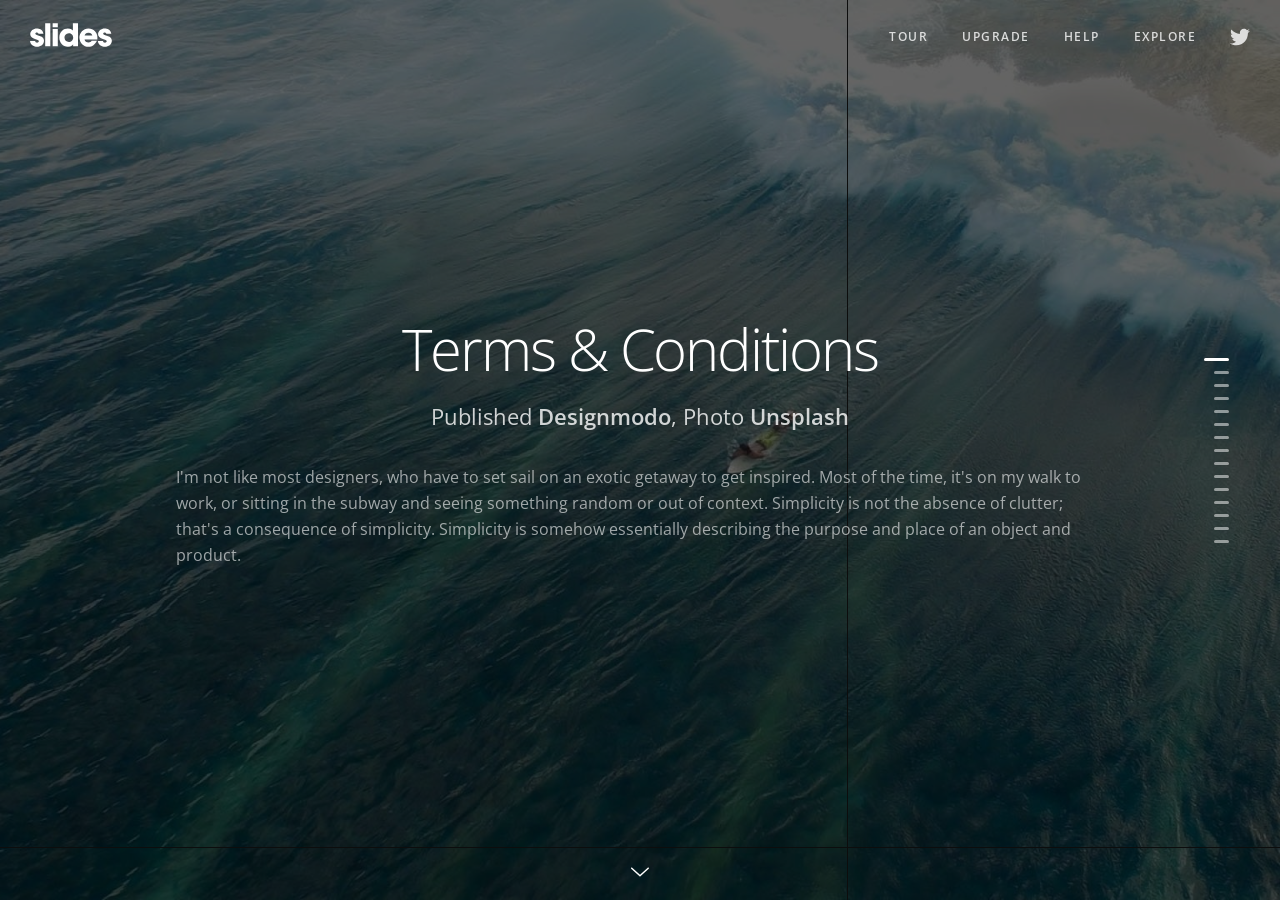
==== index.html @ 697859ee "inital commit" ====
<!doctype html>
<html>
<head>
	<meta charset="UTF-8">
	<meta name="viewport" content="width=device-width, height=device-height, initial-scale=1.0, viewport-fit=cover">
	<meta name="apple-mobile-web-app-capable" content="yes" />

	<!-- Page Title -->
	<title>New Template — Slides 4.1 Template Generator</title>

	<!-- Compressed Styles -->
	<link href="css/slides.min.css?41331" rel="stylesheet" type="text/css">

	<!-- Custom Styles -->
	<!-- <link href="css/custom.css" rel="stylesheet" type="text/css"> -->

	<!-- jQuery 3.3.1 -->
	<script src="https://ajax.googleapis.com/ajax/libs/jquery/3.3.1/jquery.min.js"></script>

	<!-- Compressed Scripts -->
	<script src="js/slides.min.js?41331" type="text/javascript"></script>

	<!-- Custom Scripts -->
	<!-- <script src="js/custom.js" type="text/javascript"></script> -->

	<!-- Fonts and Material Icons -->
	<link rel="stylesheet" as="font" href="https://fonts.googleapis.com/css?family=Open Sans:100,300,400,500,600,800|Material+Icons"/>
	<style type="text/css">
		.slides,
		.slides p {
			font-family: 'Open Sans', sans-serif;
			font-weight: 400;
		}
	</style>

    <!-- Swiper Scripts and Styles -->
    <link href="css/swiper.min.css" rel="stylesheet" type="text/css">
    <script src="js/swiper.min.js" type="text/javascript"></script>

    <!-- SounCloud Scripts -->
    <script src="js/soundcloud.min.js" type="text/javascript"></script>
 
</head>
<body class="slides animated">
		
<!-- SVG Library -->
<svg xmlns="http://www.w3.org/2000/svg" style="display:none">
  
  <symbol id="logo" viewBox="0 0 106 31"><title>Slides Framework</title><path d="M17.413 14.04c-.56-5.84-5.6-7-8.52-7-4.6 0-8.6 2.92-8.6 7.52 0 3 2.4 4.88 5.28 5.8 4.24 1.64 5.88 1.84 5.88 3.36 0 1.08-1.2 1.72-2.32 1.72-.28 0-2.24 0-2.52-2.04h-6.6c.6 5.84 5.68 7.36 9.04 7.36 4.92 0 9.04-2.88 9.04-7.76 0-4.8-4-5.92-7.76-6.96-1.76-.52-3.4-1.2-3.4-2.2 0-.6.48-1.48 1.88-1.48 1.96 0 2.04 1.2 2.08 1.68h6.52zm2.222 15.96h6.64v-29.6h-6.64v29.6zm9.662-24.56h6.64v-5.04h-6.64v5.04zm0 24.56h6.64v-22.2h-6.64v22.2zm32.782-29.6h-6.64v9.28c-.72-.72-2.6-2.64-6.52-2.64-5.64 0-11 4.28-11 11.8 0 6.68 4.4 11.88 11.12 11.88 4.48 0 6.08-2.2 6.72-3.12v2.4h6.32v-29.6zm-17.52 18.4c0-2.56 1.8-5.56 5.64-5.56 1.56 0 2.96.56 3.96 1.56 1 .96 1.64 2.32 1.64 3.92.08 1.64-.52 3.08-1.56 4.12s-2.52 1.68-4.12 1.68c-3.12 0-5.56-2.28-5.56-5.68v-.04zm42.502 2.4c.52-4.08-.32-7.64-3.12-10.64-2.08-2.2-5-3.52-8.4-3.52-6.76 0-11.64 5.72-11.64 11.92 0 6.6 5.4 11.76 11.76 11.76 2.28 0 4.48-.68 6.32-2 1.88-1.28 3.44-3.2 4.52-5.68h-6.8c-.8 1.16-1.92 2.08-4.04 2.08-2.6 0-4.84-1.56-5.12-3.92h16.52zm-16.44-5.04c.16-1.04 1.52-3.52 4.96-3.52s4.8 2.48 4.96 3.52h-9.92zm34.502-2.12c-.56-5.84-5.6-7-8.52-7-4.6 0-8.6 2.92-8.6 7.52 0 3 2.4 4.88 5.28 5.8 4.24 1.64 5.88 1.84 5.88 3.36 0 1.08-1.2 1.72-2.32 1.72-.28 0-2.24 0-2.52-2.04h-6.6c.6 5.84 5.68 7.36 9.04 7.36 4.92 0 9.04-2.88 9.04-7.76 0-4.8-4-5.92-7.76-6.96-1.76-.52-3.4-1.2-3.4-2.2 0-.6.48-1.48 1.88-1.48 1.96 0 2.04 1.2 2.08 1.68h6.52z"/></symbol>

  <symbol id="logo-icon" viewBox="0 0 50 41"><title>Slides Framework</title><path d="M4,12h42c2.2,0,4,1.8,4,4v21c0,2.2-1.8,4-4,4H4c-2.2,0-4-1.8-4-4V16C0,13.8,1.8,12,4,12z"/><path opacity="0.6" d="M45.5,9h-41C3.7,9,3,8.3,3,7.5v0C3,6.7,3.7,6,4.5,6h41C46.3,6,47,6.7,47,7.5v0C47,8.3,46.3,9,45.5,9z"/><path opacity="0.4" d="M7.5,0h35C43.3,0,44,0.7,44,1.5v0C44,2.3,43.3,3,42.5,3h-35C6.7,3,6,2.3,6,1.5v0C6,0.7,6.7,0,7.5,0z"/></symbol>
  
  <symbol id="close" viewBox="0 0 30 30"><path d="M15 0c-8.3 0-15 6.7-15 15s6.7 15 15 15 15-6.7 15-15-6.7-15-15-15zm5.7 19.3c.4.4.4 1 0 1.4-.2.2-.4.3-.7.3s-.5-.1-.7-.3l-4.3-4.3-4.3 4.3c-.2.2-.4.3-.7.3s-.5-.1-.7-.3c-.4-.4-.4-1 0-1.4l4.3-4.3-4.3-4.3c-.4-.4-.4-1 0-1.4s1-.4 1.4 0l4.3 4.3 4.3-4.3c.4-.4 1-.4 1.4 0s.4 1 0 1.4l-4.3 4.3 4.3 4.3z"/></symbol>
  
  <symbol id="close-small" viewBox="0 0 11 11"><path d="M6.914 5.5l3.793-3.793c.391-.391.391-1.023 0-1.414s-1.023-.391-1.414 0l-3.793 3.793-3.793-3.793c-.391-.391-1.023-.391-1.414 0s-.391 1.023 0 1.414l3.793 3.793-3.793 3.793c-.391.391-.391 1.023 0 1.414.195.195.451.293.707.293s.512-.098.707-.293l3.793-3.793 3.793 3.793c.195.195.451.293.707.293s.512-.098.707-.293c.391-.391.391-1.023 0-1.414l-3.793-3.793z"/></symbol>

  <symbol id="arrow-left" viewBox="0 0 29 56"><path d="M28.7.3c.4.4.4 1 0 1.4l-26.3 26.3 26.3 26.3c.4.4.4 1 0 1.4-.4.4-1 .4-1.4 0l-27-27c-.4-.4-.4-1 0-1.4l27-27c.3-.3 1-.4 1.4 0z"/></symbol>
  
  <symbol id="arrow-right" viewBox="0 0 29 56"><path d="M.3 55.7c-.4-.4-.4-1 0-1.4l26.3-26.3-26.3-26.3c-.4-.4-.4-1 0-1.4.4-.4 1-.4 1.4 0l27 27c.4.4.4 1 0 1.4l-27 27c-.3.3-1 .4-1.4 0z"/></symbol>

  <symbol id="back" viewBox="0 0 20 20"><path d="M2.3 10.7l5 5c.4.4 1 .4 1.4 0s.4-1 0-1.4l-3.3-3.3h11.6c.6 0 1-.4 1-1s-.4-1-1-1h-11.6l3.3-3.3c.4-.4.4-1 0-1.4-.2-.2-.4-.3-.7-.3s-.5.1-.7.3l-5 5c-.2.2-.3.5-.3.7 0 .2.1.5.3.7z"/></symbol>
  
  <symbol id="menu" viewBox="0 0 18 18"><path d="M16 5h-14c-.6 0-1-.4-1-1 0-.5.4-1 1-1h14c.5 0 1 .4 1 1s-.4 1-1 1zm-14 5h14c.5 0 1-.4 1-1 0-.5-.4-1-1-1h-14c-.6 0-1 .4-1 1s.4 1 1 1zm14 3h-14c-.5 0-1 .4-1 1 0 .5.4 1 1 1h14c.5 0 1-.4 1-1s-.4-1-1-1z"/></symbol>
  
  <symbol id="share" viewBox="0 0 18 18"><path d="M16 8c-.6 0-1 .4-1 1v6h-12v-6c0-.6-.4-1-1-1s-1 .4-1 1v6c0 1.1.9 2 2 2h12c1.1 0 2-.9 2-2v-6c0-.6-.4-1-1-1zm-2.3-2.3c.4-.4.4-1 0-1.4l-4-4c-.4-.4-1-.4-1.4 0l-4 4c-.4.4-.4 1 0 1.4s1 .4 1.4 0l2.3-2.3v7.6c0 .6.4 1 1 1s1-.4 1-1v-7.6l2.3 2.3c.4.4 1 .4 1.4 0z"/></symbol>

  <symbol id="arrow-down" viewBox="0 0 24 24"><path d="M12 18c-.2 0-.5-.1-.7-.3l-11-10c-.4-.4-.4-1-.1-1.4.4-.4 1-.4 1.4-.1l10.4 9.4 10.3-9.4c.4-.4 1-.3 1.4.1.4.4.3 1-.1 1.4l-11 10c-.1.2-.4.3-.6.3z"/></symbol>
  
  <symbol id="arrow-up" viewBox="0 0 24 24"><path d="M11.9 5.9c.2 0 .5.1.7.3l11 10c.4.4.4 1 .1 1.4-.4.4-1 .4-1.4.1l-10.4-9.4-10.3 9.4c-.4.4-1 .3-1.4-.1-.4-.4-.3-1 .1-1.4l11-10c.1-.2.4-.3.6-.3z"/></symbol>
  
  <symbol id="arrow-top" viewBox="0 0 18 18"><path d="M15.7 7.3l-6-6c-.4-.4-1-.4-1.4 0l-6 6c-.4.4-.4 1 0 1.4.4.4 1 .4 1.4 0l4.3-4.3v11.6c0 .6.4 1 1 1s1-.4 1-1v-11.6l4.3 4.3c.2.2.4.3.7.3s.5-.1.7-.3c.4-.4.4-1 0-1.4z"/></symbol>
  
  <symbol id="play" viewBox="0 0 30 30"><path d="M7 30v-30l22 15z"/></symbol>
  
  <symbol id="chat" viewBox="0 0 18 18"><path d="M5,17c-0.2,0-0.3,0-0.4-0.1C4.2,16.7,4,16.4,4,16v-2H2c-1.1,0-2-0.9-2-2V3c0-1.1,0.9-2,2-2h14c1.1,0,2,0.9,2,2v9 c0,1.1-0.9,2-2,2H9.3l-3.7,2.8C5.4,16.9,5.2,17,5,17z M2,12h3.5C5.8,12,6,12.2,6,12.5V14l2.4-1.8C8.6,12.1,8.8,12,9,12h7V3H2V12z M13,7H5C4.4,7,4,6.6,4,6s0.4-1,1-1h8c0.6,0,1,0.4,1,1S13.6,7,13,7z M13,10H5c-0.6,0-1-0.4-1-1s0.4-1,1-1h8c0.6,0,1,0.4,1,1 S13.6,10,13,10z"/></symbol>

  <symbol id="mail" viewBox="0 0 18 18"><path d="M16 2h-14c-1.1 0-2 .9-2 2v10c0 1.1.9 2 2 2h14c1.1 0 2-.9 2-2v-10c0-1.1-.9-2-2-2zm0 2v.5l-7 4.3-7-4.4v-.4h14zm-14 10v-7.2l6.5 4c.1.1.3.2.5.2s.4-.1.5-.2l6.5-4v7.2h-14z"/></symbol>

  <symbol id="sound-on" viewBox="0 0 18 18"><path d="M8.5,0.1C8.1-0.1,7.7,0,7.4,0.2L3.7,3H2C0.9,3,0,3.9,0,5v6c0,1.1,0.9,2,2,2h1.7l3.7,2.8C7.6,15.9,7.8,16,8,16 c0.2,0,0.3,0,0.4-0.1C8.8,15.7,9,15.4,9,15V1C9,0.6,8.8,0.3,8.5,0.1z M7,13l-2.4-1.8C4.4,11.1,4.2,11,4,11l-2,0l0-6h2 c0.2,0,0.4-0.1,0.6-0.2L7,3V13z M11.7,9.9l0.7,1.9C13.9,11.2,15,9.7,15,8c0-1.7-1.1-3.2-2.7-3.8l-0.7,1.9C12.5,6.4,13,7.2,13,8C13,8.9,12.5,9.6,11.7,9.9z M12.2,1.1l-0.3,2C14.3,3.5,16,5.6,16,8s-1.8,4.5-4.2,4.9l0.3,2C15.6,14.3,18,11.4,18,8C18,4.6,15.6,1.7,12.2,1.1z"/></symbol>
  
  <symbol id="sound-off" viewBox="0 0 18 18"><path d="M15.9,8l1.8-1.8c0.4-0.4,0.4-1,0-1.4s-1-0.4-1.4,0l-1.8,1.8l-1.8-1.8c-0.4-0.4-1-0.4-1.4,0s-0.4,1,0,1.4L13.1,8l-1.8,1.8 c-0.4,0.4-0.4,1,0,1.4c0.2,0.2,0.5,0.3,0.7,0.3s0.5-0.1,0.7-0.3l1.8-1.8l1.8,1.8c0.2,0.2,0.5,0.3,0.7,0.3s0.5-0.1,0.7-0.3 c0.4-0.4,0.4-1,0-1.4L15.9,8z M8.5,0.1C8.1-0.1,7.7,0,7.4,0.2L3.7,3H2C0.9,3,0,3.9,0,5v6c0,1.1,0.9,2,2,2h1.7l3.7,2.8C7.6,15.9,7.8,16,8,16 c0.2,0,0.3,0,0.4-0.1C8.8,15.7,9,15.4,9,15V1C9,0.6,8.8,0.3,8.5,0.1z M7,13l-2.4-1.8C4.4,11.1,4.2,11,4,11l-2,0l0-6h2 c0.2,0,0.4-0.1,0.6-0.2L7,3V13z"/></symbol>
  
  <!-- social -->
  <symbol id="apple" viewBox="-1 1 24 24"><path d="M17.6 13.8c0-3 2.5-4.5 2.6-4.6-1.4-2.1-3.6-2.3-4.4-2.4-1.9-.2-3.6 1.1-4.6 1.1-.9 0-2.4-1.1-4-1-2 0-3.9 1.2-5 3-2.1 3.7-.5 9.1 1.5 12.1 1 1.5 2.2 3.1 3.8 3 1.5-.1 2.1-1 3.9-1s2.4 1 4 1 2.7-1.5 3.7-2.9c1.2-1.7 1.6-3.3 1.7-3.4-.1-.1-3.2-1.3-3.2-4.9zm-3.1-9c.8-1 1.4-2.4 1.2-3.8-1.2 0-2.7.8-3.5 1.8-.8.9-1.5 2.3-1.3 3.7 1.4.1 2.8-.7 3.6-1.7z"/></symbol>

  <symbol id="dribbble" viewBox="0 0 24 24"><path d="M12 0c-6.7 0-12 5.3-12 12s5.3 12 12 12 12-5.3 12-12-5.3-12-12-12zm7.9 5.7c1.3 1.7 2.1 3.9 2.3 6.1-.4-.1-2.4-.4-4.7-.4-.8 0-1.5 0-2.3.1 0-.1-.1-.3-.3-.5l-.7-1.5c3.7-1.4 5.3-3.4 5.7-3.8zm-7.9-3.8c2.5 0 4.9.9 6.7 2.5-.3.4-1.9 2.3-5.2 3.6-1.6-2.9-3.3-5.3-3.7-5.9.6-.1 1.4-.2 2.2-.2zm-4.4 1c.4.6 2.1 3 3.7 5.8-4.4 1.2-8.2 1.2-9.2 1.2h-.1c.8-3.1 2.9-5.6 5.6-7zm-5.7 9.1v-.3h.3c1.2 0 5.6-.1 10.1-1.5l.8 1.6c-.1 0-.3 0-.4.1-5.1 1.6-7.9 6-8.3 6.7-1.6-1.7-2.5-4.1-2.5-6.6zm10.1 10.1c-2.3 0-4.4-.8-6.1-2.1.3-.5 2.4-4.4 7.9-6.3 1.3 3.6 2 6.7 2.1 7.6-1.2.6-2.6.8-3.9.8zm5.7-1.8c-.1-.8-.7-3.6-2-7.1.7-.1 1.3-.1 2-.1 2.1 0 3.7.4 4.1.5-.3 2.8-1.8 5.2-4.1 6.7z"/></symbol>

  <symbol id="facebook" viewBox="0 0 24 24"><path d="M24 1.3v21.3c0 .7-.6 1.3-1.3 1.3h-6.1v-9.3h3.1l.5-3.6h-3.6v-2.2c0-1.1.3-1.8 1.8-1.8h1.9v-3.2c-.3 0-1.5-.1-2.8-.1-2.8 0-4.7 1.7-4.7 4.8v2.7h-3.1v3.6h3.1v9.2h-11.5c-.7 0-1.3-.6-1.3-1.3v-21.4c0-.7.6-1.3 1.3-1.3h21.3c.8 0 1.4.6 1.4 1.3z"/></symbol>

  <symbol id="facebook2" viewBox="0 0 512 512"><path d="M288 176v-64c0-17.664 14.336-32 32-32h32v-80h-64c-53.024 0-96 42.976-96 96v80h-64v80h64v256h96v-256h64l32-80h-96z"/></symbol>
   
  <symbol id="fb-like" viewBox="0 0 20 20"><path d="M0 8v12h5v-12h-5zm2.5 10.8c-.4 0-.8-.3-.8-.8 0-.4.3-.8.8-.8s.8.3.8.8c0 .4-.4.8-.8.8zm3.5-.8h9.5c1.1 0 1.7-1 1.7-1.7 0-.3-.4-1-.4-1 1.4-.3 1.7-1.2 1.7-1.7-.1-.5-.3-.9-.5-1 1-.4 1.5-1.1 1.4-1.9-.1-.8-1-1.5-1-1.5 1-.6.9-1.5.9-1.5-.3-1.3-1.5-1.7-1.7-1.7h-5.6s.3-.5.3-2.4-1.3-3.6-2.6-3.6c0 0-.7.1-1 .3v3.5l-2.7 4.4v9.8z"/></symbol>
  
  <symbol id="googlePlus" viewBox="0 1 24 24"><path d="M7.8 13.5h4.6c-.6 2-2.5 3.4-4.6 3.4-2.7 0-4.9-2.2-4.9-4.9s2.2-4.9 4.9-4.9c1.1 0 2.1.3 3 1l1.8-2.4c-1.4-1.1-3-1.6-4.8-1.6-4.3 0-7.9 3.5-7.9 7.9s3.5 7.9 7.9 7.9 7.9-3.5 7.9-7.9v-1.5h-7.9v3zM21.7 11v-2.2h-2v2.2h-2.2v2h2.2v2.2h2v-2.2h2.2v-2z"/></symbol>
  
  <symbol id="instagram" viewBox="0 0 20 20"><circle cx="10" cy="10" r="3.3"/><path d="M13,0H7C2.2,0,0,2.2,0,7v6c0,4.8,2.1,7,7,7h6c4.8,0,7-2.2,7-7V7C20,2.2,17.9,0,13,0z M10,15.1c-2.8,0-5.1-2.3-5.1-5.1 S7.2,4.9,10,4.9s5.1,2.3,5.1,5.1S12.8,15.1,10,15.1z M15.3,5.9c-0.7,0-1.2-0.5-1.2-1.2c0-0.7,0.5-1.2,1.2-1.2s1.2,0.5,1.2,1.2 C16.5,5.3,16,5.9,15.3,5.9z"/></symbol>

  <symbol id="behance" viewBox="0 0 511.958 511.958"><path d="M210.624 240.619c10.624-5.344 18.656-11.296 24.16-17.728 9.792-11.584 14.624-26.944 14.624-45.984 0-18.528-4.832-34.368-14.496-47.648-16.128-21.632-43.424-32.704-82.016-33.28h-152.896v312.096h142.56c16.064 0 30.944-1.376 44.704-4.192 13.76-2.848 25.664-8.064 35.744-15.68 8.96-6.624 16.448-14.848 22.4-24.544 9.408-14.656 14.112-31.264 14.112-49.76 0-17.92-4.128-33.184-12.32-45.728-8.288-12.544-20.448-21.728-36.576-27.552zm-147.552-90.432h68.864c15.136 0 27.616 1.632 37.408 4.864 11.328 4.704 16.992 14.272 16.992 28.864 0 13.088-4.32 22.24-12.864 27.392-8.608 5.152-19.776 7.744-33.472 7.744h-76.928v-68.864zm108.896 198.24c-7.616 3.68-18.336 5.504-32.064 5.504h-76.832v-83.232h77.888c13.568.096 24.128 1.888 31.68 5.248 13.44 6.08 20.128 17.216 20.128 33.504 0 19.2-6.912 32.128-20.8 38.976zM327.168 110.539h135.584v38.848h-135.584zM509.856 263.851c-2.816-18.08-9.024-33.984-18.688-47.712-10.592-15.552-24.032-26.944-40.384-34.144-16.288-7.232-34.624-10.848-55.04-10.816-34.272 0-62.112 10.72-83.648 32-21.472 21.344-32.224 52.032-32.224 92.032 0 42.656 11.872 73.472 35.744 92.384 23.776 18.944 51.232 28.384 82.4 28.384 37.728 0 67.072-11.232 88.032-33.632 13.408-14.144 20.992-28.064 22.656-41.728h-62.464c-3.616 6.752-7.808 12.032-12.608 15.872-8.704 7.04-20.032 10.56-33.92 10.56-13.216 0-24.416-2.912-33.76-8.704-15.424-9.28-23.488-25.536-24.512-48.672h170.464c.256-19.936-.384-35.264-2.048-45.824zm-166.88 5.984c2.24-15.008 7.68-26.912 16.32-35.712 8.64-8.768 20.864-13.184 36.512-13.216 14.432 0 26.496 4.128 36.32 12.416 9.696 8.352 15.168 20.48 16.288 36.512h-105.44z"/></symbol>
  
  <symbol id="linkedin" viewBox="0 0 24 24"><path d="M5.9 21.9h-4.7v-14.2h4.7v14.2zm-2.3-16.1c-1.6 0-2.6-1.1-2.6-2.5s1-2.5 2.7-2.5c1.6 0 2.6 1 2.6 2.5-.1 1.4-1.2 2.5-2.7 2.5zm19.2 16.1h-4.7v-7.6c0-2-.7-3.3-2.3-3.3-1.3 0-2.1.9-2.5 1.7-.1.3-.1.8-.1 1.2v7.9h-4.7v-14.1h4.7v2c.7-.9 1.7-2.3 4.3-2.3 3.1 0 5.5 2.1 5.5 6.4v8.2h-.2z"/></symbol>

  <symbol id="medium" viewBox="0 0 130.8 104"><path d="M15.5 21.2c.2-1.6-.5-3.2-1.7-4.3l-12.1-14.7v-2.2h38l29.3 64.4 25.8-64.4h36.2v2.2l-10.5 10c-.9.7-1.3 1.8-1.2 2.9v73.7c0 1.1.3 2.2 1.2 2.9l10.2 10v2.2h-51.3v-2.2l10.6-10.2c1-1 1-1.3 1-2.9v-59.6l-29.4 74.7h-4l-34.2-74.7v50.3c0 2.2.4 4.2 1.9 5.7l13.7 16.8v2.2h-39v-2.2l13.8-16.7c1.5-1.5 1.8-3.3 1.8-5.7l-.1-58.2z"/></symbol>
  
  <symbol id="pinterest" viewBox="0 0 24 24"><path d="M5.9 13.9c1.2-2-.4-2.5-.6-4-1-6.1 7.1-10.2 11.4-6 2.9 2.9 1 12-3.7 11-4.6-.9 2.2-8.1-1.4-9.5-3-1.1-4.6 3.6-3.2 5.9-.8 4-2.5 7.7-1.8 12.7 2.3-1.7 3.1-4.8 3.7-8.1 1.2.7 1.8 1.4 3.3 1.5 5.5.4 8.6-5.4 7.8-10.7-.7-4.7-5.5-7.1-10.6-6.6-4.1.4-8.1 3.7-8.3 8.3-.1 2.8.7 4.9 3.4 5.5z"/></symbol>
  
  <symbol id="stumbleupon" viewBox="0 0 24 24"><path d="M13.3 9.6l1.6.8 2.5-.8v-1.4c0-3-2.4-5.4-5.4-5.4s-5.4 2.4-5.4 5.4v7.5c0 .7-.6 1.3-1.3 1.3s-1.3-.6-1.3-1.3v-3.2h-4v3.2c0 3 2.4 5.4 5.4 5.4s5.4-2.4 5.4-5.4v-7.5c0-.7.6-1.3 1.3-1.3s1.3.6 1.3 1.3l-.1 1.4zm6.6 2.9v3.2c0 .7-.6 1.3-1.3 1.3s-1.3-.6-1.3-1.3v-3.2l-2.5.8-1.6-.8v3.2c0 3 2.4 5.4 5.4 5.4s5.4-2.4 5.4-5.4v-3.2h-4.1z"/></symbol>
  
  <symbol id="twitter" viewBox="0 1 24 23"><path d="M21.5 7.6v.6c0 6.6-5 14.1-14 14.1-2.8 0-5.4-.8-7.6-2.2l1.2.1c2.3 0 4.4-.8 6.1-2.1-2.2 0-4-1.5-4.6-3.4.3.1.6.1.9.1.5 0 .9-.1 1.3-.2-2.1-.6-3.8-2.6-3.8-5 .7.4 1.4.6 2.2.6-1.3-.9-2.2-2.4-2.2-4.1 0-.9.2-1.8.7-2.5 2.4 3 6.1 5 10.2 5.2-.1-.4-.1-.7-.1-1.1 0-2.7 2.2-5 4.9-5 1.4 0 2.7.6 3.6 1.6 1-.3 2.1-.7 3-1.3-.4 1.2-1.1 2.1-2.2 2.7 1-.1 1.9-.4 2.8-.8-.6 1.1-1.4 2-2.4 2.7z"/></symbol>
  
  <symbol id="tumblr" viewBox="0 0 23 23"><path d="M12.573 4.94v-4.94h-3.188c-.072.183-.11.4-.11.622-.034.107-.072.184-.072.293-.328 1.829-1.28 3.11-2.892 3.807-.476.218-.914.253-1.39.218v3.987h2.342c.039 5.603.039 8.493.039 8.64v.332c.294 2.449 1.573 3.914 3.843 4.463.914.257 1.901.366 2.892.366 1.279-.036 2.525-.256 3.771-.659v-4.685c-.731.22-1.395.402-1.977.583-1.135.333-2.087.113-2.857-.619-.073-.11-.183-.257-.221-.403-.106-.586-.178-1.206-.178-1.795v-6.222h5.083v-3.988h-5.085z"/></symbol>

  <symbol id="xing" viewBox="0 0 24 24"><path d="M3.647 4.74c-.208 0-.384.073-.472.216-.091.148-.077.338.02.531l2.34 4.051v.02l-3.678 6.49c-.096.191-.091.383 0 .531.088.142.244.236.452.236h3.461c.518 0 .767-.349.944-.669l3.737-6.608-2.38-4.15c-.172-.307-.433-.649-.964-.649h-3.46zm14.542-4.74c-.517 0-.741.326-.927.659l-7.702 13.658 4.918 9.023c.172.307.437.659.967.659h3.457c.208 0 .371-.079.459-.221.092-.148.09-.343-.007-.535l-4.88-8.915v-.023l7.664-13.551c.096-.191.098-.386.007-.534-.088-.142-.252-.221-.46-.221h-3.496z"/></symbol>

  <symbol id="whatsapp" viewBox="0 0 512 512"><path d="M256.064 0h-.128c-141.152 0-255.936 114.816-255.936 256 0 56 18.048 107.904 48.736 150.048l-31.904 95.104 98.4-31.456c40.48 26.816 88.768 42.304 140.832 42.304 141.152 0 255.936-114.848 255.936-256s-114.784-256-255.936-256zm148.96 361.504c-6.176 17.44-30.688 31.904-50.24 36.128-13.376 2.848-30.848 5.12-89.664-19.264-75.232-31.168-123.68-107.616-127.456-112.576-3.616-4.96-30.4-40.48-30.4-77.216s18.656-54.624 26.176-62.304c6.176-6.304 16.384-9.184 26.176-9.184 3.168 0 6.016.16 8.576.288 7.52.32 11.296.768 16.256 12.64 6.176 14.88 21.216 51.616 23.008 55.392 1.824 3.776 3.648 8.896 1.088 13.856-2.4 5.12-4.512 7.392-8.288 11.744-3.776 4.352-7.36 7.68-11.136 12.352-3.456 4.064-7.36 8.416-3.008 15.936 4.352 7.36 19.392 31.904 41.536 51.616 28.576 25.44 51.744 33.568 60.032 37.024 6.176 2.56 13.536 1.952 18.048-2.848 5.728-6.176 12.8-16.416 20-26.496 5.12-7.232 11.584-8.128 18.368-5.568 6.912 2.4 43.488 20.48 51.008 24.224 7.52 3.776 12.48 5.568 14.304 8.736 1.792 3.168 1.792 18.048-4.384 35.52z"/></symbol>
  
  <symbol id="youtube" viewBox="0 0 24 24"><path d="M23.6 6.3c-.3-1.2-1.4-2.2-2.6-2.3-3-.3-6-.3-9-.3s-6 0-9 .3c-1.2.1-2.3 1.1-2.6 2.3-.4 1.8-.4 3.8-.4 5.7 0 1.9 0 3.9.4 5.7.3 1.2 1.4 2.2 2.6 2.3 3 .3 6 .3 9 .3s6 0 9-.3c1.3-.1 2.3-1.1 2.6-2.4.4-1.7.4-3.7.4-5.6 0-1.9 0-3.9-.4-5.7zm-14.1 9v-6.6l6.5 3.3-6.5 3.3z"/></symbol>

</svg>

<!-- Navigation -->
<nav class="side line">
  <div class="navigation">
    <ul></ul>
  </div>
</nav>

<!-- Panel Top #09 -->
<nav class="panel top">
  <div class="sections desktop">
    <div class="left"><a href="#" title="Slides Framework"><svg style="width:82px;height:24px"><use xmlns:xlink="http://www.w3.org/1999/xlink" xlink:href="#logo"></use></svg></a></div>
    <div class="right">
      <ul class="menu uppercase trim">
        <li><a href="#">Tour</a></li>
        <li><a href="#">Upgrade</a></li>
        <li><a href="#">Help</a></li>
        <li><a href="#">Explore</a></li>
        <li class="cropRight"><a href="http://twitter.com/designmodo" class="trimRight" target="_blank"><svg><use xmlns:xlink="http://www.w3.org/1999/xlink" xlink:href="#twitter"></use></svg></a></li>
      </ul>
    </div>
  </div>
  <div class="sections compact hidden">
    <div class="left"><a href="#" title="Slides Framework"><svg style="width:82px;height:24px"><use xmlns:xlink="http://www.w3.org/1999/xlink" xlink:href="#logo"></use></svg></a></div>
    <div class="right"><span class="button actionButton sidebarTrigger" data-sidebar-id="1"><svg><use xmlns:xlink="http://www.w3.org/1999/xlink" xlink:href="#menu"></use></svg></span></div>
  </div>
</nav>

<!-- Sidebar -->
<nav class="sidebar" data-sidebar-id="1">
  <div class="close"><svg><use xmlns:xlink="http://www.w3.org/1999/xlink" xlink:href="#close"></use></svg></div>
  <div class="content">
    <a href="#" class="logo"><svg width="37" height="30"><use xmlns:xlink="http://www.w3.org/1999/xlink" xlink:href="#logo-icon"></use></svg></a>
    <ul class="mainMenu margin-top-3">
      <li><a href="#">All Goods</a></li>
      <li><a href="#">UI Kits</a></li>
      <li><a href="#">Icons</a></li>
      <li><a href="#">Mockups</a></li>
      <li><a href="#">Toolkit</a></li>
    </ul>
    <ul class="subMenu small opacity-8">
      <li><a href="#">Submit Product</a></li>
      <li><a href="#">FAQ</a></li>
      <li><a href="#">License</a></li>
      <li><a href="#">Terms & Conditions</a></li>
      <li><a href="#">Privacy Policy</a></li>
      <li><a href="#">Contact Us</a></li>
    </ul>
    <ul class="social opacity-8">
      <li><a href="#"><svg><use xmlns:xlink="http://www.w3.org/1999/xlink" xlink:href="#facebook"></use></svg></a></li>
      <li><a href="#"><svg><use xmlns:xlink="http://www.w3.org/1999/xlink" xlink:href="#twitter"></use></svg></a></li>
      <li><a href="#"><svg><use xmlns:xlink="http://www.w3.org/1999/xlink" xlink:href="#instagram"></use></svg></a></li>
    </ul>
  </div>
</nav>

<!-- Slide 1 (#24) -->
<section data-name="slide-1" data-title="Slide #1" class="slide fade-6 kenBurns">
  <div class="content">
    <div class="container">
      <div class="wrap">
        
        <div class="fix-10-12">
          <h1 class="big ae-1 fromCenter">Terms &amp; Conditions</h1>
          <div class="ae-3"><p class="margin-bottom-3 opacity-8">Published <strong>Designmodo</strong>, Photo <strong>Unsplash</strong></p></div>
          <div class="left ae-5 cropBottom">
            <p class="tiny opacity-6">I'm not like most designers, who have to set sail on an exotic getaway to get inspired. Most of the time, it's on my walk to work, or sitting in the subway and seeing something random or out of context. Simplicity is not the absence of clutter; that's a consequence of simplicity. Simplicity is somehow essentially describing the purpose and place of an object and product.</p>
          </div>
        </div>
        
      </div>
    </div>
  </div>
  <div class="background" style="background-image:url(assets/img/background/img-24.jpg)"></div>
</section>


<!--START VIDEO TEST-->


<!-- video 1 -->
<section data-name="slide-101" data-title="Slide #1" class="slide fade-6 kenBurns">
  <div class="content">
    <div class="container">
      <div class="wrap">
        
        <div class="fix-10-12">
          <h1 class="big ae-1 fromCenter">Terms &amp; Conditions</h1>
          <div class="ae-3"><p class="margin-bottom-3 opacity-8">Published <strong>Designmodo</strong>, Photo <strong>Unsplash</strong></p></div>
          <div class="left ae-5 cropBottom">
            <p class="tiny opacity-6">I'm not like most designers, who have to set sail on an exotic getaway to get inspired. Most of the time, it's on my walk to work, or sitting in the subway and seeing something random or out of context. Simplicity is not the absence of clutter; that's a consequence of simplicity. Simplicity is somehow essentially describing the purpose and place of an object and product.</p>
          </div>
        </div>
        
      </div>
    </div>
  </div>
  <div class="background">
    <video id="videobg1" autoplay loop class="fadeIn animated">
      <source src="media/video1.mp4" type="video/mp4"/>
      <!--<source src="https://s3.amazonaws.com/designmodo-downloads/On-The-Ganges.mp4" type="video/webm"/>-->
    </video>
    <script>
      //adjust speed - 1.00 is 100%
      var vid = document.getElementById("videobg1");
      vid.playbackRate = 1.00;
    </script>
  </div>
</section>

<!-- video 2 -->
<section data-name="slide-103" data-title="Slide #1" class="slide fade-6 kenBurns">
  <div class="content">
    <div class="container">
      <div class="wrap">
        
        <div class="fix-10-12">
          <h1 class="big ae-1 fromCenter">Terms &amp; Conditions</h1>
          <div class="ae-3"><p class="margin-bottom-3 opacity-8">Published <strong>Designmodo</strong>, Photo <strong>Unsplash</strong></p></div>
          <div class="left ae-5 cropBottom">
            <p class="tiny opacity-6">I'm not like most designers, who have to set sail on an exotic getaway to get inspired. Most of the time, it's on my walk to work, or sitting in the subway and seeing something random or out of context. Simplicity is not the absence of clutter; that's a consequence of simplicity. Simplicity is somehow essentially describing the purpose and place of an object and product.</p>
          </div>
        </div>
        
      </div>
    </div>
  </div>
  <div class="background">
    <video id="videobg2" autoplay loop class="fadeIn animated">
      <source src="media/video2.mp4" type="video/mp4"/>
      <!--<source src="https://s3.amazonaws.com/designmodo-downloads/On-The-Ganges.mp4" type="video/webm"/>-->
    </video>
  </div>
</section>

<!-- video 3 -->
<section data-name="slide-104" data-title="Slide #1" class="slide fade-6 kenBurns">
  <div class="content">
    <div class="container">
      <div class="wrap">
        
        <div class="fix-10-12">
          <h1 class="big ae-1 fromCenter">Terms &amp; Conditions</h1>
          <div class="ae-3"><p class="margin-bottom-3 opacity-8">Published <strong>Designmodo</strong>, Photo <strong>Unsplash</strong></p></div>
          <div class="left ae-5 cropBottom">
            <p class="tiny opacity-6">I'm not like most designers, who have to set sail on an exotic getaway to get inspired. Most of the time, it's on my walk to work, or sitting in the subway and seeing something random or out of context. Simplicity is not the absence of clutter; that's a consequence of simplicity. Simplicity is somehow essentially describing the purpose and place of an object and product.</p>
          </div>
        </div>
        
      </div>
    </div>
  </div>
  <div class="background">
    <video id="videobg3" autoplay loop class="fadeIn animated" poster="assets/img/templates/img-15-coverr.jpg">
      <source src="media/video3.mp4" type="video/mp4"/>
      <!--<source src="https://s3.amazonaws.com/designmodo-downloads/On-The-Ganges.mp4" type="video/webm"/>-->
    </video>
  </div>
</section>

<!-- video 3 colored -->
<section data-name="slide-105" data-title="Slide #1" class="slide fade-6 kenBurns">
  <div class="content">
    <div class="container">
      <div class="wrap">
        
        <div class="fix-10-12">
          <h1 class="big ae-1 fromCenter">Terms &amp; Conditions</h1>
          <div class="ae-3"><p class="margin-bottom-3 opacity-8">Published <strong>Designmodo</strong>, Photo <strong>Unsplash</strong></p></div>
          <div class="left ae-5 cropBottom">
            <p class="tiny opacity-6">I'm not like most designers, who have to set sail on an exotic getaway to get inspired. Most of the time, it's on my walk to work, or sitting in the subway and seeing something random or out of context. Simplicity is not the absence of clutter; that's a consequence of simplicity. Simplicity is somehow essentially describing the purpose and place of an object and product.</p>
          </div>
        </div>
        
      </div>
    </div>
  </div>
  <div class="background">
    <video id="videobg3c" autoplay loop class="fadeIn animated" >
      <source src="media/video3colored.mp4" type="video/mp4"/>
      <!--<source src="https://s3.amazonaws.com/designmodo-downloads/On-The-Ganges.mp4" type="video/webm"/>-->
    </video>
  </div>
</section>

<!-- video 4 -->
<section data-name="slide-106" data-title="Slide #1" class="slide fade-6 kenBurns">
  <div class="content">
    <div class="container">
      <div class="wrap">
        
        <div class="fix-10-12">
          <h1 class="big ae-1 fromCenter">Terms &amp; Conditions</h1>
          <div class="ae-3"><p class="margin-bottom-3 opacity-8">Published <strong>Designmodo</strong>, Photo <strong>Unsplash</strong></p></div>
          <div class="left ae-5 cropBottom">
            <p class="tiny opacity-6">I'm not like most designers, who have to set sail on an exotic getaway to get inspired. Most of the time, it's on my walk to work, or sitting in the subway and seeing something random or out of context. Simplicity is not the absence of clutter; that's a consequence of simplicity. Simplicity is somehow essentially describing the purpose and place of an object and product.</p>
          </div>
        </div>
        
      </div>
    </div>
  </div>
  <div class="background">
    <video id="videobg4" autoplay loop class="fadeIn animated" poster="assets/img/templates/img-15-coverr.jpg">
      <source src="media/video4.mp4" type="video/mp4"/>
      <!--<source src="https://s3.amazonaws.com/designmodo-downloads/On-The-Ganges.mp4" type="video/webm"/>-->
    </video>
  </div>
</section>



<!--EMD VIDEO TEST-->

<!-- Slide 2 (#46) -->
<section data-name="slide-2" data-title="Slide #2" class="slide whiteSlide">
  <div class="content">
    <div class="container">
      <div class="wrap">

        <div class="fix-8-12 toCenter margin-bottom-5">
          <h1 class="ae-1">Simple story</h1>
          <p class="ae-2"><span class="opacity-8">Any attempt to separate design, to make it a thing-by-itself, works counter to the inherent value of design as the primary, underlying matrix of life.</span></p>
        </div>
        <div class="fix-12-12">
          <ul class="grid later equal left">
            <li class="col-4-12 box-46">
              <a href="#" class="button empty shadow crop ae-3"><img class="rounded" src="assets/img/grid-img-1.jpg" alt="Image Thumbnail"/></a>
              <h3 class="equalElement margin-top-3 ae-4">Inspiration</h3>
              <div class="ae-5"><p class="tiny opacity-6">Art is making something out of nothing and selling it.</p></div>
            </li>
            <li class="col-4-12 box-46">
              <div class="videoThumbnail shadow video-46 popupTrigger toLeft ae-4" data-popup-id="46-1"><img class="rounded" src="assets/img/grid-img-2.jpg" alt="Video Thumbnail"/></div>
              <h3 class="equalElement margin-top-3 ae-5">Information</h3>
              <div class="ae-6"><p class="tiny opacity-6">Designers are very fickle. I never wanted to be a victim of that.</p></div>
            </li>
            <li class="col-4-12 box-46">
              <a href="#" class="button empty shadow crop ae-5"><img class="rounded" src="assets/img/grid-img-3.jpg" alt="Image Thumbnail"/></a>
              <h3 class="equalElement margin-top-3 ae-6">Best Kept Secret</h3>
              <div class="ae-7"><p class="tiny opacity-6">Sometimes you have to keep ideas for decades before they have any use.</p></div>
            </li>
          </ul>
        </div>

      </div>
    </div>
  </div>
</section>

<!-- Popup Video -->
<div class="popup autoplay" data-popup-id="46-1">
  <div class="close"><svg><use xmlns:xlink="http://www.w3.org/1999/xlink" xlink:href="#close"></use></svg></div>
  <div class="content">
    <div class="container">
      <div class="wrap">
        <div class="fix-10-12">
          <div class="embedVideo popupContent">
            <iframe src="https://www.youtube.com/embed/g8yBqxTiHSs" frameborder="0" allow="accelerometer; autoplay; encrypted-media; gyroscope; picture-in-picture" allowfullscreen></iframe>
          </div>
        </div>
      </div>
    </div>
  </div>
</div>


<!-- Slide 3 (#33) -->
<section data-name="slide-3" data-title="Slide #3" class="slide whiteSlide">
  <div class="content">
    <div class="container">
      <div class="wrap">
          
        <div class="fix-12-12">
          <ul class="grid">
            <li class="col-6-12 left cell-33">
              <h1 class="ae-2 fromLeft">Reinvent yourself</h1>
              <p class="ae-2 fromLeft"><span class="opacity-8">The artist is a collector of things imaginary or real. He accumulates things with the same enthusiasm that a little boy stuffs his&nbsp;pockets.</span></p>
              <ul class="tabs controller uppercase bold ae-3 fromCenter" data-slider-id="31">
                <li class="selected">Projects</li>
                <li>Community</li>
                <li>Learn</li>
              </ul>
            </li>
            <li class="col-6-12 left ae-4 fromRight">
              <ul class="slider animated" data-slider-id="31">
                <li class="selected fromRight">
                  <img class="ipad-33"  data-action="zoom" width="1200" src="assets/img/ipad-33.png"/>
                </li>
                <li class="fromRight" data-action="zoom">
                  <img class="ipad-33" data-action="zoom" width="1200" src="assets/img/ipad-32.png"/>
                </li>
                <li class="fromRight" data-action="zoom">
                  <img class="ipad-33" data-action="zoom" width="1200" src="assets/img/ipad-31.png"/>
                </li>
              </ul>
            </li>
          </ul>
        </div>
        
      </div>
    </div>
  </div>
</section>

<!-- Slide 4 (#90) -->
<section data-name="slide-4" data-title="Slide #4" class="slide whiteSlide">
  <div class="content">
    <div class="container">
      <div class="wrap">

        <div class="fix-10-12 toCenter">
          <p class="margin-bottom-2 ae-1"><span class="opacity-6">Case study</span></p>
          <h1 class="ae-1">Create your own visual style</h1>
          <p class="ae-2"><span class="opacity-8">However, I’ve always been more concerned with users. Programmers do their work but once, while users are saddled with it ever thereafter.</span></p>
        </div>
        <div class="fix-12-12 margin-top-3">
          <ul class="flex fixedSpaces later left">
            <li class="col-3-12 col-tablet-1-2 col-phone-1-1">
              <div class="button rounded empty margin-bottom-2 videoThumbnail noShadow popupTrigger ae-3" data-popup-id="90-3"><img class="wide" src="assets/img/gallery-90-1.jpg" alt="Video Thumbnail"/></div>
              <h3 class="ae-4">Inspiration</h3>
              <div class="ae-5"><p class="tiny opacity-6">We live in a society where everybody feels guilty.</p></div>
            </li>
            <li class="col-3-12 col-tablet-1-2 col-phone-1-1">
              <a href="#" class="button rounded empty margin-bottom-2 ae-4"><img class="wide" src="assets/img/gallery-90-2.jpg" alt="Image Thumbnail"/></a>
              <h3 class="ae-5">Creativity</h3>
              <div class="ae-6"><p class="tiny opacity-6">You don’t have to be “a creative” to be creative.</p></div>
            </li>
            <li class="col-3-12 col-tablet-1-2 col-phone-1-1">
              <a href="#" class="button rounded empty margin-bottom-2 ae-5"><img class="wide" src="assets/img/gallery-90-3.jpg" alt="Image Thumbnail"/></a>
              <h3 class="ae-6">Fashion</h3>
              <div class="ae-7"><p class="tiny opacity-6">There is no such thing as simple. Simple is hard.</p></div>
            </li>
            <li class="col-3-12 col-tablet-1-2 col-phone-1-1">
              <a href="#" class="button rounded empty margin-bottom-2 ae-6"><img class="wide" src="assets/img/gallery-90-4.jpg" alt="Image Thumbnail"/></a>
              <h3 class="ae-7">Photography</h3>
              <div class="ae-8"><p class="tiny opacity-6">Design makes what was once impossible possible.</p></div>
            </li>
          </ul>
        </div>

      </div>
    </div>
  </div>
</section>

<!-- Popup Video -->
<div class="popup autoplay" data-popup-id="90-3">
  <div class="close"><svg><use xmlns:xlink="http://www.w3.org/1999/xlink" xlink:href="#close"></use></svg></div>
  <div class="content">
    <div class="container">
      <div class="wrap">
        <div class="fix-10-12">
          <div class="embedVideo popupContent">
            <iframe src="https://www.youtube.com/embed/g8yBqxTiHSs" frameborder="0" allow="accelerometer; autoplay; encrypted-media; gyroscope; picture-in-picture" allowfullscreen></iframe>
          </div>
        </div>
      </div>
    </div>
  </div>
</div>


<!-- Slide 5 (#68) -->
<section data-name="slide-5" data-title="Slide #5" class="slide fade-6 kenBurns">
  <div class="content">
    <div class="container">
      <div class="wrap">
      
        <div class="fix-9-12 toCenter">
          <h1 class="ae-1">Our clients</h1>
          <p class="ae-2"><span class="opacity-8">Design is all around us, in our homes, in buildings, architecture, landscaping, products, movies, television, and much more.</span></p>

          <!-- remove class tintLogos class to disable color change of the logo images -->
          <ul class="flex grid-68 tintLogos equal equalMobile">
            <li class="col-2-12 col-tablet-1-4 col-phablet-1-3 col-phone-1-2">
              <div class="table wide equalElement ae-3">
                <div class="cell"><a href="#"><img width="67" src="assets/img/brand-68-bbc.png" alt="BBC"/></a>
                </div>
              </div>
            </li>
            <li class="col-2-12 col-tablet-1-4 col-phablet-1-3 col-phone-1-2">
              <div class="table wide equalElement ae-4">
                <div class="cell"><a href="#"><img width="86" src="assets/img/brand-68-google.png" alt="Google"/></a>
                </div>
              </div>
            </li>
            <li class="col-2-12 col-tablet-1-4 col-phablet-1-3 col-phone-1-2">
              <div class="table wide equalElement ae-5">
                <div class="cell"><a href="#"><img width="32" src="assets/img/brand-68-apple.png" alt="Apple"/></a>
                </div>
              </div>
            </li>
            <li class="col-2-12 col-tablet-1-4 col-phablet-1-3 col-phone-1-2">
              <div class="table wide equalElement ae-6">
                <div class="cell"><a href="#"><img width="93" src="assets/img/brand-68-canon.png" alt="Canon"/></a>
                </div>
              </div>
            </li>
            <li class="col-2-12 col-tablet-1-4 col-phablet-1-3 col-phone-1-2">
              <div class="table wide equalElement ae-7">
                <div class="cell"><a href="#"><img width="62" src="assets/img/brand-68-nike.png" alt="Nike"/></a>
                </div>
              </div>
            </li>
            <li class="col-2-12 col-tablet-1-4 col-phablet-1-3 col-phone-1-2">
              <div class="table wide equalElement ae-8">
                <div class="cell"><a href="#"><img width="115" src="assets/img/brand-68-greenpeace.png" alt="Green Peace"/></a>
                </div>
              </div>
            </li>
            <li class="col-2-12 col-tablet-1-4 col-phablet-1-3 col-phone-1-2">
              <div class="table wide equalElement ae-3">
                <div class="cell"><a href="#"><img width="94" src="assets/img/brand-68-facebook.png" alt="Facebook"/></a>
                </div>
              </div>
            </li>
            <li class="col-2-12 col-tablet-1-4 col-phablet-1-3 col-phone-1-2">
              <div class="table wide equalElement ae-4">
                <div class="cell"><a href="#"><img width="64" src="assets/img/brand-68-audi.png" alt="Audi"/></a>
                </div>
              </div>
            </li>
            <li class="col-2-12 col-tablet-1-4 col-phablet-1-3 col-phone-1-2">
              <div class="table wide equalElement ae-5">
                <div class="cell"><a href="#"><img width="39" src="assets/img/brand-68-warner-bros.png" alt="Warner Bros"/></a>
                </div>
              </div>
            </li>
            <li class="col-2-12 col-tablet-1-4 col-phablet-1-3 col-phone-1-2">
              <div class="table wide equalElement ae-6">
                <div class="cell"><a href="#"><img width="116" src="assets/img/brand-68-microsoft.png" alt="Microsoft"/></a>
                </div>
              </div>
            </li>
            <li class="col-2-12 col-tablet-1-4 col-phablet-1-3 col-phone-1-2">
              <div class="table wide equalElement ae-7">
                <div class="cell"><a href="#"><img width="87" src="assets/img/brand-68-coca-cola.png" alt="Coca Cola"/></a>
                </div>
              </div>
            </li>
            <li class="col-2-12 col-tablet-1-4 col-phablet-1-3 col-phone-1-2">
              <div class="table wide equalElement ae-8">
                <div class="cell"><a href="#"><img width="100" src="assets/img/brand-68-reebok.png" alt="Reebok"/></a>
                </div>
              </div>
            </li>
            <li class="col-2-12 col-tablet-1-4 col-phablet-1-3 col-phone-1-2">
              <div class="table wide equalElement ae-3">
                <div class="cell"><a href="#"><img width="50" src="assets/img/brand-68-adidas.png" alt="Adidas"/></a>
                </div>
              </div>
            </li>
            <li class="col-2-12 col-tablet-1-4 col-phablet-1-3 col-phone-1-2">
              <div class="table wide equalElement ae-4">
                <div class="cell"><a href="#"><img width="87" src="assets/img/brand-68-vimeo.png" alt="Vimeo"/></a>
                </div>
              </div>
            </li>
            <li class="col-2-12 col-tablet-1-4 col-phablet-1-3 col-phone-1-2">
              <div class="table wide equalElement ae-5">
                <div class="cell"><a href="#"><img width="56" src="assets/img/brand-68-nbc.png" alt="NBC"/></a>
                </div>
              </div>
            </li>
            <li class="col-2-12 col-tablet-1-4 col-phablet-1-3 col-phone-1-2">
              <div class="table wide equalElement ae-6">
                <div class="cell"><a href="#"><img width="95" src="assets/img/brand-68-sony.png" alt="Sony"/></a>
                </div>
              </div>
            </li>
            <li class="col-2-12 col-tablet-1-4 col-phablet-1-3 col-phone-1-2">
              <div class="table wide equalElement ae-7">
                <div class="cell"><a href="#"><img width="49" src="assets/img/brand-68-playstation.png" alt="PlayStation"/></a>
                </div>
              </div>
            </li>
            <li class="col-2-12 col-tablet-1-4 col-phablet-1-3 col-phone-1-2">
              <div class="table wide equalElement ae-8">
                <div class="cell"><a href="#"><img width="94" src="assets/img/brand-68-national-geographic.png" alt="National Geographic"/></a>
                </div>
              </div>
            </li>
          </ul>
        </div>
                
      </div>
    </div>
  </div>
  <div class="background" style="background-image:url(assets/img/background/img-68.jpg)"></div>
</section>

<!-- Slide 6 (#99) -->
<section data-name="slide-6" data-title="Slide #6" class="slide fade-6 kenBurns">
  <div class="content">
    <div class="container">
      <div class="wrap padding-top-phablet-5">

        <div class="fix-12-12 ae-1">
          <div class="swiper-container-4">
            <div class="swiper-wrapper">
              <a href="#" class="box-99 swiper-slide cursorGrab">
                <div class="thumbnail-99 disableSelect">
                  <img src="assets/img/img1-99.png" alt="Picture" class="wide"/>
                  <p class="title-slide-99">Vacation locations of the year 2018 not to be missed</p>
                  <p class="date-slide-99"><img src="assets/img/time.png"><span>13 Sep 2018</span></p>
                  <div class="blackout-sl-4"></div>
                </div>
              </a>
              <a href="#" class="box-99 swiper-slide cursorGrab">
                <div class="thumbnail-99 disableSelect">
                  <img src="assets/img/img2-99.png" alt="Picture" class="wide"/>
                  <p class="title-slide-99">A yellow dreamscape totally hidden from reality</p>
                  <p class="date-slide-99"><img src="assets/img/time.png"><span>20 Dec 2018</span></p>
                  <div class="blackout-sl-4"></div>
                </div>
              </a>
              <a href="#" class="box-99 swiper-slide cursorGrab">
                <div class="thumbnail-99 disableSelect">
                  <img src="assets/img/img3-99.png" alt="Picture" class="wide"/>
                  <p class="title-slide-99">Loving the nature aesthetic of our favorite movies</p>
                  <p class="date-slide-99"><img src="assets/img/time.png"><span>08 Mar 2018</span></p>
                  <div class="blackout-sl-4"></div>
                </div>
              </a>
              <a href="#" class="box-99 swiper-slide cursorGrab">
                <div class="thumbnail-99 disableSelect">
                  <img src="assets/img/img4-99.png" alt="Picture" class="wide"/>
                  <p class="title-slide-99">Plan to visit 12 amazing national parks in 12 months</p>
                  <p class="date-slide-99"><img src="assets/img/time.png"><span>27 Jun 2018</span></p>
                  <div class="blackout-sl-4"></div>
                </div>
              </a>
              <a href="#" class="box-99 swiper-slide cursorGrab">
                <div class="thumbnail-99 disableSelect">
                  <img src="assets/img/img1-99.png" alt="Picture" class="wide"/>
                  <p class="title-slide-99">Vacation locations of the year 2018 not to be missed</p>
                  <p class="date-slide-99"><img src="assets/img/time.png"><span>13 Sep 2018</span></p>
                  <div class="blackout-sl-4"></div>
                </div>
              </a>
              <a href="#" class="box-99 swiper-slide cursorGrab">
                <div class="thumbnail-99 disableSelect">
                  <img src="assets/img/img2-99.png" alt="Picture" class="wide"/>
                  <p class="title-slide-99">A yellow dreamscape totally hidden from reality</p>
                  <p class="date-slide-99"><img src="assets/img/time.png"><span>20 Dec 2018</span></p>
                  <div class="blackout-sl-4"></div>
                </div>
              </a>
              <a href="#" class="box-99 swiper-slide cursorGrab">
                <div class="thumbnail-99 disableSelect">
                  <img src="assets/img/img3-99.png" alt="Picture" class="wide"/>
                  <p class="title-slide-99">Loving the nature aesthetic of our favorite movies</p>
                  <p class="date-slide-99"><img src="assets/img/time.png"><span>08 Mar 2018</span></p>
                  <div class="blackout-sl-4"></div>
                </div>
              </a>
              <a href="#" class="box-99 swiper-slide cursorGrab">
                <div class="thumbnail-99 disableSelect">
                  <img src="assets/img/img4-99.png" alt="Picture" class="wide"/>
                  <p class="title-slide-99">Plan to visit 12 amazing national parks in 12 months</p>
                  <p class="date-slide-99"><img src="assets/img/time.png"><span>27 Jun 2018</span></p>
                  <div class="blackout-sl-4"></div>
                </div>
              </a>
            </div>
            <!-- Add Pagination -->
            <div class="swiper-pagination ae-3"></div>
          </div>
        </div>

      </div>
    </div>
  </div>
  <div class="background" style="background-image:url(assets/img/background/img-99.jpg)"></div>
</section>


<!-- Slide 7 (#100) -->
<section data-name="slide-7" data-title="Slide #7" class="slide whiteSlide">
  <div class="content">
    <div class="container">
      <div class="wrap padding-top-phablet-5">

        <div class="fix-12-12">
          <ul class="flex later">
            <li class="col-7-12 left ae-1  flex-slide-100">

              <div class="wrap-img-100">
                <div class="blackout"></div>
                <div class="wrap-text-100">
                  <h1 class="ae-2">The secret of success</h1>
                  <h3 class="ae-3 margin-bottom-3">No matter how many times your amazing, absolutely brilliant work is rejected by the client, for whatever dopey</h3>
                  <a href="#" class="button white ae-4 margin-left-0">Read More</a>
                </div>
              </div>
            </li>
            <li class="col-5-12 left padding-left-3 padding-left-phablet-0 margin-top-phablet-3">
              <h2 class="ae-2 small light margin-bottom-3 opacity-8">Recent Posts</h2>
              <ul class="flex later flex-slide-100">
                <li class="col-12-12 ae-3 cell-100 rounded margin-bottom-2">
                  <a href="#" class="item-100">
                    <h3>40 Lessons About Web You Need To Learn Before You Hit</h3>
                    <p class="tiny opacity-6"><i class="material-icons small-watch">access_time</i><span class="date-small">&nbsp;&nbsp;08 Mar 2018</span></p>
                  </a>
                </li>
                <li class="col-12-12 ae-4 cell-100 rounded margin-bottom-2">
                  <a href="#" class="item-100">
                    <h3>40 Lessons About Web You Need To Learn Before You Hit</h3>
                    <p class="tiny opacity-6"><i class="material-icons small-watch">access_time</i><span class="date-small">&nbsp;&nbsp;08 Mar 2018</span></p>
                  </a>
                </li>
                <li class="col-12-12 ae-5 cell-100 rounded">
                  <a href="#" class="item-100">
                    <h3>40 Lessons About Web You Need To Learn Before You Hit</h3>
                    <p class="tiny opacity-6"><i class="material-icons small-watch">access_time</i><span class="date-small">&nbsp;&nbsp;08 Mar 2018</span></p>
                  </a>
                </li>
              </ul>
            </li>
          </ul>
        </div>

      </div>
    </div>
  </div>
</section>


<!-- Slide 8 (#96) -->
<section data-name="slide-8" data-title="Slide #8" class="slide whiteSlide">
  <div class="content">
    <div class="container">
      <div class="wrap padding-top-phablet-5">

        <div class="fix-8-12 toCenter margin-bottom-5">
          <h1 class="ae-1 title-h1-96">New Releases</h1>
        </div>
        <div class="fix-12-12">
          <ul class="grid later equal left">
            <li class="image-96 col-4-12 padding-bottom-phablet-3">
              <img class="rounded ae-3" src="assets/img/album-96.jpg" alt="Image Thumbnail" data-action="zoom"/>
            </li>
            <li class="col-8-12 padding-left-5 padding-phablet-0 music-96">
              <h2 class="small equalElement ae-2">Top 50 Worldwide</h2>
              <div class="ae-3 margin-bottom-3"><p class="tiny opacity-6 text-justify">The most played tracks on SoundCloud this week</p></div>
              <div class="sc-player-container fromRight">
                <a href="https://soundcloud.com/tecmusicnorway/ariana-grande-touch-it-slipenberg-remix" class="sc-player ae-3"></a>
                <a href="https://soundcloud.com/bitbirdofficial/analogue-dear-small-gestures" class="sc-player ae-4"></a>
                <a href="https://soundcloud.com/aritusmusic/aritus-keep-1" class="sc-player ae-5"></a>
                <a href="https://soundcloud.com/butch_le_butch/dua-lipa-blow-your-mind-mwah-butch-le-butch-lost-disco-version" class="sc-player ae-6"></a>
                <a href="https://soundcloud.com/travelermusic/tuxedo-do-it-traveler-remix" class="sc-player ae-7"></a>
                <a href="https://soundcloud.com/aaron-krause-music/jade-mason-self-remix" class="sc-player ae-8"></a>
                <a href="https://soundcloud.com/fruitybeats/moi-je-fais-rien-petit-biscuit-remix" class="sc-player ae-9"></a>
              </div>
            </li>
          </ul>
        </div>

      </div>
    </div>
  </div>
</section>


<!-- Slide 9 (#55) -->
<section data-name="slide-9" data-title="Slide #9" class="slide whiteSlide">
  <div class="content">
    <div class="container">
      <div class="wrap">

        <h1 class="ae-1">Say Hello</h1>
        <p class="ae-2"><span class="opacity-8">Feel free to ask anything about our products.</span></p>
        <div class="form-55">
          <div class="pad shadow left selected ae-3">
            <form action="ajax-email.php" id="contact-form" method="post" class="slides-form wide" data-ajax-form="true">
              <ul class="grid noSpaces">
                <li class="col-6-12 form-55-input-1">
                  <div class="label ae-5"><label class="left opacity-5" for="name55">Your name</label></div>
                  <input class="ae-6" id="name55" type="name" name="name" placeholder="Name" required/>
                </li>
                <li class="col-6-12 form-55-input-2">
                  <div class="label ae-5"><label class="left opacity-5" for="email55">Email address</label></div>
                  <input class="ae-6" id="email55" type="email" name="email" placeholder="Email" required/>
                </li>
              </ul>
              <div class="label ae-8"><label class="opacity-5" for="message55">Message</label></div>
              <textarea class="left wide ae-9" id="message55" type="text" name="message" placeholder="Message" required></textarea>
              <button type="submit" class="button wide blue gradient ae-10 margin-top-2 cropBottom" data-success-text="Done!" data-success-class="message-sent" name="button">Send message</button>
            </form>
          </div>
        </div>
        
      </div>
    </div>
  </div>  
</section>

<!-- Slide 10 (#57) -->
<section data-name="slide-10" data-title="Slide #10" class="slide whiteSlide">
  <div class="content">
    <div class="container">
      <div class="wrap">
      
        <div class="fix-10-12">
          <h1 class="fix-9-12 huge ae-1">The details are not the details. They can make the design.</h1>

          <ul class="grid equal fixedSpaces margin-top-3">
            <li class="col-4-12 ae-3">
              <div class="fix-3-12 equalElement">
                <h6 class="uppercase opacity-4 margin-top-3 margin-bottom-2">HQ Studio</h6>
                <p class="tiny"><a class="opacity-8" href="#">72 Allen Street, New York, ste. 706, 11249</a></p>
              </div>
              <div class="fix-3-12 equalElement">
                <h6 class="uppercase opacity-4 margin-top-3 margin-bottom-2">California Studio</h6>
                <p class="tiny"><a class="opacity-8" href="#">312 Richhy Street, Los Angeles, 90026</a></p>
              </div>
            </li>
            <li class="col-4-12 ae-4">
              <div class="fix-3-12 equalElement">
                <h6 class="uppercase opacity-4 margin-top-3 margin-bottom-2">Generatal Engquires</h6>
                <p class="tiny"><a class="opacity-8" href="mailto:#">general@gmail.com</a></p>
              </div>
              <div class="fix-3-12 equalElement">
                <h6 class="uppercase opacity-4 margin-top-3 margin-bottom-2">Questions</h6>
                <p class="tiny"><a class="opacity-8" href="mailto:#">questions@gmail.com</a></p>
              </div>
              <div class="fix-3-12 equalElement">
                <h6 class="uppercase opacity-4 margin-top-3 margin-bottom-2">Partnership</h6>
                <p class="tiny"><a class="opacity-8" href="mailto:#">partners@gmail.com</a></p>
              </div>
            </li>
            <li class="col-4-12 ae-5">
              <div class="fix-3-12 equalElement">
                <h6 class="uppercase opacity-4 margin-top-3 margin-bottom-2">Our blog</h6>
                <p class="tiny"><a class="opacity-8" href="#">Trend Breakdown: New Ways to Use the Hamburger Icon</a></p>
              </div>
              <div class="fix-3-12 equalElement">
                <h6 class="uppercase opacity-4 margin-top-3 margin-bottom-2">Stay in touch</h6>
                <ul class="social-circles">
                  <li><a class="social-googlePlus" href="#"><svg><use xmlns:xlink="http://www.w3.org/1999/xlink" xlink:href="#googlePlus"></use></svg></a></li>
                  <li><a class="social-behance" href="#"><svg><use xmlns:xlink="http://www.w3.org/1999/xlink" xlink:href="#behance"></use></svg></a></li>
                  <li><a class="social-dribbble" href="#"><svg><use xmlns:xlink="http://www.w3.org/1999/xlink" xlink:href="#dribbble"></use></svg></a></li>
                  <li><a class="social-instagram" href="#"><svg><use xmlns:xlink="http://www.w3.org/1999/xlink" xlink:href="#instagram"></use></svg></a></li>
                  <li><a class="social-medium" href="#"><svg><use xmlns:xlink="http://www.w3.org/1999/xlink" xlink:href="#medium"></use></svg></a></li>
                </ul>
              </div>
            </li>
          </ul>
        </div>
        
      </div>
    </div>
  </div>
</section>

<!-- Panel Bottom #09 -->
<nav class="panel bottom">
  <div class="sections">
    <div class="center"><span class="nextSlide"><svg><use xmlns:xlink="http://www.w3.org/1999/xlink" xlink:href="#arrow-down"></use></svg></span></div>
  </div>
</nav>

<!-- Loading Progress Bar -->
<div class="progress-bar blue"></div>
		
</body>
</html>
---- css/slides.min.css ----
@charset "UTF-8";.dialog,body,html{-webkit-tap-highlight-color:transparent}body,html,img{max-width:100%}.button.actionButton svg,.button.play svg,.button:not(.stroke) svg,.slide.whiteSlide .button.actionButton svg,.slides{fill:#fff}.button svg,.button svg *{pointer-events:none!important}.material-icons,.slides{-webkit-font-smoothing:antialiased}.button,.container .wrap,.slides-form.center input,.slides-form.center textarea{text-align:center}.button,.material-icons,.music-96 .sc-trackslist a,.navigation li[data-title]:before,.nobr,.nowrap,.panel .sections .menu,.panel .sections>div{white-space:nowrap}a,abbr,acronym,address,applet,article,aside,audio,b,big,blockquote,body,canvas,caption,center,cite,code,dd,del,details,dfn,div,dl,dt,em,embed,fieldset,figcaption,figure,footer,form,h1,h2,h3,h4,h5,h6,header,hgroup,hr,html,i,iframe,img,ins,kbd,label,legend,li,mark,menu,nav,object,ol,output,p,pre,q,ruby,s,samp,section,small,span,strike,strong,sub,summary,sup,table,tbody,td,tfoot,th,thead,time,tr,tt,u,ul,var,video{border:0;vertical-align:baseline;margin:0;padding:0}article,aside,details,figcaption,figure,footer,header,hgroup,menu,nav,section{display:block}.button,.button.actionButton,.dot,.dot:after,.material-icons,img{display:inline-block}li,ol,ul{list-style:none}blockquote,q{quotes:none}blockquote:after,blockquote:before,q:after,q:before{content:none}table{border-collapse:collapse;border-spacing:0}b,strong{font-weight:600}html{position:static!important;top:0!important;box-sizing:border-box;margin:0;padding:0;overflow:hidden;-webkit-backface-visibility:hidden;backface-visibility:hidden}*,:after,:before{box-sizing:inherit}body{position:absolute;width:100%;height:100%}body,html{overflow-x:hidden}html.scrollable,html.scrollable body{overflow-y:auto;-webkit-overflow-scrolling:touch}.button,.content,.slide{overflow:hidden}img.round{border-radius:999px}img.rounded{border-radius:6px}.slides{color:#fff;font-family:Roboto,sans-serif;-webkit-hyphens:none;-ms-hyphens:none;hyphens:none;background:#111}.slides.bodyWhite{background:#fff}.slides.desktopSwipe{cursor:-webkit-grab}.slides.desktopSwipe:active{cursor:-webkit-grabbing}.slides.desktopSwipe .slide .container .wrap{cursor:inherit}.button,.dropdownTrigger,.helpBubble,.popupTrigger,.sidebarTrigger,.videoThumbnail,a{cursor:pointer}a{color:inherit;text-decoration:none;transition:.35s}a.underline{text-decoration:underline}.button,.dialog li{text-decoration:none}a:hover{transition:.15s;opacity:.8}.h1,h1{font-size:42px;line-height:1.285;font-weight:300;margin-bottom:20px;letter-spacing:-.036em}.h1.big,h1.big{font-size:58px;line-height:1;font-weight:100}.h1.huge,h1.huge{font-size:64px;line-height:1.218751;letter-spacing:-.04em;margin-bottom:40px;font-weight:100}.h2,.h3,h2,h3{font-weight:400}.h1.small,h1.small{font-size:46px}.h1.micro,h1.micro{font-size:34px}.h2,h2{font-size:35px;line-height:1.17;margin-bottom:15px}.h2.small,h2.small{font-size:28px}.h2.micro,h2.micro{font-size:19px}.h2.huge,h2.huge{font-size:42px}.h3,h3{font-size:20px;margin-bottom:12px}.h3.large,h3.large{font-size:32px}.h3.big,h3.big{font-size:24px}.h3.small,h3.small{font-size:20px}.h3.micro,h3.micro{font-size:16px}.h3+.h1,.h3+h1,h3+.h1,h3+h1{margin-top:30px}.h4,h4{font-size:18px;margin-bottom:10px}.h5,h5{font-size:16px}.h6,h6{font-size:14px}.p,blockquote,p{font-size:22px;line-height:1.6363636364;margin-bottom:30px;font-weight:300}.p.hero,blockquote.hero,p.hero{font-size:28px;line-height:1.5;margin-bottom:25px}.p.large,blockquote.large,p.large{font-size:32px;line-height:1.4}.p.small,blockquote.small,p.small{font-size:18px;line-height:1.36;margin-bottom:20px}.p.tiny,blockquote.tiny,p.tiny{font-size:16px;line-height:1.625;margin-bottom:12px;font-weight:400}.p.micro,blockquote.micro,p.micro{font-size:14px;line-height:1.5714;margin-bottom:20px;margin-top:2px}blockquote{padding-left:2em;border-left:2px solid}small{font-size:17px;line-height:1.3}small .small{font-size:14px;line-height:1.28}.list.circle li{list-style-type:circle}.list.disc li{list-style-type:disc}.list.square li{list-style-type:square}@media (max-width:1023px){.h1,.h1.big,.h1.huge,h1,h1.big,h1.huge{font-size:40px;margin-bottom:20px}p.hero{font-size:22px}.h1.small,h1.small{font-size:32px}.mobileCrop{margin:0!important}.mobileCropBottom{margin-bottom:0!important}.mobileCropTop{margin-top:0!important}.mobileCropLeft{margin-left:0!important}.mobileCropRight{margin-right:0!important}}@media (max-width:319px){.h1.big,.h1.huge,h1.big,h1.huge{font-size:32px}}.button{border-radius:4px;padding:16px 24px 17px;color:#fff;border:none;outline:0;background:#202020;font-size:16px;font-weight:500;vertical-align:top;-webkit-backface-visibility:hidden;backface-visibility:hidden;letter-spacing:normal!important;position:relative;-webkit-transform:translate3d(0,0,0);transform:translate3d(0,0,0);box-shadow:0 1px 4px rgba(0,0,0,.1),0 2px 4px rgba(0,0,0,.1);-webkit-appearance:none;margin-bottom:10px;transition:.3s;-webkit-user-select:none!important;-moz-user-select:none!important;-ms-user-select:none!important;user-select:none!important}.content,.slide.active{-webkit-backface-visibility:hidden}.popup .button,.slide .button{margin-left:5px;margin-right:5px}.popup .button.small,.slide .button.small{margin-left:4px;margin-right:4px}.button.wide{margin-left:0!important;margin-right:0!important}.button .material-icons{vertical-align:bottom;margin-top:-5px;margin-bottom:-2px;margin-right:8px;-webkit-user-select:none!important;-moz-user-select:none!important;-ms-user-select:none!important;user-select:none!important}.button .material-icons.small{font-size:18px;margin:0 6px 0 0}.button .material-icons.right{margin-left:11px;margin-right:0}.button svg{width:22px;height:22px;margin-top:-3px;top:2px;vertical-align:bottom;margin-right:14px;position:relative}.button svg.right{margin-right:0;margin-left:14px}.button.actionButton{height:42px;width:42px;padding:12px;border-radius:25px;z-index:999;background:rgba(0,0,0,.3);line-height:1;box-shadow:0 0 0 1px rgba(255,255,255,.05);cursor:pointer;-ms-touch-action:manipulation;touch-action:manipulation;vertical-align:top}.button.actionButton svg{width:18px;height:18px}.button.actionButton .material-icons{margin:0;position:relative;left:-3px;top:-3px;font-size:24px}.button.actionButton.big{width:50px;height:50px;padding:16px}.button.actionButton.big .material-icons{font-size:24px}.button.actionButton.big svg{width:22px;height:22px;left:-2px;top:0}.button.actionButton.stroke{box-shadow:none;padding:10px}.button.actionButton:hover:not(:active){-webkit-transform:translateY(0)!important;transform:translateY(0)!important}.button.actionButton.rounded{border-radius:6px}.button.actionButton.sound [class*=sound-]{position:absolute;opacity:0;transition:.5s;left:13px;top:16px}.button.actionButton.sound.stroke [class*=sound-]{left:11px;top:14px}.button.actionButton.sound.playing .sound-on,.button.actionButton.sound:not(.playing) .sound-off{opacity:1}.button.actionButton.transparent{background-color:transparent}.button:hover{box-shadow:0 6px 7px 0 rgba(0,0,0,.15),0 0 5px 0 rgba(0,0,0,.1);opacity:1;-webkit-transform:translateY(-2px)!important;transform:translateY(-2px)!important;transition:.35s!important}.button:hover:after{opacity:.5}.button:active{box-shadow:0 3px 6px 0 rgba(0,0,0,.1),0 0 10px 0 rgba(0,0,0,.1),0 1px 4px -1px rgba(0,0,0,.1);-webkit-transform:translateY(0)!important;transform:translateY(0)!important;transition:.35s!important}.button.shade:after,.dot:after{transition:.25s;content:""}.button:active:after{opacity:1}.button.uppercase{font-size:15px;padding-top:17px;padding-bottom:17px}.button.lowercase{text-transform:lowercase;letter-spacing:0;font-weight:300}.button.round{border-radius:99px;padding-left:28px;padding-right:28px}.button.stroke,.button.thin-stroke{background-color:transparent!important;padding:14px 22px 15px;color:#202020}.button.rounded{border-radius:6px}.button.rectangular{border-radius:1px}.button.square{border-radius:0}.button.thin-stroke{font-weight:300;border:1px solid}.slide.whiteSlide .button.thin-stroke{color:#202020}.button.stroke{border:2px solid}.slide.whiteSlide .button.stroke{color:#202020}.button.stroke.round{padding-left:26px;padding-right:26px}.button.stroke.uppercase{padding-top:15px;padding-bottom:15px}.button.stroke.uppercase svg{margin-bottom:-2px}.button.stroke.uppercase.small{padding:11px 15px}.button.stroke.small{border:1px solid;padding-top:9px;padding-bottom:9px}@media (min-width:768px){.button.stroke.big{padding:19px 30px}.button.stroke.big.uppercase{padding-top:21px;padding-bottom:21px}}.button.stroke:not(.flat):hover{box-shadow:inset 0 -100px 0 rgba(41,41,41,.05),0 4px 6px 0 rgba(0,0,0,.1),0 1px 10px 0 rgba(0,0,0,.1),0 2px 4px -1px rgba(0,0,0,.1)}.button.empty,.button.flat:not(:hover){box-shadow:none}.button.small{font-size:15px;font-weight:500;padding:10px 16px}.button.small .material-icons{vertical-align:bottom;position:relative;font-size:20px;margin-right:8px;bottom:1px}.button.small .material-icons.right{margin-left:8px;margin-right:0}.button.small svg{width:18px;height:18px;margin-right:10px;top:0}.button.small svg.right{margin-right:0;margin-left:10px}.button.small.round{padding-left:18px;padding-right:18px}.button.small.rounded{border-radius:6px}.button.small.uppercase{font-size:12px;padding:12px 16px;letter-spacing:.125em}.button.small.uppercase.round{padding-left:19px;padding-right:19px}@media (min-width:768px){.button.big{font-size:20px;padding:21px 32px}.button.big.round{padding-left:36px;padding-right:36px}.button.big.rounded{border-radius:7px}.button.big.uppercase{font-size:17px;padding:23px 32px}.button.big.uppercase.round{padding-left:36px;padding-right:36px}.button.big .material-icons{vertical-align:bottom;margin-right:16px;font-size:30px}.button.big .material-icons.right{margin-left:16px;margin-right:0}.button.big svg{width:27px;height:27px;margin-right:16px;top:1px}.button.big svg.right{margin-right:0;margin-left:16px}}.button.empty,.button.hollow{padding:0!important;background-color:transparent!important;font-size:0!important}.button.play,.panel .sections>div.right ul.crop li:last-child{margin-right:0}.button.empty{margin:0}.button.hollow{box-shadow:none!important}.button.hollow svg{margin:0}.button.shade{position:relative}.button.shade:after{position:absolute;top:0;left:0;width:100%;height:100%;background:#292929;opacity:0}.button.shade:hover:after{opacity:.15}.button.shade:active:after{opacity:.2}.button.play{width:90px;height:90px;border-radius:50%;padding:27px;margin-left:0}.button.play svg{width:35px;height:36px;margin:0}.button.play.small{width:60px;height:60px;border-radius:50%;padding:20px 19px}.button.play.small svg{fill:#fff;width:23px;height:23px}.button.play:hover{-webkit-transform:scale(1.05);transform:scale(1.05)}.button.gradient{position:relative}.button.gradient:before{content:"";position:absolute;top:0;left:0;width:100%;height:100%;background:linear-gradient(to bottom,#fff 0,#000 100%);z-index:-1;opacity:.1}.slide.whiteSlide .button.white:hover{box-shadow:0 4px 6px 0 rgba(0,0,0,.1),0 1px 10px 0 rgba(0,0,0,.1)}.slide.whiteSlide .button.white:hover:after{opacity:.3}.roundButton{border-radius:50px;height:50px;width:50px;padding:14px;margin:5px}.roundButton svg{bottom:2px}@media (max-width:319px){.button.uppercase,.uppercase{letter-spacing:.07em}}.button.uppercase,.h1.uppercase,.h2.uppercase,.h3.uppercase,.h4.uppercase,.p.uppercase,h1.uppercase,h2.uppercase,h3.uppercase,h4.uppercase,h5.uppercase,p.uppercase{letter-spacing:.125em!important;text-indent:-.1em!important;font-weight:700!important}.material-icons{font-family:'Material Icons';font-weight:400;font-style:normal;font-size:24px;line-height:1;text-transform:none;letter-spacing:normal;word-wrap:normal;direction:ltr;text-rendering:optimizeLegibility;-moz-osx-font-smoothing:grayscale;-webkit-font-feature-settings:'liga';font-feature-settings:'liga'}.slides-form,.slides-form button{font-family:inherit}.material-icons.md-18{font-size:18px}.material-icons.md-24{font-size:24px}.material-icons.md-36{font-size:36px}.material-icons.md-48{font-size:48px}.slide.whiteSlide svg{fill:#202020}.embedContainer,.svgContainer{position:relative;width:100%;height:0;padding:0}.embedContainer .scale,.svgContainer svg.scale{position:absolute;height:100%;width:100%;left:0;top:0}.dots{font-size:0}.dot{padding:7px}.dot:after{width:6px;height:6px;background:#fff;border-radius:50%;opacity:.5}.dot.big .dot:after{width:14px;height:14px}.slide.whiteSlide .dot:after{background:#202020}.dot:hover:after{-webkit-transform:scale(1.33333);transform:scale(1.33333);opacity:1}.dot.selected:after,.dot:active:after{opacity:1;-webkit-transform:scale(1.675);transform:scale(1.675)}.tabs{color:#fff;max-width:260px;border-radius:5px}.tabs li{padding:16px 20px;letter-spacing:2.5px;font-size:12px;transition:.15s;margin-top:-1px;border:1px solid rgba(255,255,255,.3)}.tabs li:not(:last-child){border-bottom:0}.tabs li:first-child{border-radius:4px 4px 0 0}.tabs li:last-child{border-radius:0 0 4px 4px}.tabs li.selected{background:#fff;color:#202020}.slide.whiteSlide .tabs li{border-color:#e5e5e5;color:#202020}.slide.whiteSlide .tabs li.selected{background:#202020;border-color:#202020;color:#fff}.links li{font-size:17px;letter-spacing:0;padding:4px 0}.slides-form{font-size:0;margin-top:-5px}.slides-form textarea{max-height:200px;max-width:100%;min-height:130px;font-weight:400}.slides-form textarea.d{border-radius:15px!important}.slides-form .label,.slides-form label{display:block;font-size:14px;margin-top:12px;margin-bottom:2px}.slides-form .label.uppercase,.slides-form label.uppercase{font-size:14px}.slides-form input[type=tel],.slides-form input[type=number],.slides-form input[type=text],.slides-form input[type=name],.slides-form input[type=email],.slides-form input[type=password],.slides-form select,.slides-form textarea{font-family:inherit;position:relative;background:#fff;padding:15px 16px 16px;border:none;font-size:16px;color:#242424;outline:0;border-radius:4px;width:100%;-webkit-appearance:none;-moz-appearance:none;appearance:none;border:1px solid rgba(0,0,0,.1);transition:.15s}.slides-form input[type=tel].flat,.slides-form input[type=tel]:focus,.slides-form input[type=tel]:hover,.slides-form input[type=number].flat,.slides-form input[type=number]:focus,.slides-form input[type=number]:hover,.slides-form input[type=text].flat,.slides-form input[type=text]:focus,.slides-form input[type=text]:hover,.slides-form input[type=name].flat,.slides-form input[type=name]:focus,.slides-form input[type=name]:hover,.slides-form input[type=email].flat,.slides-form input[type=email]:focus,.slides-form input[type=email]:hover,.slides-form input[type=password].flat,.slides-form input[type=password]:focus,.slides-form input[type=password]:hover,.slides-form select.flat,.slides-form select:focus,.slides-form select:hover,.slides-form textarea.flat,.slides-form textarea:focus,.slides-form textarea:hover{border-color:rgba(0,0,0,.2)}.slides-form input[type=tel]:focus,.slides-form input[type=number]:focus,.slides-form input[type=text]:focus,.slides-form input[type=name]:focus,.slides-form input[type=email]:focus,.slides-form input[type=password]:focus,.slides-form select:focus,.slides-form textarea:focus{border-color:#2196F3;z-index:10}.slides-form input[type=tel]:focus::-webkit-input-placeholder,.slides-form input[type=number]:focus::-webkit-input-placeholder,.slides-form input[type=text]:focus::-webkit-input-placeholder,.slides-form input[type=name]:focus::-webkit-input-placeholder,.slides-form input[type=email]:focus::-webkit-input-placeholder,.slides-form input[type=password]:focus::-webkit-input-placeholder,.slides-form select:focus::-webkit-input-placeholder,.slides-form textarea:focus::-webkit-input-placeholder{color:#242424;font-weight:400;opacity:0}.slides-form input[type=tel]:focus:-moz-placeholder,.slides-form input[type=number]:focus:-moz-placeholder,.slides-form input[type=text]:focus:-moz-placeholder,.slides-form input[type=name]:focus:-moz-placeholder,.slides-form input[type=email]:focus:-moz-placeholder,.slides-form input[type=password]:focus:-moz-placeholder,.slides-form select:focus:-moz-placeholder,.slides-form textarea:focus:-moz-placeholder{color:#242424;font-weight:400;opacity:0}.slides-form input[type=tel]:focus::-moz-placeholder,.slides-form input[type=number]:focus::-moz-placeholder,.slides-form input[type=text]:focus::-moz-placeholder,.slides-form input[type=name]:focus::-moz-placeholder,.slides-form input[type=email]:focus::-moz-placeholder,.slides-form input[type=password]:focus::-moz-placeholder,.slides-form select:focus::-moz-placeholder,.slides-form textarea:focus::-moz-placeholder{color:#242424;font-weight:400;opacity:0}.slides-form input[type=tel]:focus:-ms-input-placeholder,.slides-form input[type=number]:focus:-ms-input-placeholder,.slides-form input[type=text]:focus:-ms-input-placeholder,.slides-form input[type=name]:focus:-ms-input-placeholder,.slides-form input[type=email]:focus:-ms-input-placeholder,.slides-form input[type=password]:focus:-ms-input-placeholder,.slides-form select:focus:-ms-input-placeholder,.slides-form textarea:focus:-ms-input-placeholder{color:#242424;font-weight:400;opacity:0}.slides-form input[type=tel].round,.slides-form input[type=number].round,.slides-form input[type=text].round,.slides-form input[type=name].round,.slides-form input[type=email].round,.slides-form input[type=password].round,.slides-form select.round,.slides-form textarea.round{border-radius:50px;padding-left:22px;padding-right:22px}.slides-form input[type=tel].rounded,.slides-form input[type=number].rounded,.slides-form input[type=text].rounded,.slides-form input[type=name].rounded,.slides-form input[type=email].rounded,.slides-form input[type=password].rounded,.slides-form select.rounded,.slides-form textarea.rounded{border-radius:6px}.slides-form input[type=tel]:after,.slides-form input[type=number]:after,.slides-form input[type=text]:after,.slides-form input[type=name]:after,.slides-form input[type=email]:after,.slides-form input[type=password]:after,.slides-form select:after,.slides-form textarea:after{content:"";position:absolute;top:0;left:0;right:0;bottom:0;background:#fff}@media (min-width:768px){.slides-form input[type=tel],.slides-form input[type=number],.slides-form input[type=text],.slides-form input[type=name],.slides-form input[type=email],.slides-form input[type=password],.slides-form select,.slides-form textarea{max-width:300px}}.slides-form input[type=tel]::-webkit-input-placeholder,.slides-form input[type=number]::-webkit-input-placeholder,.slides-form input[type=text]::-webkit-input-placeholder,.slides-form input[type=name]::-webkit-input-placeholder,.slides-form input[type=email]::-webkit-input-placeholder,.slides-form input[type=password]::-webkit-input-placeholder,.slides-form select::-webkit-input-placeholder,.slides-form textarea::-webkit-input-placeholder{color:#242424;font-weight:400;opacity:.5}.slides-form input[type=tel]:-moz-placeholder,.slides-form input[type=number]:-moz-placeholder,.slides-form input[type=text]:-moz-placeholder,.slides-form input[type=name]:-moz-placeholder,.slides-form input[type=email]:-moz-placeholder,.slides-form input[type=password]:-moz-placeholder,.slides-form select:-moz-placeholder,.slides-form textarea:-moz-placeholder{color:#242424;font-weight:400;opacity:.5}.slides-form input[type=tel]::-moz-placeholder,.slides-form input[type=number]::-moz-placeholder,.slides-form input[type=text]::-moz-placeholder,.slides-form input[type=name]::-moz-placeholder,.slides-form input[type=email]::-moz-placeholder,.slides-form input[type=password]::-moz-placeholder,.slides-form select::-moz-placeholder,.slides-form textarea::-moz-placeholder{color:#242424;font-weight:400;opacity:.5}.slides-form input[type=tel]:-ms-input-placeholder,.slides-form input[type=number]:-ms-input-placeholder,.slides-form input[type=text]:-ms-input-placeholder,.slides-form input[type=name]:-ms-input-placeholder,.slides-form input[type=email]:-ms-input-placeholder,.slides-form input[type=password]:-ms-input-placeholder,.slides-form select:-ms-input-placeholder,.slides-form textarea:-ms-input-placeholder{color:#242424;font-weight:400;opacity:.5}.slides-form textarea.round{border-radius:25px}.slides-form select{background-image:url('data:image/svg+xml;charset=UTF-8,<svg xmlns="http://www.w3.org/2000/svg" width="37" height="7"><path fill="#303030" d="M14.022 0l5.978 6 6-6z" /></svg>');background-repeat:no-repeat;background-position:right;-webkit-appearance:none;-moz-appearance:none;appearance:none}.slides-form button[type=submit],.slides-form input[type=tel],.slides-form input[type=number],.slides-form input[type=submit],.slides-form input[type=text],.slides-form input[type=name],.slides-form input[type=email],.slides-form input[type=password],.slides-form select,.slides-form textarea{margin:5px}@media (max-width:768px){.slides-form button[type=submit],.slides-form input[type=tel],.slides-form input[type=number],.slides-form input[type=submit],.slides-form input[type=text],.slides-form input[type=name],.slides-form input[type=email],.slides-form input[type=password],.slides-form select,.slides-form textarea{margin-left:auto!important;margin-right:auto!important;width:100%;display:block!important}}.slides-form button[type=submit].wide,.slides-form input[type=tel].wide,.slides-form input[type=number].wide,.slides-form input[type=submit].wide,.slides-form input[type=text].wide,.slides-form input[type=name].wide,.slides-form input[type=email].wide,.slides-form input[type=password].wide,.slides-form label.wide,.slides-form select.wide,.slides-form textarea.wide{max-width:100%;width:100%;margin-left:0!important;margin-right:0!important}@media (min-width:769px){.slides-form input.pair{width:50%!important;max-width:50%!important;border-top-right-radius:0!important;border-bottom-right-radius:0!important;margin-left:0;margin-right:0}.slides-form input.pair+.pair{width:calc(50% + 1px)!important;max-width:calc(50% + 1px)!important;margin-left:-1px;border-radius:0 4px 4px 0!important}}.container,.content,.popup:not(.youtube) .background iframe,.slide,.slide:not(.youtube) .background iframe{width:100%;height:100%}.slide{position:fixed;background:#202020;color:#fff;z-index:10}.slide.active{-webkit-transform-style:preserve-3d;transform-style:preserve-3d;backface-visibility:hidden}.mobile .slide{visibility:hidden}.mobile .slide.active{visibility:visible}.slide.whiteSlide{color:#202020;background:#fff}.content{position:absolute;backface-visibility:hidden;top:0;left:0;z-index:100;-webkit-overflow-scrolling:touch}.content.scrollBar{overflow-y:auto}.windows .defaultScroll .content{overflow:auto;overflow-x:hidden}.mobile .content{overflow:auto;overflow-x:hidden;-webkit-overflow-scrolling:touch}.container .wrap .overflowHidden,.pad,.slide.video .background,.videoThumbnail{overflow:hidden}.fade .content{background:rgba(0,0,0,.6)}.dropdown.share li:after,.fade-1 .content{background:rgba(0,0,0,.1)}.fade-2 .content{background:rgba(0,0,0,.2)}.fade-3 .content{background:rgba(0,0,0,.3)}.fade-4 .content{background:rgba(0,0,0,.4)}.fade-5 .content{background:rgba(0,0,0,.5)}.fade-6 .content{background:rgba(0,0,0,.6)}.fade-7 .content{background:rgba(0,0,0,.7)}.fade-8 .content{background:rgba(0,0,0,.8)}.fade-9 .content{background:rgba(0,0,0,.9)}.whiteSlide[class*=fade] .content{background:rgba(255,255,255,.85)}.container{display:table;table-layout:fixed;position:relative}.container .wrap{display:table-cell;vertical-align:middle;overflow:hidden}.container .wrap .spaceWrap,.container .wrap.spaceWrap,.container .wrap:not(.noSpaces){padding:120px calc(8% + 15px)}.container .wrap *{-webkit-user-select:text;-moz-user-select:text;-ms-user-select:text;user-select:text}.popup .background,.slide .background{position:absolute;top:0;left:0;width:100%;height:100%;background-position:center;background-size:cover;-webkit-backface-visibility:hidden;backface-visibility:hidden}.popup .background iframe,.slide .background iframe{border:0;position:absolute;top:0;left:0}.pad,.videoThumbnail.rounded{border-radius:6px}.fix-1-12{max-width:93px!important}.fix-2-12{max-width:186px!important}.fix-3-12{max-width:279px!important}.fix-4-12{max-width:371px!important}.fix-5-12{max-width:464px!important}.fix-6-12{max-width:557px!important}.fix-7-12{max-width:650px!important}.fix-8-12{max-width:743px!important}.fix-9-12{max-width:836px!important}.fix-10-12{max-width:928px!important}.fix-11-12{max-width:1021px!important}.fix-12-12{max-width:1114px!important}[class*=fix-]{width:100%!important;margin-left:auto!important;margin-right:auto!important;float:none}.toLeft,.toLeft[class*=fix-]{margin-left:0!important;margin-right:auto!important}.toRight,.toRight[class*=fix-]{margin-right:0!important;margin-left:auto!important;float:right}.toCenter{margin-left:auto!important;margin-right:auto!important}.shiftImage{margin-top:-15%;margin-bottom:-100%}.shiftImageVertical{margin-right:-100%;max-width:none}.slide.video .background video{position:absolute;top:50%;left:50%;min-width:100%;min-height:100%;width:auto;height:auto;z-index:-100;-webkit-transform:translateX(-50%) translateY(-50%);transform:translateX(-50%) translateY(-50%);background-size:cover}.slide.video .background video::-webkit-media-controls{display:none!important}.slide.video .background video::-webkit-media-controls-panel{display:none!important;-webkit-appearance:none}.slide.video .background video::-webkit-media-controls-start-playback-button{display:none!important;-webkit-appearance:none}html:not(.mobile) .slide.video .background[style]{background:0 0!important}.mobile .slide.video .background[style] video{display:none}.videoThumbnail{position:relative;font-size:0;line-height:0}.videoThumbnail:before{content:"";position:absolute;top:0;left:0;height:100%;width:100%;background:url(../assets/svg/video-icon.svg) center center no-repeat;transition:.5s}.videoThumbnail:not(.noTint):hover:after{background-color:rgba(0,0,0,.15)}.videoThumbnail:hover:before{-webkit-transform:scale(1.1);transform:scale(1.1);transition:.25s}.videoThumbnail:active:before{opacity:.8}.videoThumbnail.small{max-width:200px;display:block}.videoThumbnail.small:before{background-size:44px}.button.empty.shadow:hover,.shadow{box-shadow:0 10px 40px rgba(0,0,0,.2)}.pad{padding:10%;color:#202020;background:#fff;box-shadow:0 1px 4px rgba(0,0,0,.1),0 2px 4px rgba(0,0,0,.1)}.pad.shadow,.pad.shadowHover:hover{box-shadow:0 10px 40px rgba(0,0,0,.2)}.pad.shadow.stroke{background:0 0;transition:.15s;color:#fff}.pad.shadow.stroke:hover{background:#fff;color:#202020;transition:.15s}.pad.shadowHover{transition:.5s}.pad small{font-size:15px;line-height:1.45;margin:15px 0}.resizing .equalElement{transition:0s!important}.hr{position:relative;height:1px;width:100%}@media (max-width:1023px){.shiftImage{margin-top:0!important;margin-bottom:0!important}.shiftImageVertical{margin-right:0!important;max-width:100%!important}}@media (min-width:1024px){.hideForDesktop{display:none!important}.showForDesktop{display:block!important}}@media (max-width:1024px){.hideForTablet{display:none!important}.showForTablet{display:block!important}.showForTabletInline{display:inline!important}}@media (max-width:767px){.pad.collapse,.pad.shadow{box-shadow:none}.pad.collapse{background:inherit;color:inherit;border:none;padding:0!important;overflow:inherit;border-radius:0;transition:0s!important}.hideForPhablet{display:none!important}}@media (max-width:768px){.showForPhablet{display:block!important}.showForPhabletInline{display:inline!important}}@media (max-width:435px){.hideForPhone{display:none!important}.showForPhone{display:block!important}.showForPhoneInline{display:inline!important}}html.mobile .hideForMobile{display:none!important}html.mobile .showForMobile{display:block!important}html.mobile .showForMobileInline{display:inline!important}.helpBubble:after{content:"?";font-size:14px;width:17px;height:17px;line-height:1.2;background:#202020;opacity:.3;color:#fff;border-radius:50%;display:inline-block;margin-left:4px;font-weight:700;transition:.25s}.helpBubble .helpMessage{background:rgba(255,255,255,.98);color:#202020;font-size:16px;line-height:1.625;position:absolute;z-index:10;box-shadow:0 1px 8px rgba(0,0,0,.07),0 6px 8px rgba(0,0,0,.05);padding:17px;text-align:left;bottom:50%;margin-bottom:5px;-webkit-transform:translateY(10px) scale(.95);transform:translateY(10px) scale(.95);transition:.25s;opacity:0;pointer-events:none;color:rgba(48,48,48,.7)}.mobile .simplifiedMobile .panel.hideOnScroll,.panel,.scroll .panel.hideOnScroll{position:fixed}.panel.black,.panel.white{box-shadow:0 1px 1px rgba(0,0,0,.07)}.panel.bottom,.side{bottom:0}.helpBubble .helpMessage strong{color:#303030}.helpBubble:hover .helpMessage{pointer-events:all;-webkit-transform:translateY(0) scale(1);transform:translateY(0) scale(1);opacity:1}.helpBubble:hover:after{opacity:1}.panel{left:0;width:100%;padding:10px 30px;z-index:200;text-align:center;font-size:16px;pointer-events:none;-webkit-backface-visibility:hidden;backface-visibility:hidden;-webkit-user-select:none;-moz-user-select:none;-ms-user-select:none;user-select:none;-webkit-transform:translate3d(0,0,0);transform:translate3d(0,0,0)}.panel.top{top:0}.panel.white{background:rgba(255,255,255,.975)!important}.panel.black{background-color:rgba(0,0,0,.8)!important}.animateOnEvent .panel.top,.animated .panel.top,.hidePanel-top .panel.top.hideOnScroll,.slides.firstSlide .panel.top.exceptFirstSlide,.slides.lastSlide .panel.top.exceptLastSlide,.slides:not(.firstSlide) .panel.top.firstSlideOnly,.slides:not(.firstSlide):not(.lastSlide) .panel.top.firstAndLastSlidesOnly,.slides:not(.lastSlide) .panel.top.lastSlideOnly{-webkit-transform:translate3d(0,-100%,0);transform:translate3d(0,-100%,0);opacity:0}.animateOnEvent .panel.bottom,.animated .panel.bottom,.hidePanel-bottom .panel.bottom.hideOnScroll,.slides.firstSlide .panel.bottom.exceptFirstSlide,.slides.lastSlide .panel.bottom.exceptLastSlide,.slides:not(.firstSlide) .panel.bottom.firstSlideOnly,.slides:not(.firstSlide):not(.lastSlide) .panel.bottom.firstAndLastSlidesOnly,.slides:not(.lastSlide) .panel.bottom.lastSlideOnly{-webkit-transform:translate3d(0,100%,0);transform:translate3d(0,100%,0);opacity:0}.page-loaded .animateOnEvent .panel,.page-loaded .animated .panel{transition:opacity .5s,padding .5s,-webkit-transform .5s;transition:transform .5s,opacity .5s,padding .5s;transition:transform .5s,opacity .5s,padding .5s,-webkit-transform .5s;-webkit-transform:translate3d(0,0,0);transform:translate3d(0,0,0);opacity:1}.slides.whiteSlide .panel{color:#202020}.mobile .simplifiedMobile .panel.hideOnScroll.top.hide,.scroll .panel.hideOnScroll.top.hide{-webkit-transform:translateY(-100%)!important;transform:translateY(-100%)!important;opacity:0}.mobile .simplifiedMobile .panel.hideOnScroll.bottom.hide,.scroll .panel.hideOnScroll.bottom.hide{-webkit-transform:translateY(100%)!important;transform:translateY(100%)!important;opacity:0}.panel .sections{display:table;width:100%;font-size:0}.panel .sections>div{display:table-cell;vertical-align:middle;text-align:center;width:33.33333%;font-size:16px;height:50px}.panel .sections>div.auto{width:.1%}.panel .sections>div *{pointer-events:all}.panel .sections>div.left{text-align:left}.panel .sections>div.left ul.crop{padding-left:0}.panel .sections>div.left ul.crop li:first-child{margin-left:0}.panel .sections>div.left.space{padding-right:20px}.panel .sections>div.right{text-align:right}.panel .sections>div.right ul.crop{padding-right:0}.panel .sections>div.right.space{padding-left:20px}.panel .sections>div.center.space{padding:0 20px}.panel .sections.hidden{display:none}.panel .sections .menu{display:inline-block;padding:0 12px;font-size:0}.panel .sections .menu svg{width:20px;height:20px;vertical-align:bottom}.panel .sections .menu li{font-size:16px;font-weight:400;display:inline-block;margin:0 10px}.panel .hidden,.panel .hidden *,.side.compact .navigation li:after{display:none}.panel .sections .menu li a{padding:0 7px;opacity:.8}.panel .sections .menu li a:hover{opacity:1}.panel .sections .menu.uppercase li{font-size:12px;margin:0 10px;letter-spacing:.125em;font-weight:600!important}.panel .sections .menu.uppercase li svg{position:relative;top:2px}.panel svg{fill:#fff;width:18px;height:18px;vertical-align:bottom}.slides.whiteSlide .panel svg{fill:#202020}.panel a:not(.button):hover{opacity:.75;transition:.15s}.panel .button{margin:0}.panel .button+.button{margin-left:10px}.panel .button:not(.actionButton){font-size:15px;vertical-align:middle;padding:12px 17px}.panel .button:not(.actionButton):hover:not(:active){-webkit-transform:translateY(0)!important;transform:translateY(0)!important;box-shadow:0 0 0 1px rgba(255,255,255,.05),0 4px 6px 0 rgba(0,0,0,.1),0 1px 10px 0 rgba(0,0,0,.1)}.panel .nextSlide,.panel .prevSlide{width:24px;height:24px;position:relative;top:5px;transition:.25s}.slides.whiteSlide .panel .actionButton svg{fill:#fff}.firstSlide .panel .prevSlide,.lastSlide .panel .nextSlide{opacity:0;pointer-events:none;cursor:default}.navigation li,.nextSlide,.prevSlide{cursor:pointer}.firstSlide .panel.bottom .nextSlide svg{-webkit-animation:animateArrow 4s infinite;animation:animateArrow 4s infinite}.panel .panelIcon{position:relative;top:5px}.progress-bar,.side{position:fixed;top:0}@-webkit-keyframes animateArrow{100%,80%{-webkit-transform:translateY(0);transform:translateY(0)}90%{-webkit-transform:translateY(10px);transform:translateY(10px)}}@keyframes animateArrow{100%,80%{-webkit-transform:translateY(0);transform:translateY(0)}90%{-webkit-transform:translateY(10px);transform:translateY(10px)}}.popup,.side{-webkit-transform:translate3d(0,0,0)}.nextSlide:hover,.prevSlide:hover{transition:.15s}.nextSlide:active,.prevSlide:active{opacity:.75}.firstSlide.lastSlide .nextSlide,.firstSlide.lastSlide .prevSlide{opacity:0}.progress-bar{left:0;height:4px;width:0%;transition:width 1s,opacity 1s;z-index:1000;opacity:1}.progress-bar.loaded{width:100%;opacity:0;transition:width 0s,opacity .25s 1s}.side{right:0;height:100%;z-index:100;padding:70px 4%;pointer-events:none;opacity:0;transition:opacity .5s;transform:translate3d(0,0,0)}@media (min-width:1380px){.side{padding-left:55px;padding-right:55px}}.page-loaded .side{opacity:1}.side.large{padding:calc(5.56% + 50px) 5%}.side.left{left:0;right:inherit}.side.right{right:0;left:inherit}.side.compact{padding:30px 4%}.side.compact .navigation li{width:15px;height:7px;margin:0;box-shadow:none;border-radius:0;background:#fff;opacity:.2;padding:1px;cursor:pointer}.side.compact .navigation li.selected,.side.compact .navigation li:hover{opacity:1}.side.compact .navigation li:before{margin:0 8px!important;top:-10px}.whiteSlide .side.compact .navigation li{background:#202020}.side.compact:not(.square) .navigation li:first-child{border-radius:10px 10px 0 0}.side.compact:not(.square) .navigation li:last-child{border-radius:0 0 10px 10px}.panel .side{position:relative;display:inline;height:auto;padding:0}.slides.whiteSlide .side svg:not([fill]){fill:#202020}.navigation{display:table;height:100%}.navigation ul{display:table-cell;vertical-align:middle}.navigation *{pointer-events:all}.navigation li{fill:#fff;display:block;background:0 0;padding:9px;margin:0 -9px;position:relative}.navigation li:after{content:"";display:block;width:15px;height:15px;border-radius:7px;opacity:.5;background:#fff;box-shadow:0 0 1px #303030;transition:.25s}.navigation li.selected:after,.navigation li:hover:after{opacity:1}.medium .navigation li:after{width:10px;height:10px;border-radius:5px}.small .navigation li:after{width:6px;height:6px;border-radius:4px}.navigation li[data-title]:before{content:attr(data-title);position:absolute;right:100%;top:1px;background:rgba(0,0,0,.7);color:#fff;font-size:14px;min-width:50px;border-radius:6px;padding:7px 12px;font-weight:500;display:inline-block;text-align:center;box-shadow:0 0 0 1px rgba(255,255,255,.1);pointer-events:none;visibility:hidden}.dropdown.show,.navigation li:hover:before{visibility:visible}.left .navigation li:before{left:100%;right:auto}.panel.bottom .navigation li:before{-webkit-transform:translateY(-100%) translateX(-50%);transform:translateY(-100%) translateX(-50%);left:14px;top:-2px}.stroke .navigation li:after{border-color:#fff;border-style:solid;border-width:2px;background-color:transparent}.stroke.small .navigation li:after{border-width:1px}.stroke .navigation li.selected:after,.stroke .navigation li:hover:after{background:#fff}.square .navigation li:after,.square.small .navigation li:after{border-radius:0}.diamond .navigation li:after{border-radius:0;-webkit-transform:rotate(45deg) scale(.72);transform:rotate(45deg) scale(.72)}.diamond.medium .navigation li:after{-webkit-transform:rotate(45deg) scale(.88);transform:rotate(45deg) scale(.88)}.diamond.small .navigation li:after{-webkit-transform:rotate(45deg) scale(1);transform:rotate(45deg) scale(1)}.line .navigation li{margin:0 -9px;padding:5px 9px;text-align:right;font-size:0}.line .navigation li:after{height:3px;display:inline-block;text-align:right;background:#fff;border:none}.line .navigation li:before{margin-top:-10px}.line .navigation li.selected:after{width:25px}.line.left .navigation li{text-align:left}.line.medium .navigation li{margin:0 -5px;padding:4px 8px}.line.medium .navigation li.selected:after{width:19px}.line.small .navigation li{margin:0;padding:4px 6px}.line.small .navigation li.selected:after{width:13px}.pole .navigation li{margin:0 1px 0 2px;padding:2px 9px;text-align:right;font-size:0}.pole .navigation li:after{height:20px;width:4px;display:inline-block;transition:.5s;text-align:right;background:#fff;border-radius:1px;border:none}.pole .navigation li:before{margin-top:-3px}.pole .navigation li.selected:after{height:60px}.pole .navigation li.selected:before{margin-top:19px}.pole.medium .navigation li{margin:0 2px}.pole.medium .navigation li:after{height:15px;width:3px}.pole.medium .navigation li:before{margin-top:-5px}.pole.medium .navigation li.selected:after{height:45px}.pole.medium .navigation li.selected:before{margin-top:10px}.pole.small .navigation li{margin:0 2px}.pole.small .navigation li:after{height:10px;width:3px}.pole.small .navigation li:before{margin-top:-7px}.pole.small .navigation li.selected:after{height:30px}.pole.small .navigation li.selected:before{margin-top:2px}.slides.whiteSlide .navigation li:after{background:#202020;box-shadow:0 0 1px #fff}.slides.whiteSlide .stroke .navigation li:after{border-color:#202020;background:0 0}.slides.whiteSlide .stroke .navigation li:hover:after{background:#303030}.slides.whiteSlide .stroke .navigation li.selected:after{border-color:#303030;background:#202020}.panel .navigation,.panel .navigation ul{display:inline}.panel .navigation li{display:inline-block;margin:-9px 0}.panel .side.small .navigation li{margin:0}.navigation .sideArrow{width:31px;height:72px;margin:0 -9px}@media (max-width:766px){.navigation .sideArrow{width:17px;height:40px}}.dropdown{position:fixed;z-index:300;color:#202020;width:160px;background:#fff;box-shadow:0 6px 11px 0 rgba(0,0,0,.15),0 14px 28px rgba(0,0,0,.1),0 0 0 1px rgba(0,0,0,.05);margin-bottom:50px;border-radius:6px;text-align:center;cursor:default;-webkit-transform:translateY(0) scale(.9);transform:translateY(0) scale(.9);-webkit-transform-origin:top;transform-origin:top;transition:opacity .35s,box-shadow .35s,-webkit-transform .35s;transition:transform .35s,opacity .35s,box-shadow .35s;transition:transform .35s,opacity .35s,box-shadow .35s,-webkit-transform .35s}.dropdown:not(.show){pointer-events:none;opacity:0}.dropdown.rectangular{border-radius:0}.dropdown .title{font-size:17px;font-weight:500;margin:0;text-align:center;opacity:.8}.dropdown a{font-size:15px;opacity:.6}.dropdown a:hover{opacity:.8}.dropdown:not(.noArrow):after,.dropdown:not(.noArrow):before{content:"";bottom:100%;left:22px;border:solid transparent;height:0;width:0;position:absolute;pointer-events:none;border-color:rgba(255,255,255,0);border-bottom-color:#fff;border-width:7px;margin-left:-7px}.dropdown:not(.noArrow):before{border-bottom-color:rgba(0,0,0,.1);border-width:8px;margin-left:-8px}.dropdown.show{opacity:1;-webkit-transform:translateY(20px);transform:translateY(20px)}.dropdown .hideDropdown,.dropdown.show.hide{opacity:0;pointer-events:none}.dropdown.show.hide{-webkit-transform:translateY(40px);transform:translateY(40px);box-shadow:0 0 0 0 rgba(0,0,0,.15),0 0 0 rgba(0,0,0,.1),0 0 0 1px rgba(0,0,0,.05)}.dropdown.bottom{-webkit-transform-origin:bottom;transform-origin:bottom}.dropdown.bottom.show{-webkit-transform:translateY(-20px);transform:translateY(-20px)}.dropdown.bottom.show.hide{-webkit-transform:translateY(-40px);transform:translateY(-40px)}.dropdown.bottom:after,.dropdown.bottom:before{top:100%;bottom:initial;border-bottom-color:rgba(255,255,255,0);border-top-color:#fff}.dropdown.bottom:before{border-top-color:rgba(0,0,0,.06)}.dropdown.right:after,.dropdown.right:before{right:18px;left:auto}.dropdown.right:before{right:17px}.dropdown.center:after,.dropdown.center:before{left:50%}.dropdown.share li{float:left;text-align:center;display:block;width:80px;height:50px;padding:14px 0;color:#fff;position:relative;cursor:pointer;opacity:.9;transition:.15s}.dropdown.share li:hover{opacity:1}.dropdown.share li:after{content:" ";position:absolute;top:0;left:0;right:0;bottom:0;opacity:0;transition:.25s}.dropdown.share li:active:after{opacity:1;transition:.1s}.dropdown.share li svg{width:20px;height:20px;fill:#fff}.dropdown.share li.mail{width:100%;height:auto;color:#202020;opacity:.6;font-size:15px;padding:20px 0;border-bottom-left-radius:6px;border-bottom-right-radius:6px}.dropdown.share li.mail:hover{opacity:.8}.scroll .dropdown{position:absolute;top:0}.sidebar{position:fixed;top:0;right:0;width:320px;max-width:90%;height:100%;color:#fff;z-index:500;background:#0E0E0E;-webkit-transform:translateX(100%);transform:translateX(100%);overflow-y:auto;-webkit-overflow-scrolling:touch}.sidebar.bottom,.sidebar.top{width:100%;height:auto;max-width:100%}.sidebarShown .sidebar.visible{-webkit-transform:translateX(0);transform:translateX(0);opacity:1}.sidebar .content{padding:40px;overflow-y:auto;position:relative}.sidebar.small .content{padding:30px}.sidebar .wrap{padding:0}.sidebar.left{right:inherit;left:0;-webkit-transform:translateX(-100%);transform:translateX(-100%)}.sidebar.top{top:0;-webkit-transform:translateY(-100%);transform:translateY(-100%)}.sidebar.bottom{bottom:0;top:inherit;-webkit-transform:translateY(100%);transform:translateY(100%)}.sidebar .logo{padding:0;font-size:0;margin-bottom:35px}.sidebar .close{position:absolute;top:0;right:0;cursor:pointer;padding:14px;font-size:0;opacity:.5;z-index:101;transition:.25s}.sidebar .close:hover{opacity:1}.sidebar .close svg{width:24px;height:24px;fill:#fff}.sidebar .close:active svg{-webkit-transform:scale(.92);transform:scale(.92)}.sidebar ul.mainMenu,.sidebar ul.social,.sidebar ul.subMenu{line-height:1.9;margin-bottom:30px;display:block}.sidebar .mainMenu li{font-size:20px;line-height:48px}.sidebar .mainMenu.small li{font-size:18px;line-height:46px}.sidebar .subMenu li{font-weight:400;text-transform:none;letter-spacing:0;font-size:18px;line-height:36px}.sidebar .subMenu.small li{font-size:16px;line-height:34px}.sidebar .social{margin-top:40px}.sidebar .social li{display:inline-block;margin-right:20px}.sidebar .social li:last-child{margin-right:0}.sidebar .social.big li,.sidebar .social.small li{margin-right:12px}.sidebar .social li a{font-size:0;padding:0}.sidebar .social li a svg{width:20px;height:20px}.sidebar .social.small li a svg{width:15px;height:15px}.sidebar .social.big li a svg{width:22px;height:22px}.sidebar.small .social{margin-top:30px}.sidebar .big li{font-size:32px;line-height:64px}.sidebar .social.medium li a svg{width:18px;height:18px}.sidebar .social.medium li{margin-right:14px}.sidebarShown .slide.selected .content{overflow:hidden}.popup,.popup .content{overflow-y:auto}.page-loaded.sidebarShown .slide.selected{-webkit-transform:scale(.95)!important;transform:scale(.95)!important;pointer-events:none;opacity:.5!important}.sidebarShown .panel.top{opacity:0}.sidebarShown .panel.bottom{opacity:.5;-webkit-transform:scale(.95) translateY(-10%);transform:scale(.95) translateY(-10%)}.page-loaded.sidebarShown .panel,.page-loaded.sidebarShown .slide.selected,.page-loaded.sidebarShown .slide.selected:after,.sidebar{transition:opacity .5s,-webkit-transform .5s!important;transition:transform .5s,opacity .5s!important;transition:transform .5s,opacity .5s,-webkit-transform .5s!important}.popup{position:fixed;top:0;right:0;width:100%;height:100%;color:#fff;z-index:1000;transition:opacity .5s,-webkit-transform .5s;transition:transform .5s,opacity .5s;transition:transform .5s,opacity .5s,-webkit-transform .5s;display:none;transform:translate3d(0,0,0)}.popup:not([class*=fade]){background:rgba(17,17,17,.9)}.popupShown .popup.visible{display:block;-webkit-animation:popupFadeIn .75s;animation:popupFadeIn .75s}.popup.hidePopup{opacity:0;pointer-events:none}.popup .close:not(.button){position:fixed;top:0;right:0;cursor:pointer;padding:14px;font-size:0;opacity:.5;z-index:200;transition:.25s;margin:0;-webkit-transform:translate3d(0,0,0);transform:translate3d(0,0,0)}.popup .close:not(.button).left{right:inherit;left:0}.popup .close:not(.button):hover{opacity:1}.popup .close:not(.button) svg{width:30px;height:30px;fill:#fff}.popup .close.button{position:fixed;z-index:200;margin:15px}.popup.white .close svg{fill:#202020}.popup .wrap{padding:18px 58px}.popup .wrap.spaces{padding:58px}.popup.fullscreen .wrap{padding:0}.popup.fullscreen .embedVideo{height:100vh;padding-bottom:0}@-webkit-keyframes popupFadeIn{from{opacity:0}}@keyframes popupFadeIn{from{opacity:0}}.popupShown,.popupShown body,.sidebarShown,.sidebarShown body{overflow-y:hidden!important}.embedVideo{position:relative;padding-bottom:56.25%;height:0;overflow:hidden;max-width:100%}.embedVideo embed,.embedVideo iframe,.embedVideo object,.embedVideo video{position:absolute;top:0;left:0;width:100%;height:100%}.embedVideo.size-16x10{padding-bottom:62.5%}.embedVideo.size-4x3{padding-bottom:75%}.embedVideo.size-1x1,.embedVideo.size-square{padding-bottom:100%}.zoom-img,.zoom-img-wrap{position:relative;transition:all .5s;transition-timing-function:cubic-bezier(.2,0,.3,1)!important;z-index:100}.zoom-img img.zoom-img,.zoom-img-wrap img.zoom-img{margin:0!important}.zoom-overlay{background:#111;position:fixed;top:-9999px;left:-9999px;right:-9999px;bottom:-9999px;pointer-events:none;opacity:0;transition:opacity .5s;z-index:99}.slider,.zoom-img-parent{position:relative}.zoom-overlay-open .zoom-overlay{opacity:.9}.zoom-overlay-open .panel,.zoom-overlay-open .side{opacity:0;transition:.25s}.zoom-overlay-open,.zoom-overlay-transitioning{cursor:default}.controller li,.slider.clickable{cursor:pointer}.zoom-img-parent{z-index:1000}.slider>li{display:none;top:0;left:0;opacity:0;transition:opacity .5s;pointer-events:none}.slider>li.selected{display:block;opacity:1;transition:opacity .5s;pointer-events:all}.slider.rounded>li>img{border-radius:6px;overflow:hidden}.slider.autoHeight{transition:.5s}.slider.autoHeight>li{display:block;position:absolute}.controller li.selected{cursor:default;pointer-events:none}.tooltip[data-tooltip-title]{position:relative}.tooltip[data-tooltip-title]:before{content:attr(data-tooltip-title);position:absolute;background:rgba(40,40,40,.6);color:#fff;font-size:12px;border-radius:50px;padding:6px 15px;visibility:hidden;white-space:nowrap;letter-spacing:.04em;box-shadow:0 0 0 1px rgba(255,255,255,.07);-webkit-transform:translateY(100%) translateX(-50%);transform:translateY(100%) translateX(-50%);left:50%;top:0}.tooltip[data-tooltip-title]:hover:before{visibility:visible;-webkit-animation:fadeIn .35s backwards;animation:fadeIn .35s backwards}.tooltip[data-tooltip-title].top:before{bottom:0;top:auto;-webkit-transform:translateY(-100%) translateX(-50%);transform:translateY(-100%) translateX(-50%)}.slide.before{-webkit-transform:translate3d(0,-50%,0);transform:translate3d(0,-50%,0)}.slide.after,.slide:first-child{-webkit-transform:translate3d(0,50%,0);transform:translate3d(0,50%,0);will-change:transform}.slide.after,.slide.before{opacity:0}.slide.selected{-webkit-transform:translate3d(0,0,0)!important;transform:translate3d(0,0,0)!important;z-index:11}.scroll .slide.selected{z-index:10}.page-loaded .slide.selected{opacity:1!important}.horizontal .slide,.horizontal .slide.before{-webkit-transform:translate3D(-50%,0,0);transform:translate3D(-50%,0,0)}.horizontal .slide.after{-webkit-transform:translate3D(50%,0,0);transform:translate3D(50%,0,0)}.film .slide.before{-webkit-transform:translate3D(0,-100%,0);transform:translate3D(0,-100%,0)}.film .slide.after{-webkit-transform:translate3D(0,100%,0);transform:translate3D(0,100%,0)}.film.horizontal .slide.before{-webkit-transform:translate3D(-100%,0,0);transform:translate3D(-100%,0,0)}.film.horizontal .slide,.film.horizontal .slide.after{-webkit-transform:translate3D(100%,0,0);transform:translate3D(100%,0,0)}.chain .slide.before{-webkit-transform:translate3D(0,-100%,0);transform:translate3D(0,-100%,0);opacity:1}.chain .slide.after{-webkit-transform:translate3D(0,100%,0);transform:translate3D(0,100%,0);opacity:1}.chain.horizontal .slide.before{-webkit-transform:translate3D(-100%,0,0);transform:translate3D(-100%,0,0);opacity:1}.chain.horizontal .slide,.chain.horizontal .slide.after{-webkit-transform:translate3D(100%,0,0);transform:translate3D(100%,0,0);opacity:1}.zen .slide.before{-webkit-transform:translateY(-100%) scale(.8);transform:translateY(-100%) scale(.8)}.zen .slide,.zen .slide.after{-webkit-transform:translateY(100%) scale(.8);transform:translateY(100%) scale(.8)}.zen.horizontal .slide.before{-webkit-transform:translateX(-100%) scale(.8);transform:translateX(-100%) scale(.8)}.zen.horizontal .slide,.zen.horizontal .slide.after{-webkit-transform:translateX(100%) scale(.8);transform:translateX(100%) scale(.8)}.stack .slide,.stack .slide.after{-webkit-transform:translateY(100%);transform:translateY(100%)}.stack .slide.after{opacity:initial}.stack .slide.after.active,.stack .slide.selected{z-index:11!important}.stack .slide.before{-webkit-transform:scale(.9);transform:scale(.9)}.stack.horizontal .slide,.stack.horizontal .slide.after{-webkit-transform:translateX(100%);transform:translateX(100%)}.stack.horizontal .slide.before{-webkit-transform:scale(.9);transform:scale(.9)}.cards .slide,.cards .slide.after{-webkit-transform:translateY(10%);transform:translateY(10%);opacity:initial}.cards .slide.after{z-index:8!important;opacity:0}.cards .slide.selected{z-index:9!important}.cards .slide.before{-webkit-transform:translateY(-100%);transform:translateY(-100%);z-index:7}.cards .slide.active.before{z-index:10!important}.cards.horizontal .slide,.cards.horizontal .slide.after{-webkit-transform:translateX(10%);transform:translateX(10%)}.cards.horizontal .slide.before{-webkit-transform:translateX(-100%);transform:translateX(-100%)}.zoom .slide.before{-webkit-transform:scale(1.4);transform:scale(1.4)}.zoom .slide,.zoom .slide.after{-webkit-transform:scale(.8);transform:scale(.8);opacity:0}.vertigo .slide.before{-webkit-transform:scale(1.4) rotate(-2deg);transform:scale(1.4) rotate(-2deg)}.vertigo .slide,.vertigo .slide.after{-webkit-transform:scale(.8) rotate(2deg);transform:scale(.8) rotate(2deg);opacity:0}.plain .slide,.plain .slide.after,.plain .slide.before{-webkit-transform:scale(1);transform:scale(1)}.plain .slide.after:after,.plain .slide.before:after{opacity:1;background:#111}.page-loaded .fast .slide.active,.page-loaded .fast .slide.selected{transition:opacity .7s,-webkit-transform .7s;transition:transform .7s,opacity .7s;transition:transform .7s,opacity .7s,-webkit-transform .7s}.page-loaded .slide.active,.page-loaded .slide.selected{transition:opacity 1s,-webkit-transform 1s;transition:transform 1s,opacity 1s;transition:transform 1s,opacity 1s,-webkit-transform 1s}.page-loaded .slow .slide.active,.page-loaded .slow .slide.selected{transition:opacity 1.4s,-webkit-transform 1.4s;transition:transform 1.4s,opacity 1.4s;transition:transform 1.4s,opacity 1.4s,-webkit-transform 1.4s}.page-loaded .slide.active.entry,.page-loaded .slide.selected.entry{transition:opacity 1s,-webkit-transform 0s;transition:transform 0s,opacity 1s;transition:transform 0s,opacity 1s,-webkit-transform 0s}.slides.animateOnEvent .panel,.slides.animated .panel{transition:opacity,-webkit-transform;transition:transform,opacity;transition:transform,opacity,-webkit-transform;transition-duration:.8s}.slides.animateOnEvent.fast .panel,.slides.animated.fast .panel{transition-duration:.6s}.slides.animateOnEvent .panel,.slides.animated.slow .panel{transition-duration:1s}.smooth .active,.smooth .panel,.smooth .rolling-element,.smooth .selected,.smooth .sidebar{transition-timing-function:cubic-bezier(.55,.05,.35,.95)!important}.bounce .active,.bounce .panel,.bounce .rolling-element,.bounce .selected,.bounce .sidebar{transition-timing-function:cubic-bezier(.45,1.15,.5,1)!important}.animated [class*=ae-]{-webkit-backface-visibility:hidden;backface-visibility:hidden;-webkit-transform:translate3d(0,0,0);transform:translate3d(0,0,0);transition-timing-function:cubic-bezier(.25,.1,.2,1)}.animated.animate .fast [class*=ae-]:not(.done),.animated.animate [class*=ae-].fast:not(.done),.animated.fast .animate [class*=ae-]:not(.done),.animated.fast.animate [class*=ae-]:not(.done){transition-duration:.7s}.animated .animate [class*=ae-]:not(.done),.animated.animate [class*=ae-]:not(.done){transition-duration:.8s}.animated.animate .slow [class*=ae-]:not(.done),.animated.animate [class*=ae-].slow:not(.done),.animated.slow .animate [class*=ae-]:not(.done),.animated.slow.animate [class*=ae-]:not(.done){transition-duration:1s}.animated .animate .ae-1:not(.done),.animated.animate .ae-1:not(.done){transition-delay:10ms}.animated .animate .ae-2:not(.done),.animated.animate .ae-2:not(.done){transition-delay:160ms}.animated .animate .ae-3:not(.done),.animated.animate .ae-3:not(.done){transition-delay:310ms}.animated .animate .ae-4:not(.done),.animated.animate .ae-4:not(.done){transition-delay:460ms}.animated .animate .ae-5:not(.done),.animated.animate .ae-5:not(.done){transition-delay:610ms}.animated .animate .ae-6:not(.done),.animated.animate .ae-6:not(.done){transition-delay:760ms}.animated .animate .ae-7:not(.done),.animated.animate .ae-7:not(.done){transition-delay:910ms}.animated .animate .ae-8:not(.done),.animated.animate .ae-8:not(.done){transition-delay:1.06s}.animated .animate .ae-9:not(.done),.animated.animate .ae-9:not(.done){transition-delay:1.21s}.animated .animate .ae-10:not(.done),.animated.animate .ae-10:not(.done){transition-delay:1.36s}.animated.animate .ae-1.fast:not(.done),.animated.animate .fast .ae-1:not(.done),.animated.fast .animate .ae-1:not(.done),.animated.fast.animate .ae-1:not(.done){transition-delay:10ms}.animated.animate .ae-2.fast:not(.done),.animated.animate .fast .ae-2:not(.done),.animated.fast .animate .ae-2:not(.done),.animated.fast.animate .ae-2:not(.done){transition-delay:110ms}.animated.animate .ae-3.fast:not(.done),.animated.animate .fast .ae-3:not(.done),.animated.fast .animate .ae-3:not(.done),.animated.fast.animate .ae-3:not(.done){transition-delay:210ms}.animated.animate .ae-4.fast:not(.done),.animated.animate .fast .ae-4:not(.done),.animated.fast .animate .ae-4:not(.done),.animated.fast.animate .ae-4:not(.done){transition-delay:310ms}.animated.animate .ae-5.fast:not(.done),.animated.animate .fast .ae-5:not(.done),.animated.fast .animate .ae-5:not(.done),.animated.fast.animate .ae-5:not(.done){transition-delay:410ms}.animated.animate .ae-6.fast:not(.done),.animated.animate .fast .ae-6:not(.done),.animated.fast .animate .ae-6:not(.done),.animated.fast.animate .ae-6:not(.done){transition-delay:510ms}.animated.animate .ae-7.fast:not(.done),.animated.animate .fast .ae-7:not(.done),.animated.fast .animate .ae-7:not(.done),.animated.fast.animate .ae-7:not(.done){transition-delay:610ms}.animated.animate .ae-8.fast:not(.done),.animated.animate .fast .ae-8:not(.done),.animated.fast .animate .ae-8:not(.done),.animated.fast.animate .ae-8:not(.done){transition-delay:710ms}.animated.animate .ae-9.fast:not(.done),.animated.animate .fast .ae-9:not(.done),.animated.fast .animate .ae-9:not(.done),.animated.fast.animate .ae-9:not(.done){transition-delay:810ms}.animated.animate .ae-10.fast:not(.done),.animated.animate .fast .ae-10:not(.done),.animated.fast .animate .ae-10:not(.done),.animated.fast.animate .ae-10:not(.done){transition-delay:910ms}.animated.animate .ae-1.slow:not(.done),.animated.animate .slow .ae-1:not(.done),.animated.slow .animate .ae-1:not(.done),.animated.slow.animate .ae-1:not(.done){transition-delay:10ms}.animated.animate .ae-2.slow:not(.done),.animated.animate .slow .ae-2:not(.done),.animated.slow .animate .ae-2:not(.done),.animated.slow.animate .ae-2:not(.done){transition-delay:210ms}.animated.animate .ae-3.slow:not(.done),.animated.animate .slow .ae-3:not(.done),.animated.slow .animate .ae-3:not(.done),.animated.slow.animate .ae-3:not(.done){transition-delay:410ms}.animated.animate .ae-4.slow:not(.done),.animated.animate .slow .ae-4:not(.done),.animated.slow .animate .ae-4:not(.done),.animated.slow.animate .ae-4:not(.done){transition-delay:610ms}.animated.animate .ae-5.slow:not(.done),.animated.animate .slow .ae-5:not(.done),.animated.slow .animate .ae-5:not(.done),.animated.slow.animate .ae-5:not(.done){transition-delay:810ms}.animated.animate .ae-6.slow:not(.done),.animated.animate .slow .ae-6:not(.done),.animated.slow .animate .ae-6:not(.done),.animated.slow.animate .ae-6:not(.done){transition-delay:1.01s}.animated.animate .ae-7.slow:not(.done),.animated.animate .slow .ae-7:not(.done),.animated.slow .animate .ae-7:not(.done),.animated.slow.animate .ae-7:not(.done){transition-delay:1.21s}.animated.animate .ae-8.slow:not(.done),.animated.animate .slow .ae-8:not(.done),.animated.slow .animate .ae-8:not(.done),.animated.slow.animate .ae-8:not(.done){transition-delay:1.41s}.animated.animate .ae-9.slow:not(.done),.animated.animate .slow .ae-9:not(.done),.animated.slow .animate .ae-9:not(.done),.animated.slow.animate .ae-9:not(.done){transition-delay:1.61s}.animated.animate .ae-10.slow:not(.done),.animated.animate .slow .ae-10:not(.done),.animated.slow .animate .ae-10:not(.done),.animated.slow.animate .ae-10:not(.done){transition-delay:1.81s}.animated .fromBottom [class*=ae-]:not(.done),.animated [class*=ae-]:not(.done),.animated.fromBottom [class*=ae-]:not(.done),.slides.animated [class*=ae-].fromBottom:not(.done){visibility:hidden;-webkit-transform:translate3d(0,50px,0);transform:translate3d(0,50px,0);opacity:0}.animated .fromTop [class*=ae-]:not(.done),.animated.fromTop [class*=ae-]:not(.done),.slides.animated [class*=ae-].fromTop:not(.done){-webkit-transform:translate3d(0,-50px,0);transform:translate3d(0,-50px,0)}.animated .fromLeft [class*=ae-]:not(.done),.animated.fromLeft [class*=ae-]:not(.done),.slides.animated [class*=ae-].fromLeft:not(.done){-webkit-transform:translate3d(-50px,0,0);transform:translate3d(-50px,0,0)}.animated .fromRight [class*=ae-]:not(.done),.animated.fromRight [class*=ae-]:not(.done),.slides.animated [class*=ae-].fromRight:not(.done){-webkit-transform:translate3d(50px,0,0);transform:translate3d(50px,0,0)}.animated .fromCenter [class*=ae-]:not(.done),.animated.fromCenter [class*=ae-]:not(.done),.slides.animated [class*=ae-].fromCenter:not(.done){-webkit-transform:scale(.9) translate3d(0,0,0);transform:scale(.9) translate3d(0,0,0)}.animated .fromAbove [class*=ae-]:not(.done),.animated.fromAbove [class*=ae-]:not(.done),.slides.animated [class*=ae-].fromAbove:not(.done){-webkit-transform:scale(1.1) translate3d(0,0,0);transform:scale(1.1) translate3d(0,0,0)}.animated .fromBottomLeft [class*=ae-]:not(.done),.animated.fromBottomLeft [class*=ae-]:not(.done),.slides.animated [class*=ae-].fromBottomLeft:not(.done){-webkit-transform:translate3d(-50px,50px,0);transform:translate3d(-50px,50px,0)}.animated .fromTopLeft [class*=ae-]:not(.done),.animated.fromTopLeft [class*=ae-]:not(.done),.slides.animated [class*=ae-].fromTopLeft:not(.done){-webkit-transform:translate3d(-50px,-50px,0);transform:translate3d(-50px,-50px,0)}.animated .fromBottomRight [class*=ae-]:not(.done),.animated.fromBottomRight [class*=ae-]:not(.done),.slides.animated [class*=ae-].fromBottomRight:not(.done){-webkit-transform:translate3d(50px,50px,0);transform:translate3d(50px,50px,0)}.animated .fromTopRight [class*=ae-]:not(.done),.animated.fromTopRight [class*=ae-]:not(.done),.slides.animated [class*=ae-].fromTopRight:not(.done){-webkit-transform:translate3d(50px,-50px,0);transform:translate3d(50px,-50px,0)}.animated .fadeIn [class*=ae-]:not(.done),.animated.fadeIn [class*=ae-]:not(.done),.slides.animated [class*=ae-].fadeIn:not(.done){-webkit-transform:scale(1) translate3d(0,0,0);transform:scale(1) translate3d(0,0,0)}.animated .fromBlur [class*=ae-]:not(.done),.animated.fromBlur [class*=ae-]:not(.done),.slides.animated [class*=ae-].fromBlur:not(.done){-webkit-transform:scale(1) translate3d(0,0,0);transform:scale(1) translate3d(0,0,0);-webkit-filter:blur(10px);filter:blur(10px)}.slides .animated.animate.active [class*=ae-]:not(.done),.slides.animated .animate.active [class*=ae-]:not(.done){opacity:1;-webkit-backface-visibility:hidden;backface-visibility:hidden;visibility:visible;-webkit-transform:translate3d(0,0,0);transform:translate3d(0,0,0);-webkit-filter:none;filter:none}.animateOnEvent,.box-67,.box-67 .thumbnail-67 img{-webkit-backface-visibility:hidden}.animateOnEvent{backface-visibility:hidden}.animateOnEvent [class*=ae-]:not(.done):not(.do){opacity:0;visibility:hidden}.animateOnEvent [class*=ae-].do{-webkit-animation-fill-mode:backwards;animation-fill-mode:backwards;-webkit-animation-duration:.8s;animation-duration:.8s;visibility:visible}.animateOnEvent .fast [class*=ae-].do,.animateOnEvent [class*=ae-].do.fast,.animateOnEvent.fast [class*=ae-].do{-webkit-animation-duration:.7s;animation-duration:.7s}.animateOnEvent .slow [class*=ae-].do,.animateOnEvent [class*=ae-].do.slow,.animateOnEvent.slow [class*=ae-].do{-webkit-animation-duration:1s;animation-duration:1s}.animateOnEvent .fromBottom [class*=ae-].do,.animateOnEvent [class*=ae-].do,.animateOnEvent [class*=ae-].do.fromBottom,.animateOnEvent.fromBottom [class*=ae-].do{-webkit-animation-name:fromBottom;animation-name:fromBottom}.animateOnEvent .fromTop [class*=ae-].do,.animateOnEvent [class*=ae-].do.fromTop,.animateOnEvent.fromTop [class*=ae-].do{-webkit-animation-name:fromTop;animation-name:fromTop}.animateOnEvent .fromLeft [class*=ae-].do,.animateOnEvent [class*=ae-].do.fromLeft,.animateOnEvent.fromLeft [class*=ae-].do{-webkit-animation-name:fromLeft;animation-name:fromLeft}.animateOnEvent .fromRight [class*=ae-].do,.animateOnEvent [class*=ae-].do.fromRight,.animateOnEvent.fromRight [class*=ae-].do{-webkit-animation-name:fromRight;animation-name:fromRight}.animateOnEvent .fromCenter [class*=ae-].do,.animateOnEvent [class*=ae-].do.fromCenter,.animateOnEvent.fromCenter [class*=ae-].do{-webkit-animation-name:fromCenter;animation-name:fromCenter}.animateOnEvent .fromAbove [class*=ae-].do,.animateOnEvent [class*=ae-].do.fromAbove,.animateOnEvent.fromAbove [class*=ae-].do{-webkit-animation-name:fromAbove;animation-name:fromAbove}.animateOnEvent .fromBottomLeft [class*=ae-].do,.animateOnEvent [class*=ae-].do.fromBottomLeft,.animateOnEvent.fromBottomLeft [class*=ae-].do{-webkit-animation-name:fromBottomLeft;animation-name:fromBottomLeft}.animateOnEvent .fromTopLeft [class*=ae-].do,.animateOnEvent [class*=ae-].do.fromTopLeft,.animateOnEvent.fromTopLeft [class*=ae-].do{-webkit-animation-name:fromTopLeft;animation-name:fromTopLeft}.animateOnEvent .fromBottomRight [class*=ae-].do,.animateOnEvent [class*=ae-].do.fromBottomRight,.animateOnEvent.fromBottomRight [class*=ae-].do{-webkit-animation-name:fromBottomRight;animation-name:fromBottomRight}.animateOnEvent .fromTopRight [class*=ae-].do,.animateOnEvent [class*=ae-].do.fromTopRight,.animateOnEvent.fromTopRight [class*=ae-].do{-webkit-animation-name:fromTopRight;animation-name:fromTopRight}.animateOnEvent .fadeIn [class*=ae-].do,.animateOnEvent [class*=ae-].do.fadeIn,.animateOnEvent.fadeIn [class*=ae-].do{-webkit-animation-name:fadeIn;animation-name:fadeIn}.animateOnEvent .fromBlur [class*=ae-].do,.animateOnEvent [class*=ae-].do.fromBlur,.animateOnEvent.fromBlur [class*=ae-].do{-webkit-animation-name:fromBlur;animation-name:fromBlur}@-webkit-keyframes fromBottom{from{-webkit-transform:translate3d(0,50px,0);transform:translate3d(0,50px,0);opacity:0}}@keyframes fromBottom{from{-webkit-transform:translate3d(0,50px,0);transform:translate3d(0,50px,0);opacity:0}}@-webkit-keyframes fromTop{from{-webkit-transform:translate3d(0,-50px,0);transform:translate3d(0,-50px,0);opacity:0}}@keyframes fromTop{from{-webkit-transform:translate3d(0,-50px,0);transform:translate3d(0,-50px,0);opacity:0}}@-webkit-keyframes fromLeft{from{-webkit-transform:translate3d(-25px,0,0);transform:translate3d(-25px,0,0);opacity:0}}@keyframes fromLeft{from{-webkit-transform:translate3d(-25px,0,0);transform:translate3d(-25px,0,0);opacity:0}}@-webkit-keyframes fromRight{from{-webkit-transform:translate3d(25px,0,0);transform:translate3d(25px,0,0);opacity:0}}@keyframes fromRight{from{-webkit-transform:translate3d(25px,0,0);transform:translate3d(25px,0,0);opacity:0}}@-webkit-keyframes fromCenter{from{-webkit-transform:scale(.9) translate3d(0,0,0);transform:scale(.9) translate3d(0,0,0);opacity:0}}@keyframes fromCenter{from{-webkit-transform:scale(.9) translate3d(0,0,0);transform:scale(.9) translate3d(0,0,0);opacity:0}}@-webkit-keyframes fromAbove{from{-webkit-transform:scale(1.1) translate3d(0,0,0);transform:scale(1.1) translate3d(0,0,0);opacity:0}}@keyframes fromAbove{from{-webkit-transform:scale(1.1) translate3d(0,0,0);transform:scale(1.1) translate3d(0,0,0);opacity:0}}@-webkit-keyframes fromBottomLeft{from{-webkit-transform:translate3d(-50px,50px,0);transform:translate3d(-50px,50px,0);opacity:0}}@keyframes fromBottomLeft{from{-webkit-transform:translate3d(-50px,50px,0);transform:translate3d(-50px,50px,0);opacity:0}}@-webkit-keyframes fromTopLeft{from{-webkit-transform:translate3d(-50px,-50px,0);transform:translate3d(-50px,-50px,0);opacity:0}}@keyframes fromTopLeft{from{-webkit-transform:translate3d(-50px,-50px,0);transform:translate3d(-50px,-50px,0);opacity:0}}@-webkit-keyframes fromBottomRight{from{-webkit-transform:translate3d(50px,50px,0);transform:translate3d(50px,50px,0);opacity:0}}@keyframes fromBottomRight{from{-webkit-transform:translate3d(50px,50px,0);transform:translate3d(50px,50px,0);opacity:0}}@-webkit-keyframes fromTopRight{from{-webkit-transform:translate3d(50px,-50px,0);transform:translate3d(50px,-50px,0);opacity:0}}@keyframes fromTopRight{from{-webkit-transform:translate3d(50px,-50px,0);transform:translate3d(50px,-50px,0);opacity:0}}@-webkit-keyframes fadeIn{from{-webkit-transform:scale(1) translate3d(0,0,0);transform:scale(1) translate3d(0,0,0);opacity:0}}@keyframes fadeIn{from{-webkit-transform:scale(1) translate3d(0,0,0);transform:scale(1) translate3d(0,0,0);opacity:0}}@-webkit-keyframes fromBlur{from{-webkit-transform:scale(1) translate3d(0,0,0);transform:scale(1) translate3d(0,0,0);-webkit-filter:blur(10px);filter:blur(10px);opacity:0}}@keyframes fromBlur{from{-webkit-transform:scale(1) translate3d(0,0,0);transform:scale(1) translate3d(0,0,0);-webkit-filter:blur(10px);filter:blur(10px);opacity:0}}.animateOnEvent .ae-1,.animateOnEvent .ae-1.fast,.animateOnEvent .fast .ae-1.fast,.animateOnEvent.fast .ae-1{-webkit-animation-delay:10ms;animation-delay:10ms}.animateOnEvent .ae-2,.animateOnEvent .ae-2.fast,.animateOnEvent .fast .ae-2.fast,.animateOnEvent.fast .ae-2{-webkit-animation-delay:110ms;animation-delay:110ms}.animateOnEvent .ae-3,.animateOnEvent .ae-3.fast,.animateOnEvent .fast .ae-3.fast,.animateOnEvent.fast .ae-3{-webkit-animation-delay:210ms;animation-delay:210ms}.animateOnEvent .ae-4,.animateOnEvent .ae-4.fast,.animateOnEvent .fast .ae-4.fast,.animateOnEvent.fast .ae-4{-webkit-animation-delay:310ms;animation-delay:310ms}.animateOnEvent .ae-5,.animateOnEvent .ae-5.fast,.animateOnEvent .fast .ae-5.fast,.animateOnEvent.fast .ae-5{-webkit-animation-delay:410ms;animation-delay:410ms}.animateOnEvent .ae-6,.animateOnEvent .ae-6.fast,.animateOnEvent .fast .ae-6.fast,.animateOnEvent.fast .ae-6{-webkit-animation-delay:510ms;animation-delay:510ms}.animateOnEvent .ae-7,.animateOnEvent .ae-7.fast,.animateOnEvent .fast .ae-7.fast,.animateOnEvent.fast .ae-7{-webkit-animation-delay:610ms;animation-delay:610ms}.animateOnEvent .ae-8,.animateOnEvent .ae-8.fast,.animateOnEvent .fast .ae-8.fast,.animateOnEvent.fast .ae-8{-webkit-animation-delay:710ms;animation-delay:710ms}.animateOnEvent .ae-9,.animateOnEvent .ae-9.fast,.animateOnEvent .fast .ae-9.fast,.animateOnEvent.fast .ae-9{-webkit-animation-delay:810ms;animation-delay:810ms}.animateOnEvent .ae-10,.animateOnEvent .ae-10.fast,.animateOnEvent .fast .ae-10.fast,.animateOnEvent.fast .ae-10{-webkit-animation-delay:910ms;animation-delay:910ms}.animateOnEvent .ae-1.slow,.animateOnEvent .slow .ae-1,.animateOnEvent.slow .ae-1{-webkit-animation-delay:10ms;animation-delay:10ms}.animateOnEvent .ae-2.slow,.animateOnEvent .slow .ae-2,.animateOnEvent.slow .ae-2{-webkit-animation-delay:210ms;animation-delay:210ms}.animateOnEvent .ae-3.slow,.animateOnEvent .slow .ae-3,.animateOnEvent.slow .ae-3{-webkit-animation-delay:410ms;animation-delay:410ms}.animateOnEvent .ae-4.slow,.animateOnEvent .slow .ae-4,.animateOnEvent.slow .ae-4{-webkit-animation-delay:610ms;animation-delay:610ms}.animateOnEvent .ae-5.slow,.animateOnEvent .slow .ae-5,.animateOnEvent.slow .ae-5{-webkit-animation-delay:810ms;animation-delay:810ms}.animateOnEvent .ae-6.slow,.animateOnEvent .slow .ae-6,.animateOnEvent.slow .ae-6{-webkit-animation-delay:1.01s;animation-delay:1.01s}.animateOnEvent .ae-7.slow,.animateOnEvent .slow .ae-7,.animateOnEvent.slow .ae-7{-webkit-animation-delay:1.21s;animation-delay:1.21s}.animateOnEvent .ae-8.slow,.animateOnEvent .slow .ae-8,.animateOnEvent.slow .ae-8{-webkit-animation-delay:1.41s;animation-delay:1.41s}.animateOnEvent .ae-9.slow,.animateOnEvent .slow .ae-9,.animateOnEvent.slow .ae-9{-webkit-animation-delay:1.61s;animation-delay:1.61s}.animateOnEvent .ae-10.slow,.animateOnEvent .slow .ae-10,.animateOnEvent.slow .ae-10{-webkit-animation-delay:1.81s;animation-delay:1.81s}.slides:not(.scroll) .rolling-element{transition:1s;-webkit-transform:translate3d(0,0,0);transform:translate3d(0,0,0);will-change:transform}.slides:not(.scroll).fast .rolling-element{transition-duration:.7s}.slides:not(.scroll).slow .rolling-element{transition-duration:1.4s}.slides:not(.scroll) .slide.before .rolling-element{-webkit-transform:translateY(100%);transform:translateY(100%)}.slides:not(.scroll) .slide.before .rolling-element.pct-10{-webkit-transform:translateY(10%);transform:translateY(10%)}.slides:not(.scroll) .slide.before .rolling-element.pct-20{-webkit-transform:translateY(20%);transform:translateY(20%)}.slides:not(.scroll) .slide.before .rolling-element.pct-30{-webkit-transform:translateY(30%);transform:translateY(30%)}.slides:not(.scroll) .slide.before .rolling-element.pct-40{-webkit-transform:translateY(40%);transform:translateY(40%)}.slides:not(.scroll) .slide.before .rolling-element.pct-50{-webkit-transform:translateY(50%);transform:translateY(50%)}.slides:not(.scroll) .slide.before .rolling-element.pct-60{-webkit-transform:translateY(60%);transform:translateY(60%)}.slides:not(.scroll) .slide.before .rolling-element.pct-70{-webkit-transform:translateY(70%);transform:translateY(70%)}.slides:not(.scroll) .slide.before .rolling-element.pct-80{-webkit-transform:translateY(80%);transform:translateY(80%)}.slides:not(.scroll) .slide.before .rolling-element.pct-90{-webkit-transform:translateY(90%);transform:translateY(90%)}.slides:not(.scroll) .slide.before .rolling-element.inverse{-webkit-transform:translateY(-100%);transform:translateY(-100%)}.slides:not(.scroll) .slide.before .rolling-element.inverse.pct-10{-webkit-transform:translateY(-10%);transform:translateY(-10%)}.slides:not(.scroll) .slide.before .rolling-element.inverse.pct-20{-webkit-transform:translateY(-20%);transform:translateY(-20%)}.slides:not(.scroll) .slide.before .rolling-element.inverse.pct-30{-webkit-transform:translateY(-30%);transform:translateY(-30%)}.slides:not(.scroll) .slide.before .rolling-element.inverse.pct-40{-webkit-transform:translateY(-40%);transform:translateY(-40%)}.slides:not(.scroll) .slide.before .rolling-element.inverse.pct-50{-webkit-transform:translateY(-50%);transform:translateY(-50%)}.slides:not(.scroll) .slide.before .rolling-element.inverse.pct-60{-webkit-transform:translateY(-60%);transform:translateY(-60%)}.slides:not(.scroll) .slide.before .rolling-element.inverse.pct-70{-webkit-transform:translateY(-70%);transform:translateY(-70%)}.slides:not(.scroll) .slide.before .rolling-element.inverse.pct-80{-webkit-transform:translateY(-80%);transform:translateY(-80%)}.slides:not(.scroll) .slide.before .rolling-element.inverse.pct-90{-webkit-transform:translateY(-90%);transform:translateY(-90%)}.slides:not(.scroll) .slide.after .rolling-element{-webkit-transform:translateY(-100%);transform:translateY(-100%)}.slides:not(.scroll) .slide.after .rolling-element.pct-10{-webkit-transform:translateY(-10%);transform:translateY(-10%)}.slides:not(.scroll) .slide.after .rolling-element.pct-20{-webkit-transform:translateY(-20%);transform:translateY(-20%)}.slides:not(.scroll) .slide.after .rolling-element.pct-30{-webkit-transform:translateY(-30%);transform:translateY(-30%)}.slides:not(.scroll) .slide.after .rolling-element.pct-40{-webkit-transform:translateY(-40%);transform:translateY(-40%)}.slides:not(.scroll) .slide.after .rolling-element.pct-50{-webkit-transform:translateY(-50%);transform:translateY(-50%)}.slides:not(.scroll) .slide.after .rolling-element.pct-60{-webkit-transform:translateY(-60%);transform:translateY(-60%)}.slides:not(.scroll) .slide.after .rolling-element.pct-70{-webkit-transform:translateY(-70%);transform:translateY(-70%)}.slides:not(.scroll) .slide.after .rolling-element.pct-80{-webkit-transform:translateY(-80%);transform:translateY(-80%)}.slides:not(.scroll) .slide.after .rolling-element.pct-90{-webkit-transform:translateY(-90%);transform:translateY(-90%)}.slides:not(.scroll) .slide.after .rolling-element.inverse{-webkit-transform:translateY(100%);transform:translateY(100%)}.slides:not(.scroll) .slide.after .rolling-element.inverse.pct-10{-webkit-transform:translateY(10%);transform:translateY(10%)}.slides:not(.scroll) .slide.after .rolling-element.inverse.pct-20{-webkit-transform:translateY(20%);transform:translateY(20%)}.slides:not(.scroll) .slide.after .rolling-element.inverse.pct-30{-webkit-transform:translateY(30%);transform:translateY(30%)}.slides:not(.scroll) .slide.after .rolling-element.inverse.pct-40{-webkit-transform:translateY(40%);transform:translateY(40%)}.slides:not(.scroll) .slide.after .rolling-element.inverse.pct-50{-webkit-transform:translateY(50%);transform:translateY(50%)}.slides:not(.scroll) .slide.after .rolling-element.inverse.pct-60{-webkit-transform:translateY(60%);transform:translateY(60%)}.slides:not(.scroll) .slide.after .rolling-element.inverse.pct-70{-webkit-transform:translateY(70%);transform:translateY(70%)}.slides:not(.scroll) .slide.after .rolling-element.inverse.pct-80{-webkit-transform:translateY(80%);transform:translateY(80%)}.slides:not(.scroll) .slide.after .rolling-element.inverse.pct-90{-webkit-transform:translateY(90%);transform:translateY(90%)}.slides.animateOnEvent .kenBurns .background,.slides.animateOnEvent .kenBurns.zoomin .background,.slides.animated .kenBurns .background,.slides.animated .kenBurns.zoomin .background{-webkit-transform:scale(1.08) rotate(-.02deg);transform:scale(1.08) rotate(-.02deg);opacity:.2;z-index:1}.slides.animateOnEvent .kenBurns.zoomin:not(.video) .background,.slides.animateOnEvent .kenBurns:not(.video) .background,.slides.animated .kenBurns.zoomin:not(.video) .background,.slides.animated .kenBurns:not(.video) .background{transition:opacity 1s ease,-webkit-transform 5s cubic-bezier(.3,0,.7,1);transition:transform 5s cubic-bezier(.3,0,.7,1),opacity 1s ease;transition:transform 5s cubic-bezier(.3,0,.7,1),opacity 1s ease,-webkit-transform 5s cubic-bezier(.3,0,.7,1)}.animateOnEvent .active .kenBurns.zoomin:not(.video) .background,.animateOnEvent .active.kenBurns.zoomin:not(.video) .background,.animateOnEvent .active.kenBurns:not(.video) .background,.animated .active .kenBurns.zoomin:not(.video) .background,.animated .active.kenBurns.zoomin:not(.video) .background,.animated .active.kenBurns:not(.video) .background{opacity:1;-webkit-transform:translate3d(0,0,0);transform:translate3d(0,0,0)}.slides.animateOnEvent .kenBurns.zoomin:not(.video) .background,.slides.animated .kenBurns.zoomin:not(.video) .background{-webkit-transform:translate3d(0,0,0);transform:translate3d(0,0,0)}.animateOnEvent .active.kenBurns.zoomin:not(.video) .background,.animated .active.kenBurns.zoomin:not(.video) .background,.windows .slides.animateOnEvent .active.kenBurns.zoomin:not(.video) .background,.windows .slides.animated .active.kenBurns.zoomin:not(.video) .background{-webkit-transform:scale(1.08) rotate(-.02deg);transform:scale(1.08) rotate(-.02deg)}.mobile .kenBurns .background,.mobile .kenBurns.zoomin .background{transition:0s;-webkit-transform:none;transform:none}.slides.animateOnEvent .parallax:not(.video) .background,.slides.animated .parallax:not(.video) .background{-webkit-transform:translate3d(0,0,0) scale(1.25);transform:translate3d(0,0,0) scale(1.25);transition:-webkit-transform-origin 1s,-webkit-transform 1s;transition:transform-origin 1s,transform 1s;transition:transform-origin 1s,transform 1s,-webkit-transform-origin 1s,-webkit-transform 1s}.slides.animateOnEvent.fast .parallax:not(.video) .background,.slides.animated.fast .parallax:not(.video) .background{transition:-webkit-transform-origin .6s,-webkit-transform .6s;transition:transform-origin .6s,transform .6s;transition:transform-origin .6s,transform .6s,-webkit-transform-origin .6s,-webkit-transform .6s}.slides.animateOnEvent.slow .parallax:not(.video) .background,.slides.animated.slow .parallax:not(.video) .background{transition:-webkit-transform-origin 1.4s,-webkit-transform 1.4s;transition:transform-origin 1.4s,transform 1.4s;transition:transform-origin 1.4s,transform 1.4s,-webkit-transform-origin 1.4s,-webkit-transform 1.4s}.slides.animateOnEvent .parallax.animate:not(.video) .background,.slides.animated .parallax.animate:not(.video) .background{-webkit-transform-origin:center;transform-origin:center}.slides.animateOnEvent .slide.after.parallax:not(.video) .background,.slides.animated .slide.after.parallax:not(.video) .background{-webkit-transform-origin:top center;transform-origin:top center}.slides.animateOnEvent .slide.before.parallax:not(.video) .background,.slides.animated .slide.before.parallax:not(.video) .background{-webkit-transform-origin:bottom center;transform-origin:bottom center}.slides.animateOnEvent.horizontal .slide.after.parallax:not(.video) .background,.slides.animated.horizontal .slide.after.parallax:not(.video) .background{-webkit-transform-origin:left center;transform-origin:left center}.slides.animateOnEvent.horizontal .slide.before.parallax:not(.video) .background,.slides.animated.horizontal .slide.before.parallax:not(.video) .background{-webkit-transform-origin:right center;transform-origin:right center}.slides.animateOnEvent.zoom .slide.after.parallax:not(.video) .background,.slides.animated.zoom .slide.after.parallax:not(.video) .background{-webkit-transform-origin:center;transform-origin:center;-webkit-transform:translate3d(0,0,0) scale(1);transform:translate3d(0,0,0) scale(1)}.slides.animateOnEvent.zoom .slide.animate.parallax:not(.video) .background,.slides.animated.zoom .slide.animate.parallax:not(.video) .background{-webkit-transform-origin:center;transform-origin:center;-webkit-transform:translate3d(0,0,0) scale(1.1);transform:translate3d(0,0,0) scale(1.1)}.slides.animateOnEvent.plain .slide.after.parallax:not(.video) .background,.slides.animateOnEvent.plain .slide.animate.parallax:not(.video) .background,.slides.animateOnEvent.plain .slide.before.parallax:not(.video) .background,.slides.animateOnEvent.zoom .slide.before.parallax:not(.video) .background,.slides.animated.plain .slide.after.parallax:not(.video) .background,.slides.animated.plain .slide.animate.parallax:not(.video) .background,.slides.animated.plain .slide.before.parallax:not(.video) .background,.slides.animated.zoom .slide.before.parallax:not(.video) .background{-webkit-transform-origin:center;transform-origin:center;-webkit-transform:translate3d(0,0,0) scale(1);transform:translate3d(0,0,0) scale(1)}.slides.animateOnEvent .scenic:not(.video) .background,.slides.animated .scenic:not(.video) .background{-webkit-animation:scenic 140s cubic-bezier(.2,0,.8,1) infinite;animation:scenic 140s cubic-bezier(.2,0,.8,1) infinite}@-webkit-keyframes scenic{50%{-webkit-transform:scale(1.5) rotate(-.02deg);transform:scale(1.5) rotate(-.02deg)}}@keyframes scenic{50%{-webkit-transform:scale(1.5) rotate(-.02deg);transform:scale(1.5) rotate(-.02deg)}}.mobile .simplifiedMobile,.scroll{position:relative;-webkit-overflow-scrolling:touch}.scroll .content .mobile .simplifiedMobile .content{-webkit-overflow-scrolling:initial;overflow:hidden}.scroll .wrap{overflow:hidden}.mobile .simplifiedMobile .container,.mobile .simplifiedMobile .content,.mobile .simplifiedMobile .slide,.scroll .container,.scroll .slide,.scroll .slide .content{position:relative!important;height:auto;opacity:1}.mobile .simplifiedMobile .popup .container,.mobile .simplifiedMobile .popup .content{position:absolute!important;height:100%}.mobile .simplifiedMobile .container,.scroll .container{height:100vh}.mobile .slide.autoHeight .simplifiedMobile .container,.scroll .slide.autoHeight .container{height:auto}.mobile .simplifiedMobile .slide .background,.scroll .slide .background{position:absolute!important}.mobile .simplifiedMobile .slide:not(.autoHeight) .background,.scroll .slide:not(.autoHeight) .background{min-height:100vh}.mobile .simplifiedMobile .slide,.mobile .simplifiedMobile .slide.after,.mobile .simplifiedMobile .slide.before,.scroll .slide,.scroll .slide.after,.scroll .slide.before{visibility:visible;-webkit-transform:none!important;transform:none!important}.mobile .simplifiedMobile .slide,.mobile .simplifiedMobile .slide.after,.mobile .simplifiedMobile .slide.before{opacity:1!important}.page-loaded.mobile.sidebarShown .simplifiedMobile .slide,.page-loaded.sidebarShown .scroll .slide{-webkit-transform:translate3d(0,0,0)!important;transform:translate3d(0,0,0)!important;pointer-events:none;opacity:.5!important}.page-loaded .scroll .slide{transition:opacity .5s,-webkit-transform .5s!important;transition:transform .5s,opacity .5s!important;transition:transform .5s,opacity .5s,-webkit-transform .5s!important}.mobile .simplifiedMobile .navigation{display:none}.mobile .simplifiedMobile [class*=ae-]{visibility:visible!important;opacity:1!important;-webkit-transform:none!important;transform:none!important}.scroll .parallax:not(.video) .background{-webkit-transform:translate3d(0,0,0) scale(1.25);transform:translate3d(0,0,0) scale(1.25);transition:none!important}@keyframes fadeIn{from{opacity:0}}@-webkit-keyframes zoomOut{from{opacity:0;-webkit-transform:scale(.86);transform:scale(.86)}}@keyframes zoomOut{from{opacity:0;-webkit-transform:scale(.86);transform:scale(.86)}}@-webkit-keyframes riseUp{from{opacity:0;-webkit-transform:scale(.86) translateY(50px);transform:scale(.86) translateY(50px)}}@keyframes riseUp{from{opacity:0;-webkit-transform:scale(.86) translateY(50px);transform:scale(.86) translateY(50px)}}html{font-size:6px;font-weight:400;color:#202020}@media (max-width:550px){html{font-size:5px}}@media (min-width:767px){html{font-size:7px}}@media (min-width:1024px){html{font-size:6px}}body{font-size:15px}.typography .h1,.typography .h2,.typography .h3,.typography .h4,.typography .h5,.typography .h6,.typography h1,.typography h2,.typography h3,.typography h4,.typography h5,.typography h6{font-style:normal;letter-spacing:normal}.typography .h1.ultraLight,.typography .h2.ultraLight,.typography .h3.ultraLight,.typography .h4.ultraLight,.typography .h5.ultraLight,.typography .h6.ultraLight,.typography h1.ultraLight,.typography h2.ultraLight,.typography h3.ultraLight,.typography h4.ultraLight,.typography h5.ultraLight,.typography h6.ultraLight{font-weight:100}.typography .h1.light,.typography .h2.light,.typography .h3.light,.typography .h4.light,.typography .h5.light,.typography .h6.light,.typography h1.light,.typography h2.light,.typography h3.light,.typography h4.light,.typography h5.light,.typography h6.light{font-weight:300}.typography .h1.normal,.typography .h2.normal,.typography .h3.normal,.typography .h4.normal,.typography .h5.normal,.typography .h6.normal,.typography h1.normal,.typography h2.normal,.typography h3.normal,.typography h4.normal,.typography h5.normal,.typography h6.normal{font-weight:400}.typography .h1.semiBold,.typography .h2.semiBold,.typography .h3.semiBold,.typography .h4.semiBold,.typography .h5.semiBold,.typography .h6.semiBold,.typography h1.semiBold,.typography h2.semiBold,.typography h3.semiBold,.typography h4.semiBold,.typography h5.semiBold,.typography h6.semiBold{font-weight:500;letter-spacing:-.05em}.typography .h1.bold,.typography .h2.bold,.typography .h3.bold,.typography .h4.bold,.typography .h5.bold,.typography .h6.bold,.typography h1.bold,.typography h2.bold,.typography h3.bold,.typography h4.bold,.typography h5.bold,.typography h6.bold{font-weight:600;letter-spacing:-.04em}.typography .h1.ultraBold,.typography .h2.ultraBold,.typography .h3.ultraBold,.typography .h4.ultraBold,.typography .h5.ultraBold,.typography .h6.ultraBold,.typography h1.ultraBold,.typography h2.ultraBold,.typography h3.ultraBold,.typography h4.ultraBold,.typography h5.ultraBold,.typography h6.ultraBold{font-weight:800;letter-spacing:-.03em}.typography .h1,.typography h1{font-size:8.4rem;line-height:10rem;margin-top:8rem;padding-top:.0138rem;padding-bottom:.9862rem;margin-bottom:1rem}.typography .h1.small,.typography h1.small{font-size:6.4rem;line-height:6rem;margin-top:3rem;padding-top:.7248rem;padding-bottom:.2752rem;margin-bottom:2rem}.typography .h1.large,.typography h1.large{font-size:9.6rem;line-height:10rem;margin-top:7rem;padding-top:.5872rem;padding-bottom:.4128rem;margin-bottom:4rem}.typography .h1.huge,.typography h1.huge{font-size:14.6rem;line-height:15rem;margin-top:10rem;padding-top:.3097rem;padding-bottom:.6903rem;margin-bottom:3rem}.typography .h2,.typography h2{font-size:7.4rem;line-height:8rem;margin-top:6rem;padding-top:.3693rem;padding-bottom:.6307rem;margin-bottom:1rem}.typography .h2.small,.typography h2.small{font-size:5.6rem;line-height:6rem;margin-top:4rem;padding-top:.0092rem;padding-bottom:.9908rem;margin-bottom:-1rem}.typography .h2.large,.typography h2.large{font-size:8.8rem;line-height:9rem;margin-top:6rem;padding-top:.3716rem;padding-bottom:.6284rem;margin-bottom:1rem}.typography .h2.huge,.typography h2.huge{font-size:11.2rem;line-height:12rem;margin-top:8rem;padding-top:.0184rem;padding-bottom:.9816rem;margin-bottom:1rem}.typography .h3,.typography h3{font-size:6.4rem;line-height:8rem;margin-top:3rem;padding-top:.7248rem;padding-bottom:.2752rem;margin-bottom:0}.typography .h3.small,.typography h3.small{font-size:4.8rem;line-height:6rem;margin-top:2rem;padding-top:.2936rem;padding-bottom:.7064rem;margin-bottom:-1rem}.typography .h3.large,.typography h3.large{font-size:8rem;line-height:10rem;margin-top:4rem;padding-top:.156rem;padding-bottom:.844rem;margin-bottom:0}.typography .h3.huge,.typography h3.huge{font-size:9.6rem;line-height:10rem;margin-top:5rem;padding-top:.5872rem;padding-bottom:.4128rem;margin-bottom:2rem}.typography .h4,.typography h4{font-size:5.2rem;line-height:6rem;margin-top:4rem;padding-top:.1514rem;padding-bottom:.8486rem;margin-bottom:-1rem}.typography .h5,.typography h5{font-size:4.4rem;line-height:6rem;margin-top:4rem;padding-top:.4358rem;padding-bottom:.5642rem;margin-bottom:-1rem}.typography .h6,.typography h6{font-size:4rem;line-height:4rem;margin-top:3rem;padding-top:.578rem;padding-bottom:.422rem;margin-bottom:0}.typography .p,.typography .p:not(.hero)+p,.typography p,.typography p:not(.hero)+p{font-size:3.5rem;line-height:5rem;margin-top:0;padding-top:.25575rem;padding-bottom:.74425rem;margin-bottom:1rem;text-rendering:optimizeLegibility}.typography .p.micro,.typography .p:not(.hero)+p.micro,.typography p.micro,.typography p:not(.hero)+p.micro{font-size:2.6rem;line-height:4rem;margin-top:2rem;padding-top:.0757rem;padding-bottom:.9243rem;margin-bottom:-1rem}.typography .p.small,.typography .p:not(.hero)+p.small,.typography p.small,.typography p:not(.hero)+p.small{font-size:3rem;line-height:4rem;margin-top:1rem;padding-top:.9335rem;padding-bottom:.0665rem;margin-bottom:0}.typography .p.hero,.typography .p:not(.hero)+p.hero,.typography p.hero,.typography p:not(.hero)+p.hero{font-size:5rem;line-height:6rem;margin-top:2rem;padding-top:.2225rem;padding-bottom:.7775rem;margin-bottom:3rem;font-weight:300;letter-spacing:-.16rem}.typography strong{font-weight:600}.typography em{font-weight:500}.typography li{font-size:3.5rem;line-height:4rem;margin-top:-1rem;padding-top:.75575rem;padding-bottom:.24425rem;margin-bottom:1rem;opacity:.8}.typography blockquote,.typography q{font-size:3.2rem;line-height:4rem;opacity:.9}.typography ol,.typography ul{margin:4rem 4rem 4rem 8rem}.typography ul li{list-style:disc}.typography ol li{list-style:decimal}.typography blockquote{border-left:5px solid #EEE;margin:5rem 4rem;padding:1rem 4rem}.typography q{margin-top:5rem;margin-bottom:6rem;display:block;padding:.8624rem 4rem .1376rem}.typography q:after,.typography q:before{font-size:5rem;line-height:.1rem;vertical-align:-1rem}.typography q:before{content:"“";margin-right:1rem}.typography q:after{content:"”";margin-left:1rem}.box-77 .thumbnail-77.video:after,.grid-69 .box-69:after,.grid:after{content:""}@media (min-width:768px){.article li,.article p{font-weight:300}}@media (max-width:550px){.article .h2,.article .h3,.article h1,.article h4,.article h5,.article h6{opacity:.8}}.white{background:#fff!important;color:#202020!important}.black,.stroke.button.white,.text-white{color:#fff!important}.white svg{fill:#202020!important}.black svg,.stroke.button.white svg,.text-white.button svg{fill:#fff!important}.stroke.button.white{border-color:#fff!important}.black{background:#202020!important}.stroke.button.black,.text-black{color:#202020!important}.stroke.button.black svg,.text-black.button svg{fill:#202020!important}.stroke.button.black{border-color:#202020!important}.red{background:#F44336!important;color:#fff!important}.stroke.button.red,.text-red{color:#F44336!important}.red svg{fill:#fff!important}.stroke.button.red svg,.text-red.button svg{fill:#F44336!important}.stroke.button.red{border-color:#F44336!important}.pink{background:#E91E63!important;color:#fff!important}.stroke.button.pink,.text-pink{color:#E91E63!important}.pink svg{fill:#fff!important}.stroke.button.pink svg,.text-pink.button svg{fill:#E91E63!important}.stroke.button.pink{border-color:#E91E63!important}.purple{background:#9C27B0!important;color:#fff!important}.stroke.button.purple,.text-purple{color:#9C27B0!important}.purple svg{fill:#fff!important}.stroke.button.purple svg,.text-purple.button svg{fill:#9C27B0!important}.stroke.button.purple{border-color:#9C27B0!important}.deepPurple{background:#673AB7!important;color:#fff!important}.deepPurple svg{fill:#fff!important}.stroke.button.deepPurple svg,.text-deepPurple.button svg{fill:#673AB7!important}.text-deepPurple{color:#673AB7!important}.stroke.button.deepPurple{color:#673AB7!important;border-color:#673AB7!important}.indigo{background:#3F51B5!important;color:#fff!important}.stroke.button.indigo,.text-indigo{color:#3F51B5!important}.indigo svg{fill:#fff!important}.stroke.button.indigo svg,.text-indigo.button svg{fill:#3F51B5!important}.stroke.button.indigo{border-color:#3F51B5!important}.blue{background:#2196F3!important;color:#fff!important}.stroke.button.blue,.text-blue{color:#2196F3!important}.blue svg{fill:#fff!important}.stroke.button.blue svg,.text-blue.button svg{fill:#2196F3!important}.stroke.button.blue{border-color:#2196F3!important}.cyan{background:#00BCD4!important;color:#fff!important}.stroke.button.cyan,.text-cyan{color:#00BCD4!important}.cyan svg{fill:#fff!important}.stroke.button.cyan svg,.text-cyan.button svg{fill:#00BCD4!important}.stroke.button.cyan{border-color:#00BCD4!important}.teal{background:#009688!important;color:#fff!important}.stroke.button.teal,.text-teal{color:#009688!important}.teal svg{fill:#fff!important}.stroke.button.teal svg,.text-teal.button svg{fill:#009688!important}.stroke.button.teal{border-color:#009688!important}.green{background:#4CAF50!important;color:#fff!important}.stroke.button.green,.text-green{color:#4CAF50!important}.green svg{fill:#fff!important}.stroke.button.green svg,.text-green.button svg{fill:#4CAF50!important}.stroke.button.green{border-color:#4CAF50!important}.lightGreen{background:#8BC34A!important;color:#fff!important}.lightGreen svg{fill:#fff!important}.stroke.button.lightGreen svg,.text-lightGreen.button svg{fill:#8BC34A!important}.text-lightGreen{color:#8BC34A!important}.stroke.button.lightGreen{color:#8BC34A!important;border-color:#8BC34A!important}.lime{background:#CDDC39!important;color:#fff!important}.stroke.button.lime,.text-lime{color:#CDDC39!important}.lime svg{fill:#fff!important}.stroke.button.lime svg,.text-lime.button svg{fill:#CDDC39!important}.stroke.button.lime{border-color:#CDDC39!important}.yellow{background:#FFEB3B!important;color:#202020!important}.stroke.button.yellow,.text-yellow{color:#FFEB3B!important}.yellow svg{fill:#202020!important}.stroke.button.yellow svg,.text-yellow.button svg{fill:#FFEB3B!important}.stroke.button.yellow{border-color:#FFEB3B!important}.amber{background:#FFC107!important;color:#fff!important}.stroke.button.amber,.text-amber{color:#FFC107!important}.amber svg{fill:#fff!important}.stroke.button.amber svg,.text-amber.button svg{fill:#FFC107!important}.stroke.button.amber{border-color:#FFC107!important}.orange{background:#FF9800!important;color:#fff!important}.stroke.button.orange,.text-orange{color:#FF9800!important}.orange svg{fill:#fff!important}.stroke.button.orange svg,.text-orange.button svg{fill:#FF9800!important}.stroke.button.orange{border-color:#FF9800!important}.deepOrange{background:#FF5722!important;color:#fff!important}.deepOrange svg{fill:#fff!important}.stroke.button.deepOrange svg,.text-deepOrange.button svg{fill:#FF5722!important}.text-deepOrange{color:#FF5722!important}.stroke.button.deepOrange{color:#FF5722!important;border-color:#FF5722!important}.brown{background:#795548!important;color:#fff!important}.stroke.button.brown,.text-brown{color:#795548!important}.brown svg{fill:#fff!important}.stroke.button.brown svg,.text-brown.button svg{fill:#795548!important}.stroke.button.brown{border-color:#795548!important}.gray{background:#9D9D9D!important;color:#fff!important}.stroke.button.gray,.text-gray{color:#9D9D9D!important}.gray svg{fill:#fff!important}.stroke.button.gray svg,.text-gray.button svg{fill:#9D9D9D!important}.stroke.button.gray{border-color:#9D9D9D!important}.blueGray{background:#607D8B!important;color:#fff!important}.stroke.button.blueGray,.text-blueGray{color:#607D8B!important}.blueGray svg{fill:#fff!important}.stroke.button.blueGray svg,.text-blueGray.button svg{fill:#607D8B!important}.stroke.button.blueGray{border-color:#607D8B!important}.social-facebook{background:#3b5998!important;color:#fff!important}.social-facebook svg{fill:#fff!important}.stroke.button.social-facebook svg,.text-social-facebook.button svg{fill:#3b5998!important}.text-social-facebook{color:#3b5998!important}.stroke.button.social-facebook{color:#3b5998!important;border-color:#3b5998!important}.social-twitter{background:#55acee!important;color:#fff!important}.social-twitter svg{fill:#fff!important}.stroke.button.social-twitter svg,.text-social-twitter.button svg{fill:#55acee!important}.text-social-twitter{color:#55acee!important}.stroke.button.social-twitter{color:#55acee!important;border-color:#55acee!important}.social-googlePlus{background:#DD4330!important;color:#fff!important}.social-googlePlus svg{fill:#fff!important}.stroke.button.social-googlePlus svg,.text-social-googlePlus.button svg{fill:#DD4330!important}.text-social-googlePlus{color:#DD4330!important}.stroke.button.social-googlePlus{color:#DD4330!important;border-color:#DD4330!important}.social-behance{background:#105DFB!important;color:#fff!important}.social-behance svg{fill:#fff!important}.stroke.button.social-behance svg,.text-social-behance.button svg{fill:#105DFB!important}.text-social-behance{color:#105DFB!important}.stroke.button.social-behance{color:#105DFB!important;border-color:#105DFB!important}.social-medium{background:#12100E!important;color:#fff!important}.social-medium svg{fill:#fff!important}.stroke.button.social-medium svg,.text-social-medium.button svg{fill:#12100E!important}.text-social-medium{color:#12100E!important}.stroke.button.social-medium{color:#12100E!important;border-color:#12100E!important}.social-stumbleupon{background:#eb4924!important;color:#fff!important}.social-stumbleupon svg{fill:#fff!important}.stroke.button.social-stumbleupon svg,.text-social-stumbleupon.button svg{fill:#eb4924!important}.text-social-stumbleupon{color:#eb4924!important}.stroke.button.social-stumbleupon{color:#eb4924!important;border-color:#eb4924!important}.social-linkedin{background:#0077b5!important;color:#fff!important}.social-linkedin svg{fill:#fff!important}.stroke.button.social-linkedin svg,.text-social-linkedin.button svg{fill:#0077b5!important}.text-social-linkedin{color:#0077b5!important}.stroke.button.social-linkedin{color:#0077b5!important;border-color:#0077b5!important}.social-pinterest{background:#cc2127!important;color:#fff!important}.social-pinterest svg{fill:#fff!important}.stroke.button.social-pinterest svg,.text-social-pinterest.button svg{fill:#cc2127!important}.text-social-pinterest{color:#cc2127!important}.stroke.button.social-pinterest{color:#cc2127!important;border-color:#cc2127!important}.social-instagram{background:#e4405f!important;color:#fff!important}.social-instagram svg{fill:#fff!important}.stroke.button.social-instagram svg,.text-social-instagram.button svg{fill:#e4405f!important}.text-social-instagram{color:#e4405f!important}.stroke.button.social-instagram{color:#e4405f!important;border-color:#e4405f!important}.social-tumblr{background:#34455D!important;color:#fff!important}.social-tumblr svg{fill:#fff!important}.stroke.button.social-tumblr svg,.text-social-tumblr.button svg{fill:#34455D!important}.text-social-tumblr{color:#34455D!important}.stroke.button.social-tumblr{color:#34455D!important;border-color:#34455D!important}.social-dribbble{background:#ea4c89!important;color:#fff!important}.social-dribbble svg{fill:#fff!important}.stroke.button.social-dribbble svg,.text-social-dribbble.button svg{fill:#ea4c89!important}.text-social-dribbble{color:#ea4c89!important}.stroke.button.social-dribbble{color:#ea4c89!important;border-color:#ea4c89!important}.social-delicious{background:#39f!important;color:#fff!important}.social-delicious svg{fill:#fff!important}.stroke.button.social-delicious svg,.text-social-delicious.button svg{fill:#39f!important}.text-social-delicious{color:#39f!important}.stroke.button.social-delicious{color:#39f!important;border-color:#39f!important}.social-digg{background:#000!important;color:#fff!important}.social-digg svg{fill:#fff!important}.stroke.button.social-digg svg,.text-social-digg.button svg{fill:#000!important}.text-social-digg{color:#000!important}.stroke.button.social-digg{color:#000!important;border-color:#000!important}.social-vimeo{background:#fff!important;color:#1ab7ea!important}.social-whatsapp,.text-social-vimeo{color:#fff!important}.social-vimeo svg{fill:#1ab7ea!important}.social-whatsapp svg,.stroke.button.social-vimeo svg,.text-social-vimeo.button svg{fill:#fff!important}.stroke.button.social-vimeo{color:#fff!important;border-color:#fff!important}.social-whatsapp{background:#25D366!important}.stroke.button.social-whatsapp svg,.text-social-whatsapp.button svg{fill:#25D366!important}.text-social-whatsapp{color:#25D366!important}.stroke.button.social-whatsapp{color:#25D366!important;border-color:#25D366!important}.social-xing{background:#026466!important;color:#fff!important}.social-xing svg{fill:#fff!important}.stroke.button.social-xing svg,.text-social-xing.button svg{fill:#026466!important}.text-social-xing{color:#026466!important}.stroke.button.social-xing{color:#026466!important;border-color:#026466!important}.social-youtube{background:#FC0D1C!important;color:#fff!important}.social-youtube svg{fill:#fff!important}.stroke.button.social-youtube svg,.text-social-youtube.button svg{fill:#FC0D1C!important}.text-social-youtube{color:#FC0D1C!important}.stroke.button.social-youtube{color:#FC0D1C!important;border-color:#FC0D1C!important}.grid{margin-left:-2%;margin-right:-2%}.grid [class*=col-]{display:block;width:100%;padding-left:2%;padding-right:2%;float:left}.grid.fixedSpaces{margin-left:-10px;margin-right:-10px}.grid.fixedSpaces>[class*=col-]{padding-left:10px;padding-right:10px}.grid.noSpaces{margin-left:0;margin-right:0}.grid.noSpaces>[class*=col-]{padding-left:0;padding-right:0}.grid .toLeft[class*=col-]{margin-left:0!important;margin-right:auto!important}.grid .toRight[class*=col-]{margin-right:0!important;margin-left:auto!important;float:right}.grid .toCenter[class*=col-]{margin-left:auto!important;margin-right:auto!important}.grid>.col-1-12{max-width:8.33333%}.grid>.col-2-12{max-width:16.66667%}.grid>.col-3-12{max-width:25%}.grid>.col-4-12{max-width:33.33333%}.grid>.col-5-12{max-width:41.66667%}.grid>.col-6-12{max-width:50%}.grid>.col-7-12{max-width:58.33333%}.grid>.col-8-12{max-width:66.66667%}.grid>.col-9-12{max-width:75%}.grid>.col-10-12{max-width:83.33333%}.grid>.col-11-12{max-width:91.66667%}.grid>.col-12-12{max-width:100%}.grid>.col-1-10{max-width:10%}.grid>.col-2-10{max-width:20%}.grid>.col-3-10{max-width:30%}.grid>.col-4-10{max-width:40%}.grid>.col-5-10{max-width:50%}.grid>.col-6-10{max-width:60%}.grid>.col-7-10{max-width:70%}.grid>.col-8-10{max-width:80%}.grid>.col-9-10{max-width:90%}.grid>.col-10-10{max-width:100%}.grid+.grid{margin-top:20px}.grid:after{display:table;clear:both}@media (max-width:1239px){.grid>.col-desktop-1-1{max-width:100%!important}.grid>.col-desktop-1-2{max-width:50%!important}.grid>.col-desktop-1-3{max-width:33.33333333%!important}.grid>.col-desktop-2-3{max-width:66.66666666%!important}.grid>.col-desktop-1-4{max-width:25%!important}.grid>.col-desktop-3-4{max-width:75%!important}}.flex{display:-webkit-box;display:-ms-flexbox;display:flex;-ms-flex-wrap:wrap;flex-wrap:wrap;margin-left:-2%;margin-right:-2%}.flex>[class*=col-]{padding-left:2%;padding-right:2%}.flex.fixedSpaces{margin-left:-14px;margin-right:-14px}.flex.fixedSpaces>[class*=col-]{padding-left:14px;padding-right:14px}.flex.noSpaces{margin-left:0;margin-right:0}.flex.noSpaces>[class*=col-]{padding-left:0;padding-right:0}.flex.verticalCenter{-webkit-box-align:center;-ms-flex-align:center;align-items:center}.flex.verticalBottom{-webkit-box-align:end;-ms-flex-align:end;align-items:flex-end}.flex.horizontalCenter{-webkit-box-pack:center;-ms-flex-pack:center;justify-content:center}.flex.reverse{-ms-flex-wrap:wrap-reverse;flex-wrap:wrap-reverse}.flex.bottom [class*=col-],.flex.reverse.top [class*=col-]{-ms-flex-item-align:end;align-self:flex-end}.flex.reverse.bottom [class*=col-],.flex.top [class*=col-]{-ms-flex-item-align:start;align-self:flex-start}.flex>.col-1-12{width:8.33333%}.flex>.col-2-12{width:16.66667%}.flex>.col-3-12{width:25%}.flex>.col-4-12{width:33.33333%}.flex>.col-5-12{width:41.66667%}.flex>.col-6-12{width:50%}.flex>.col-7-12{width:58.33333%}.flex>.col-8-12{width:66.66667%}.flex>.col-9-12{width:75%}.flex>.col-10-12{width:83.33333%}.flex>.col-11-12{width:91.66667%}.flex>.col-12-12{width:100%}.flex>.col-1-10{width:10%}.flex>.col-2-10{width:20%}.flex>.col-3-10{width:30%}.flex>.col-4-10{width:40%}.flex>.col-5-10{width:50%}.flex>.col-6-10{width:60%}.flex>.col-7-10{width:70%}.flex>.col-8-10{width:80%}.flex>.col-9-10{width:90%}.flex>.col-10-10{width:100%}@media (max-width:1023px){.parallaxMotion .parallaxElement:not(.responsive),.parallaxMotion:not(.responsive) .parallaxElement{-webkit-transform:none!important;transform:none!important}.grid:not(.later)>[class*=col-]:not([class*=col-phablet-]):not([class*=col-phone-]){max-width:100%}.grid>.col-tablet-1-1{max-width:100%!important}.grid>.col-tablet-1-2{max-width:50%!important}.grid>.col-tablet-1-3{max-width:33.33333333%!important}.grid>.col-tablet-2-3{max-width:66.66666666%!important}.grid>.col-tablet-1-4{max-width:25%!important}.grid>.col-tablet-3-4{max-width:75%!important}.grid>.col-tablet-1-5{max-width:20%!important}.grid>.col-tablet-2-5{max-width:40%!important}.grid>.col-tablet-3-5{max-width:60%!important}.grid>.col-tablet-4-5{max-width:80%!important}.flex:not(.later)>[class*=col-]:not([class*=col-phablet-]):not([class*=col-phone-]){width:100%}.flex>.col-tablet-1-1{width:100%!important}.flex>.col-tablet-1-2{width:50%!important}.flex>.col-tablet-1-3{width:33.33333333%!important}.flex>.col-tablet-2-3{width:66.66666666%!important}.flex>.col-tablet-1-4{width:25%!important}.flex>.col-tablet-3-4{width:75%!important}.flex>.col-tablet-1-5{width:20%!important}.flex>.col-tablet-2-5{width:40%!important}.flex>.col-tablet-3-5{width:60%!important}.flex>.col-tablet-4-5{width:80%!important}}@media (max-width:767px){.grid.later>[class*=col-]:not([class*=col-phone-]){max-width:100%}.grid>.col-phablet-1-1{max-width:100%!important}.grid>.col-phablet-1-2{max-width:50%!important}.grid>.col-phablet-1-3{max-width:33.33333333%!important}.grid>.col-phablet-1-4{max-width:25%!important}.grid>.col-phablet-3-4{max-width:75%!important}.flex.later>[class*=col-]:not([class*=col-phone-]){width:100%}.flex>.col-phablet-1-1{width:100%!important}.flex>.col-phablet-1-2{width:50%!important}.flex>.col-phablet-1-3{width:33.33333333%!important}.flex>.col-phablet-2-3{width:66.66666666%!important}.flex>.col-phablet-1-4{width:25%!important}.flex>.col-phablet-3-4{width:75%!important}}@media (max-width:435px){.grid>[class*=col-]{max-width:100%}.grid>.col-phone-1-1{max-width:100%!important}.grid>.col-phone-1-2{max-width:50%!important}.grid>.col-phone-1-3{max-width:33.33333333%!important}.grid>.col-phone-2-3{max-width:66.66666666%!important}.flex>[class*=col-]{width:100%}.flex>.col-phone-1-1{width:100%!important}.flex>.col-phone-1-2{width:50%!important}.flex>.col-phone-1-3{width:33.33333333%!important}.flex>.col-phone-2-3{width:66.66666666%!important}}.dialogContainer{pointer-events:none}.dialog,.dialogContainer{position:fixed;top:0;right:0;z-index:300}.dialog{pointer-events:all;color:#303030;border-radius:4px;max-width:350px;box-shadow:0 1px 4px rgba(0,0,0,.1),0 2px 4px rgba(0,0,0,.1);cursor:default;opacity:.98;line-height:1.3;background:#fff;margin:12px 20px;overflow:hidden;text-align:left;-webkit-transform:translate3d(0,0,0);transform:translate3d(0,0,0);transition:all .75s,height 0s;transition-timing-function:cubic-bezier(.25,1.37,.44,.93)}.dialog .close,.dialog [data-dialog-action=close],.dialog [data-href],.dialog li{cursor:pointer}.dialog.rectangular{border-radius:0}.dialog.rounded{border-radius:6px}.dialog:hover{opacity:1;box-shadow:0 10px 40px rgba(0,0,0,.2);transition:.35s}.dialog .button.small{margin-left:4px;margin-right:4px}.dialog .button{margin-left:7px;margin-right:7px}.dialogContainer>.dialog{position:relative}.dialog.hidden{display:none}.dialog.hide{-webkit-transform:scale(.5);transform:scale(.5);opacity:0!important;transition:height 0s,opacity .5s,-webkit-transform .5s!important;transition:height 0s,opacity .5s,transform .5s!important;transition:height 0s,opacity .5s,transform .5s,-webkit-transform .5s!important}.dialog.reveal{transition:0s!important}.dialog .close{padding:12px;position:absolute;font-size:0;top:0;right:0;transition:.35s;opacity:0;z-index:10}.dialog .close:after,.dialog .close:before{content:"";width:14px;height:2px;border-radius:2px;background:#202020;-webkit-transform:rotate(45deg);transform:rotate(45deg);position:absolute;right:6px}.dialog .close:before{-webkit-transform:rotate(-45deg);transform:rotate(-45deg)}.dialog .close:active{opacity:1}.dialog .close.white{background:0 0!important}.dialog .close.white:after,.dialog .close.white:before{background:#fff}.dialog:hover .close{opacity:.2}.dialog .close:hover,.mobile .dialog .close{opacity:1!important}.dialog .dialogContent{padding:20px}.dialog .avatar{border-radius:50px;width:50px;height:50px;position:absolute;top:15px}.dialog .avatar+.text{width:calc(100% - 70px);margin-left:70px}.dialog .title{margin:8px 0;font-weight:500}.dialog ul{display:table;width:100%;font-size:0;font-weight:600;box-shadow:0 1px 0 rgba(0,0,0,.1) inset}.dialog .hiddenContent{overflow:hidden;display:block;max-height:0;opacity:0;transition:.5s}html:not(.page-loaded) .dialog{-webkit-transform:scale(.5) translateY(100%);transform:scale(.5) translateY(100%);opacity:0}.dialog.hover .hiddenContent,.dialog:hover .hiddenContent{max-height:90px;opacity:1}.dialog li{height:50px;font-size:16px;font-weight:500;display:table-cell;width:33.33333%;text-align:center;line-height:1;vertical-align:middle;border-bottom:none;transition:.25s;box-shadow:inset 0 -100px 0 rgba(41,41,41,0);border-left:1px solid rgba(0,0,0,.1)}.dialog li .material-icons{position:relative;margin-bottom:13px;top:6px;margin-right:8px}.dialog li .material-icons.right{margin-right:0;margin-left:8px}.dialog li svg{width:20px;height:20px;margin-bottom:-6px;margin-right:8px;position:relative;top:-2px}.dialog li svg.right{margin-right:0;margin-left:8px}.dialog li:first-child{border-left:none}.dialog li:hover{box-shadow:inset 0 -100px 0 rgba(0,0,0,.05)}.dialog li input{font-size:16px;width:250px;border:none;padding:13px 5px 16px 15px;outline:0;margin:1px 0 0;color:#202020;height:50px;box-shadow:none!important;-webkit-appearance:none;-moz-appearance:none;appearance:none}@media (max-width:414px){.dialog{margin:10px;max-width:100%}}.dialogContainer:not(.bottom) .dialog+.dialog{margin-bottom:0}.dialogContainer.bottom .dialog+.dialog{margin-top:0}.dialog.bottom,.dialogContainer.bottom{top:inherit;bottom:0}.dialog.left,.dialogContainer.left{right:inherit;left:0}.svg-5{padding-bottom:27%}.iphone-5.shiftImage{margin:0 0 -129%}.ipad-6.shiftImage{margin:0 0 -70%}.button.play.button-7{margin:0 30px}@media (max-width:1279px){.button.play.button-7{display:block;margin:30px auto}}.icon-26,.icon-27{margin-right:4px}@media (min-width:768px){form.slides-form .input-12,form.slides-form .input-8,form.slides-form .input-9{max-width:220px}}form input[type=text].input-13,form input[type=name].input-13,form input[type=email].input-13{max-width:300px}@media (max-width:1023px){.cell-16{padding-bottom:35px}}.cell-17{padding-bottom:25px}.header-18{font-size:70px}.video-18{margin-top:34px}.app-26{width:70px;position:absolute;left:0}.text-26{margin-left:95px;margin-top:35px}.cell-26{margin-top:22px}@media (min-width:1024px){.text-26{max-width:360px}.cell-26{padding-bottom:40px}.text-27{max-width:360px}}.app-27{width:100px;padding-bottom:20px}.cell-27{margin-top:-22px}@media (max-width:1023px){.cell-27{padding-bottom:40px}}.text-27{margin-left:95px;margin-top:35px}@media (min-width:768px){.iphone-28,.iphone-29{margin-top:-228px;margin-bottom:-228px}}@media (max-width:767px){.cell-28,.cell-29{padding-bottom:35px}}.quote-31{padding-left:95px}.image-31{padding-top:35px}.avatar-31{border-radius:50px;position:absolute;margin-left:7px}@media (min-width:1024px){.ipad-31,.ipad-32,.ipad-33{margin:-10% 0 -115%;max-width:none}}@media (max-width:1023px){.cell-32,.cell-33{padding-bottom:40px}}.iphone-35{margin-bottom:-45%}.ipad-36{margin:-10px 0 -50%}.avatar-41{border-radius:50px;margin:10px 5px 5px}.form-42{max-width:500px;margin:0 auto}p.remind-43{max-width:350px;line-height:1.29;margin:13px auto;text-align:center}.fix-45{max-width:210px}@media (max-width:767px){.box-46{margin-bottom:30px}}.slide.whiteSlide .box-46 .shadow{box-shadow:none}.grid-47 .material-icons{margin-bottom:15px;margin-top:15px;font-size:36px}.grid-48 .material-icons{margin-bottom:30px;margin-top:15px;font-size:72px}.grid-49 .material-icons{margin-bottom:10px;margin-top:15px;font-size:72px}.form-55{max-width:500px;margin:0 auto}@media (min-width:1024px){.form-42 .form-42-input-1 input{border-top-right-radius:0;border-bottom-right-radius:0}.form-42 .form-42-input-2 input{border-top-left-radius:0;border-bottom-left-radius:0;position:relative;left:-1px}.form-55 .form-55-input-1 input{border-top-right-radius:0;border-bottom-right-radius:0;margin-left:0}.form-55 .form-55-input-2 input{border-top-left-radius:0;border-bottom-left-radius:0;margin-left:0;position:relative;left:-1px}}.form-55 [data-success-class=message-sent].message-sent{background:#4CAF50!important}.pad-59{border-radius:6px;padding:6%}.grid-61 .material-icons{margin-bottom:10px;margin-top:15px;font-size:36px}@media (min-width:1024px){img.macbook-61{margin:-15% -100% -30% -135%!important;width:225%;max-width:none}}.grid-62 .material-icons{margin-bottom:10px;margin-top:15px;font-size:48px}@media (min-width:1024px){img.macbook-62{margin:-15% -100% -30% 10%!important;width:225%;max-width:none}}@media (max-width:1023px){.image-62{padding-top:35px}}.grid-64{padding-top:15px}.grid-64 .material-icons{margin-bottom:15px;margin-top:10px;font-size:36px}.grid-64>li:not(:last-child){margin-bottom:20px}.grid-64 .cell-64{padding:20px 30px;position:relative;display:block;transition:.25s;border:1px solid rgba(255,255,255,.3);text:#fff}.grid-64 .cell-64.rounded{border-radius:6px}.grid-64 .cell-64:hover{background:#fff;color:#202020;opacity:1;box-shadow:0 10px 40px rgba(0,0,0,.2);border-color:transparent!important}.slide.whiteSlide .grid-64 .cell-64{border:1px solid #E5E5E5}.grid.grid-65>li{position:relative;padding-left:55px;padding-bottom:30px}.grid-65 .material-icons{position:absolute;left:0;top:-5px;font-size:36px}@media (max-width:767px){.grid.grid-65>li{padding-left:60px}.grid-65 .material-icons{left:0}}.box-67{color:#202020;border-radius:6px;overflow:hidden;box-shadow:0 1px 4px rgba(0,0,0,.1),0 2px 4px rgba(0,0,0,.1);display:block;outline:0;margin-bottom:35px}.box-67 .thumbnail-67{font-size:0;overflow:hidden}.box-67 .thumbnail-67 img{border-radius:6px 6px 0 0;backface-visibility:hidden;transition:.35s}.box-74,.box-77,.box-77 .thumbnail-77 img{-webkit-backface-visibility:hidden}.box-67:hover{box-shadow:0 10px 40px rgba(0,0,0,.2);opacity:.95}.box-67:hover .thumbnail-67 img{-webkit-transform:scale(1.0225);transform:scale(1.0225)}.box-67 .name-67{padding:19px 15px 25px;background:#FFF}.slide.whiteSlide .tintLogos{-webkit-filter:brightness(.2);filter:brightness(.2)}.slide:not(.whiteSlide) .tintLogos{-webkit-filter:brightness(1.3);filter:brightness(1.3)}.grid-68 a{display:inline-block;margin-top:14px;margin-bottom:14px;opacity:.9;transition:opacity .1s ease-in,-webkit-transform .15s cubic-bezier(.5,0,.25,2.5);transition:opacity .1s ease-in,transform .15s cubic-bezier(.5,0,.25,2.5);transition:opacity .1s ease-in,transform .15s cubic-bezier(.5,0,.25,2.5),-webkit-transform .15s cubic-bezier(.5,0,.25,2.5)}.grid-68 a:hover{opacity:1;-webkit-transform:scale(1.05);transform:scale(1.05)}.grid-69{margin-left:-8px;margin-right:-8px}.grid-69 [class*=col-]{padding-bottom:10px;padding-top:10px}.grid-69 [class*=col-].selected{cursor:pointer;pointer-events:all}.grid-69 .box-69{display:block;height:0;padding-bottom:100%;position:relative;background-size:cover;cursor:-webkit-zoom-in;color:#fff}.grid-69 .box-69 .cell-69,.grid-69 .box-69:after{position:absolute;height:100%;width:100%;opacity:0;transition:.5s}.grid-69 .box-69.rounded{overflow:hidden;border-radius:6px}.grid-69 .box-69:after{top:0;left:0;background:#CDCED2}.grid-69 .box-69 .cell-69{outline:0;padding:20px;z-index:10;color:#202020;-webkit-transform:translateY(10px);transform:translateY(10px)}.grid-71 .cell-71,.grid-73 .cell-73{transition:.25s;text:#fff;display:block;position:relative}.grid-69 .box-69:hover{opacity:1}.grid-69 .box-69:hover .cell-69{opacity:1;-webkit-transform:translateY(0);transform:translateY(0)}.grid-69 .box-69:hover:after{opacity:.98}.grid-71 .cell-71:hover,.grid-73 .cell-73:hover{background:#fff;opacity:1;box-shadow:0 10px 40px rgba(0,0,0,.2);color:#202020}.info-70{padding:13%}.grid-71{padding-top:15px}.grid-71 .material-icons{margin-bottom:15px;margin-top:10px;font-size:36px}.grid-71>li:not(:last-child){margin-bottom:20px}.grid-71 .cell-71{padding:20px 30px;border:1px solid rgba(255,255,255,.3)}.grid-71 .cell-71.rounded{border-radius:6px}.grid-71 .cell-71:hover{border-color:transparent!important}.slide.whiteSlide .grid-71 .cell-71{border:1px solid #E5E5E5}.grid-73{padding-top:15px}.grid-73 .material-icons{margin-bottom:15px;margin-top:10px;font-size:36px}.grid-73>li:not(:last-child){margin-bottom:20px}.grid-73 .cell-73{padding:20px 30px;border:1px solid rgba(255,255,255,.3)}.grid-73 .cell-73.rounded{border-radius:6px}.grid-73 .cell-73:hover{border-color:transparent!important}.slide.whiteSlide .grid-73 .cell-73{border:1px solid #E5E5E5}.image-73.shiftImageVertical.shiftImage{margin:-13% 0 -6%}.grid.grid-74{margin-left:-12px;margin-right:-12px}.grid.grid-74>[class*=col-]{padding-left:12px;padding-right:12px}.box-74{color:#202020;border-radius:6px;overflow:hidden;box-shadow:0 1px 4px rgba(0,0,0,.1),0 2px 4px rgba(0,0,0,.1);display:block;outline:0;margin-bottom:25px}.box-74:hover{box-shadow:0 10px 40px rgba(0,0,0,.2);opacity:.95}.box-74 .name-74{padding:20px 20px 30px;background:#FFF;border-radius:0 0 6px}.box-74 .thumbnail-74{font-size:0;line-height:0;overflow:hidden}.box-74 .thumbnail-74 img{border-radius:6px 6px 0 0;transition:.5s}.slider[data-slider-id="75-0"].animated.fromAbove [class*=ae-]:not(.done){-webkit-transform:scale(1) translate3d(0,0,0);transform:scale(1) translate3d(0,0,0)}.button.button-76{width:54px;height:54px;padding:17px 19px;font-size:0}.button.button-76 svg{width:18px;height:18px}@media (min-width:1024px){.iphone-76{max-width:none;margin-top:60px}}.text-76{line-height:1.75;opacity:1;margin:0 0 0 77px;padding-top:3px}@media (max-width:569px){.button.button-76,.text-76{float:left}.text-76 strong{display:block}.text-76{font-size:20px;top:-4px}}.grid.grid-77{margin-left:-12px;margin-right:-12px}.grid.grid-77>[class*=col-]{padding-left:12px;padding-right:12px}@media (max-width:1278px){.grid.grid-77>[class*=col-]{max-width:50%}}.box-77{color:#202020;border-radius:6px;overflow:hidden;box-shadow:0 1px 4px rgba(0,0,0,.1),0 2px 4px rgba(0,0,0,.1);display:block;outline:0;margin:10px 0}.box-77:hover{box-shadow:0 10px 40px rgba(0,0,0,.2);opacity:1}.box-77 .thumbnail-77{font-size:0;line-height:0;overflow:hidden;position:relative}.box-77 .thumbnail-77 img{border-radius:6px 6px 0 0;transition:.5s}.box-77 .thumbnail-77.video:after{position:absolute;left:0;top:0;width:100%;height:100%;background:url(../assets/svg/video-icon.svg) center center no-repeat;background-size:54px;transition:.35s}.box-77:hover .thumbnail-77.video:after{background-color:rgba(0,0,0,.1);-webkit-transform:scale(1.1);transform:scale(1.1)}.box-77 .author-77{background:#fff;border-top:1px solid #EBEBEB;padding-top:18px;margin-top:25px;position:relative;padding-left:40px;padding-bottom:2px}.box-77 .avatar-77{position:absolute;top:15px;left:0;border-radius:50px}.details-77{padding:20px 18px 15px;background:#FFF;border-radius:0 0 6px}.details-77 .cell{text-align:left}.text-78{font-size:17px;letter-spacing:.5px;margin-top:7px}.quote-79{font-size:85px;font-weight:600;line-height:1;margin-bottom:10px;font-family:serif}.author-79{position:relative;margin:0 auto;max-width:300px;padding-left:85px;padding-top:5px}.author-79 .avatar-79{position:absolute;top:0;left:0}.author-79 h3{margin-bottom:10px}.grid-79>[class*=col-]{position:relative;padding:5px 30px 0 55px}.grid-79>[class*=col-] .material-icons{font-size:35px;margin-bottom:13px;position:absolute;left:0;top:0}.grid-80>[class*=col-]{margin-bottom:25px}.box-80{border:1px solid rgba(255,255,255,.3)}.box-80.rounded{border-radius:6px}.slide.whiteSlide .box-80{border-color:#E5E5E5}.leftControl-82,.rightControl-82{position:absolute;top:50%;margin-top:-56px;margin-left:-60px;cursor:pointer;transition:.35s}.grid.grid-83,.grid.grid-84{margin-top:50px;color:#202020}.leftControl-82 svg,.rightControl-82 svg{width:29px;height:56px}.leftControl-82:active,.leftControl-82:hover,.rightControl-82:active,.rightControl-82:hover{opacity:.3}@media (max-width:768px){.leftControl-82,.rightControl-82{display:none}}.rightControl-82{right:0;margin-right:-60px}@media (min-width:1024px){.grid.grid-83{border-radius:6px;overflow:hidden}.slide.whiteSlide .grid.grid-83{box-shadow:0 0 1px rgba(48,48,48,.54)}}.grid.grid-83>[class*=col-]{position:relative;background:#fff;overflow:hidden;box-shadow:-1px 0 0 #EBEBEB inset}@media (max-width:1023px){.grid.grid-83{max-width:400px;margin-left:auto;margin-right:auto}.grid.grid-83>[class*=col-]{padding:30px;margin-bottom:30px;box-shadow:0 0 1px rgba(48,48,48,.54);border-radius:6px}}@media (min-width:1024px){.grid.grid-83>[class*=col-]{padding:50px;border-radius:0}.grid.grid-83>[class*=col-]:last-child{box-shadow:none}}@media (min-width:1240px){.grid.grid-84{border-radius:6px;overflow:hidden}.slide.whiteSlide .grid.grid-84{box-shadow:0 0 1px rgba(48,48,48,.54)}}.grid.grid-84>[class*=col-]{position:relative;background:#fff;overflow:hidden;padding:30px;box-shadow:-1px 0 0 #EBEBEB inset}@media (max-width:1239px){.grid.grid-84>[class*=col-]{max-width:calc(50% - 20px)!important;margin-left:10px;margin-right:10px;margin-bottom:20px;box-shadow:0 0 1px rgba(48,48,48,.54);border-radius:6px}}@media (max-width:767px){.grid.grid-84>[class*=col-]{max-width:100%!important;margin-left:0;margin-right:0}}@media (min-width:1240px){.grid.grid-84>[class*=col-]{border-radius:0}.grid.grid-84>[class*=col-]:last-child{box-shadow:none}}.grid.grid-85>[class*=col-] .pad{box-shadow:0 0 1px rgba(48,48,48,.54)}.button.button-86{width:54px;height:54px;padding:17px 19px;font-size:0}.button.button-86 svg{width:18px;height:18px}.text-86{line-height:1.75;opacity:1;margin:0 0 0 77px;padding-top:3px}@media (max-width:569px){.button.button-86,.text-86{float:left}.text-86 strong{display:block}.text-86{font-size:20px;top:-4px}}.frame-93{padding:50px 40px;border:1px solid rgba(255,255,255,.3);text-align:center;display:inline-block}.frame-93.rounded{border-radius:6px}.slide.whiteSlide .frame-93{border:1px solid rgba(0,0,0,.1)}@media (max-width:1023px){.frame-93{text-align:center}.button.button-93{margin:30px 0 0}}@media (max-width:499px){.slide .frame-93{padding:30px;border:none!important}}.quoteBubble{padding:7%;background:#fff;font-size:26px;border-radius:6px;color:#202020;position:relative;box-shadow:0 1px 4px rgba(0,0,0,.1),0 2px 4px rgba(0,0,0,.1)}.quoteBubble:after,.quoteBubble:before{position:absolute;left:6%;border-width:13px 13px 0;border-style:solid;display:block;width:0;content:""}.quoteBubble:after{bottom:-12px;border-color:#fff transparent}.quoteBubble:before{bottom:-13px;border-color:rgba(0,0,0,.2) transparent}.address{letter-spacing:-1.5px;font-size:30px;line-height:1.1666}.price{font-size:110px;line-height:1.26;margin-bottom:20px;font-weight:200}.currency{font-size:32px;vertical-align:super;padding-right:10px;margin-left:-.8em;font-weight:300;opacity:.6;position:relative;top:-.5em}.social-circles li{display:inline-block;padding:5px}.social-circles li a{display:-webkit-box;display:-ms-flexbox;display:flex;-webkit-box-align:center;-ms-flex-align:center;align-items:center;-webkit-box-pack:center;-ms-flex-pack:center;justify-content:center;width:30px;height:30px;border-radius:50%}.social-circles li a svg{width:16px;height:16px;fill:#fff}.social-circles li a:hover{opacity:1;-webkit-transform:scale(1.1);transform:scale(1.1)}.text-justify{text-align:justify}.slide.whiteSlide a.button.text-white{color:#202020!important}.slide.whiteSlide .thumbnail-98,.slide.whiteSlide .thumbnail-99,.slide.whiteSlide .wrap-text-100{color:#fff}.music-96 .sc-artwork-list,.music-96 .sc-controls .hidden,.music-96 .sc-info,.music-96 .sc-info-toggle,.music-96 .sc-time-indicators,.music-96 .sc-volume-slider{display:none}.music-96 .sc-player:not(:last-child){margin-bottom:15px}.music-96 .sc-play{background-image:url(../assets/svg/play.svg);border:1px solid rgba(0,0,0,.5);font-size:0;width:28px;height:28px;display:inline-block;float:left;margin-right:12px;background-color:#fff;border-radius:20px;background-size:50%;background-position:center center;background-repeat:no-repeat}.music-96 .sc-track-duration{float:right;font-size:20px;font-weight:300;opacity:.8}.music-96 .sc-player:not(.playing) .sc-time-span{opacity:0}.music-96 .sc-time-span{position:relative;display:block}.music-96 .sc-buffer,.music-96 .sc-played{background:rgba(255,255,255,.4);position:absolute;z-index:1;top:-1px}.music-96 .sc-player .sc-waveform-container{position:absolute;top:0;font-size:0;background:rgba(255,255,255,.2);cursor:pointer}.calendar-97,.frame-97 .small .thin-stroke{cursor:default}.music-96 .sc-player .sc-waveform-container img{opacity:0;width:100%}.music-96 .sc-trackslist{border-bottom:1px solid rgba(255,255,255,.2);margin-top:15px}.music-96 .sc-trackslist a{font-weight:400;font-size:20px;margin-bottom:15px;display:inline-block;max-width:78%;overflow:hidden;text-overflow:ellipsis}.music-96 .sc-buffer,.music-96 .sc-played,.music-96 .sc-player .sc-waveform-container,.music-96 .sc-trackslist .sc-time-span{height:2px}.music-96 .sc-buffer,.music-96 .sc-play,.music-96 .sc-played,.music-96 .sc-time-span{transition:.35s}.music-96 .sc-player.playing .sc-play{background-color:rgba(255,255,255,.8)}.music-96 .sc-player.playing .sc-played{background:#fafafa;background:linear-gradient(to right,#fafafa 0,#fff 100%);filter:progid:DXImageTransform.Microsoft.gradient( startColorstr='#ffffff', endColorstr='#ffffff', GradientType=1 )}.slide.whiteSlide .music-96 .sc-buffer,.slide.whiteSlide .music-96 .sc-played{background:rgba(0,0,0,.2);position:absolute;z-index:1;top:-1px}.slide.whiteSlide .music-96 .sc-trackslist{border-bottom:1px solid rgba(0,0,0,.2)}.slide.whiteSlide .music-96 .sc-player.playing .sc-play{background-color:rgba(0,0,0,.1)}.slide.whiteSlide .music-96 .sc-player.playing .sc-played{background:#050505;background:linear-gradient(to right,#050505 0,#000 100%);filter:progid:DXImageTransform.Microsoft.gradient( startColorstr='#000000', endColorstr='#000000', GradientType=1 )}@media (max-width:480px){.music-96 .sc-trackslist a{max-width:67%;font-size:14px;margin-top:5px}}.calendar-97{width:52px;height:52px;padding:8px;font-size:14px;border-radius:6px;border:1px solid rgba(0,0,0,.4);left:0;pointer-events:none}.thumbnail-98 img,.wrap-img-100 .blackout{height:100%}.blackout,.thumbnail-98 img{width:100%;border-radius:6px}.calendar-97:hover{-webkit-transform:translateY(0)!important;transform:translateY(0)!important}.slide.whiteSlide .frame-97{border-bottom:1px solid rgba(0,0,0,.2)}.frame-97{width:100%;border-bottom:1px solid rgba(255,255,255,.3)}.frame-97:last-child{border-bottom:none}.frame-97 .thin-stroke:hover{-webkit-transform:translateY(0)!important;transform:translateY(0)!important}.calendar-97 .month{font-size:10px;line-height:12px;letter-spacing:1px;opacity:.8}.calendar-97 .number{font-size:22px;line-height:26px;font-weight:400}.button-buy-97{float:right}.title-group{min-width:49%;display:inline-block}.dislocation{font-size:20px;display:inline-block}@media (max-width:991px){.title-group{min-width:37%;font-size:22px;margin-left:80px!important}}@media (max-width:767px){.frame-97{min-height:220px}.frame-97 h2{text-align:center!important}.title-group{margin-left:0!important;margin-top:60px;display:block}.frame-97 .calendar-97{left:calc(50% - 5px);-webkit-transform:translateX(-50%);transform:translateX(-50%)}.dislocation{margin-top:10px;display:block}.button-buy-97{float:none;display:inline-block;margin-top:20px}}.date-slide-99,.title-slide-99{text-align:left;position:absolute;z-index:15}a.box-98:active,a.box-98:focus{outline:0}.thumbnail-98{position:relative}.blackout{position:absolute;top:0;height:99.2%;border:none;background-color:rgba(0,0,0,.4);z-index:10}.title-slide-98{position:absolute;top:40%;left:50%;-webkit-transform:translateX(-50%);transform:translateX(-50%);font-size:12px;letter-spacing:2.5px;opacity:.6;z-index:15}.subtitle-slide-98,.title-slide-99{-webkit-transform:translateX(-50%);font-size:20px;line-height:26px;left:50%}.subtitle-slide-98{position:absolute;width:70%;top:45%;transform:translateX(-50%);z-index:15}a.box-99:active,a.box-99:focus{outline:0}.thumbnail-99{position:relative}.thumbnail-99 img{width:100%;height:100%;border-radius:4px}.thumbnail-99 .date-slide-99 img{display:inline-block;margin-right:5px;width:12px;height:12px}.blackout-sl-4{position:absolute;top:0;width:100%;height:99.2%;border-radius:4px;border:none;background:linear-gradient(to bottom,transparent,rgba(0,0,0,.4));z-index:10}.title-slide-99{width:80%;bottom:12%;transform:translateX(-50%)}.date-slide-99{bottom:0;width:85%;left:50%;-webkit-transform:translateX(-50%);transform:translateX(-50%)}.date-slide-99 span{display:inline-block;font-size:14px;opacity:.4}.tiny .small-watch{margin-bottom:-2px;font-size:14px}.tiny .date-small{font-size:14px;vertical-align:2px}.cell-100{border:1px solid rgba(255,255,255,.2);transition:.3s}.cell-100:hover{-webkit-transform:translateY(-2px);transform:translateY(-2px)}.cell-100 .tiny{font-size:0;line-height:0;margin-bottom:0}.item-100{width:100%;height:100%;display:block;padding:30px}.slide.whiteSlide .cell-100{border:1px solid rgba(0,0,0,.2)}.wrap-img-100{position:relative;border-radius:6px;width:100%;height:100%;background-image:url(../assets/img/image-100.png);background-size:cover;background-position:center center}.wrap-text-100{position:absolute;z-index:15;bottom:35px;padding-right:40px;padding-left:40px}.wrap-text-100 h3{font-size:22px;line-height:36px;opacity:.8;font-weight:300}@media (max-width:767px){.wrap-text-100{position:relative;bottom:0;padding-top:30px;padding-bottom:20px}.wrap-text-100 h1{font-size:30px}.wrap-text-100 h3{font-size:16px;line-height:20px}.flex-slide-100{margin-left:0;margin-right:0;padding-left:0!important}}.padding-0,.trim{padding:0!important}.slick-dots{bottom:-35px!important}.slick-dots li{margin:0!important}.slick-dots li button:before,.slick-dots li.slick-active button:before{color:#fff!important}.whiteSlide .slick-dots li button:before,.whiteSlide .slick-dots li.slick-active button:before{color:#000!important}.slick-next,.slick-prev{width:29px!important;height:55px!important}span.next-arrow svg,span.prev-arrow svg{position:absolute;top:50%;width:29px;height:55px;cursor:pointer}.slick-prev{left:-45px!important}.slick-next{right:-45px!important}span.prev-arrow svg{left:-45px;-webkit-transform:translateY(-50%);transform:translateY(-50%)}span.next-arrow svg{right:-45px;-webkit-transform:translateY(-50%);transform:translateY(-50%)}.swiper-pagination{position:static!important}.swiper-container-horizontal>.swiper-pagination-bullets{margin-top:15px}.swiper-pagination-bullet,.swiper-pagination-bullet-active{background-color:#fff!important}.whiteSlide .swiper-pagination-bullet,.whiteSlide .swiper-pagination-bullet-active{background-color:#000!important}.swiper-container-horizontal>.swiper-pagination-bullets .swiper-pagination-bullet{margin:0 8px!important}.crop,.margin-0{margin:0!important}.swiper-container-2,.swiper-container-3,.swiper-container-4{overflow:hidden}.table{display:table;width:100%;height:100%}.cell{display:table-cell;text-align:center;vertical-align:middle}.scroll-x{overflow-x:scroll}.scroll-y{overflow-y:scroll}.overflow-hidden,.scroll-hidden{overflow:hidden}.overflow-reset{overflow:auto!important}.uppercase{text-transform:uppercase!important}.italic{font-style:italic!important}.thin,.ultraLight{font-weight:100!important}.light{font-weight:300!important}.normal{font-weight:400!important}.semiBold{font-weight:500!important}.bold{font-weight:600!important}.ultraBold{font-weight:900!important}.noText{font-size:0}.align-top,.top{vertical-align:top!important}.align-left,.left{text-align:left!important}.align-right,.right{text-align:right!important}.align-center,.center{text-align:center!important}.middle{vertical-align:middle!important}.bottom{vertical-align:bottom!important}.rtl{direction:rtl;unicode-bidi:embed}.position-left{left:0}.position-top{top:0}.position-bottom{bottom:0}.position-right{right:0}.float-right{float:right!important}.float-left{float:left!important}.float-none{float:none!important}.slides.firstSlide .hideForFirstSlide,.slides.lastSlide .hideForLastSlide{display:none}.block{display:block!important}.inlineBlock{display:inline-block!important}.inline{display:inline!important}.relative{position:relative!important}.absolute{position:absolute!important}.fixed{position:fixed!important}.wide{width:100%!important}.hidden{display:none}[class*=shift-]{position:relative}.shift-up-1{top:-1px}.shift-up-2{top:-2px}.shift-up-3{top:-3px}.shift-up-4{top:-4px}.shift-up-5{top:-5px}.shift-down-1{top:1px}.shift-down-2{top:2px}.shift-down-3{top:3px}.shift-down-4{top:4px}.shift-down-5{top:5px}.shift-left-1{left:-1px}.shift-left-2{left:-2px}.shift-left-3{left:-3px}.shift-left-4{left:-4px}.shift-left-5{left:-5px}.shift-right-1{left:1px}.shift-right-2{left:2px}.shift-right-3{left:3px}.shift-right-4{left:4px}.shift-right-5{left:5px}@media (max-width:1023px){.wideForTablet{width:100%!important;margin-left:0!important;margin-right:0!important}}@media (max-width:767px){.wideForPhablet{width:100%!important;margin-left:0!important;margin-right:0!important}}@media (max-width:435px){.wideForPhone{width:100%!important;margin-left:0!important;margin-right:0!important}}.round{border-radius:999px!important}.rounded{border-radius:6px!important}.rectangular{border-radius:0!important}.opacity-0{opacity:0!important}.opacity-1{opacity:.1!important}.opacity-2{opacity:.2!important}.opacity-3{opacity:.3!important}.opacity-4{opacity:.4!important}.opacity-5{opacity:.5!important}.opacity-6{opacity:.6!important}.opacity-7{opacity:.7!important}.opacity-8{opacity:.8!important}.opacity-9{opacity:.9!important}.opacity-10,.opaque{opacity:1!important}.transparent{background:0 0!important}.cropBottom{margin-bottom:0!important}.cropTop{margin-top:0!important}.cropLeft,.cropSides{margin-left:0!important}.cropRight,.cropSides{margin-right:0!important}.trimBottom{padding-bottom:0!important}.trimTop{padding-top:0!important}.trimLeft,.trimSides{padding-left:0!important}.trimRight,.trimSides{padding-right:0!important}.padding-1{padding:10px!important}.padding-2{padding:20px!important}.padding-3{padding:30px!important}.padding-4{padding:40px!important}.padding-5{padding:50px!important}.padding-6{padding:60px!important}.padding-7{padding:70px!important}.padding-8{padding:80px!important}.padding-9{padding:90px!important}.padding-10{padding:100px!important}.padding-11{padding:110px!important}.padding-12{padding:120px!important}.padding-13{padding:130px!important}.padding-14{padding:140px!important}.padding-15{padding:150px!important}.padding-16{padding:160px!important}.padding-17{padding:170px!important}.padding-18{padding:180px!important}.padding-19{padding:190px!important}.padding-20{padding:200px!important}.padding-top-0{padding-top:0!important}.padding-top-1{padding-top:10px!important}.padding-top-2{padding-top:20px!important}.padding-top-3{padding-top:30px!important}.padding-top-4{padding-top:40px!important}.padding-top-5{padding-top:50px!important}.padding-top-6{padding-top:60px!important}.padding-top-7{padding-top:70px!important}.padding-top-8{padding-top:80px!important}.padding-top-9{padding-top:90px!important}.padding-top-10{padding-top:100px!important}.padding-top-11{padding-top:110px!important}.padding-top-12{padding-top:120px!important}.padding-top-13{padding-top:130px!important}.padding-top-14{padding-top:140px!important}.padding-top-15{padding-top:150px!important}.padding-top-16{padding-top:160px!important}.padding-top-17{padding-top:170px!important}.padding-top-18{padding-top:180px!important}.padding-top-19{padding-top:190px!important}.padding-top-20{padding-top:200px!important}.padding-right-0{padding-right:0!important}.padding-right-1{padding-right:10px!important}.padding-right-2{padding-right:20px!important}.padding-right-3{padding-right:30px!important}.padding-right-4{padding-right:40px!important}.padding-right-5{padding-right:50px!important}.padding-right-6{padding-right:60px!important}.padding-right-7{padding-right:70px!important}.padding-right-8{padding-right:80px!important}.padding-right-9{padding-right:90px!important}.padding-right-10{padding-right:100px!important}.padding-right-11{padding-right:110px!important}.padding-right-12{padding-right:120px!important}.padding-right-13{padding-right:130px!important}.padding-right-14{padding-right:140px!important}.padding-right-15{padding-right:150px!important}.padding-right-16{padding-right:160px!important}.padding-right-17{padding-right:170px!important}.padding-right-18{padding-right:180px!important}.padding-right-19{padding-right:190px!important}.padding-right-20{padding-right:200px!important}.padding-bottom-0{padding-bottom:0!important}.padding-bottom-1{padding-bottom:10px!important}.padding-bottom-2{padding-bottom:20px!important}.padding-bottom-3{padding-bottom:30px!important}.padding-bottom-4{padding-bottom:40px!important}.padding-bottom-5{padding-bottom:50px!important}.padding-bottom-6{padding-bottom:60px!important}.padding-bottom-7{padding-bottom:70px!important}.padding-bottom-8{padding-bottom:80px!important}.padding-bottom-9{padding-bottom:90px!important}.padding-bottom-10{padding-bottom:100px!important}.padding-bottom-11{padding-bottom:110px!important}.padding-bottom-12{padding-bottom:120px!important}.padding-bottom-13{padding-bottom:130px!important}.padding-bottom-14{padding-bottom:140px!important}.padding-bottom-15{padding-bottom:150px!important}.padding-bottom-16{padding-bottom:160px!important}.padding-bottom-17{padding-bottom:170px!important}.padding-bottom-18{padding-bottom:180px!important}.padding-bottom-19{padding-bottom:190px!important}.padding-bottom-20{padding-bottom:200px!important}.padding-left-0{padding-left:0!important}.padding-left-1{padding-left:10px!important}.padding-left-2{padding-left:20px!important}.padding-left-3{padding-left:30px!important}.padding-left-4{padding-left:40px!important}.padding-left-5{padding-left:50px!important}.padding-left-6{padding-left:60px!important}.padding-left-7{padding-left:70px!important}.padding-left-8{padding-left:80px!important}.padding-left-9{padding-left:90px!important}.padding-left-10{padding-left:100px!important}.padding-left-11{padding-left:110px!important}.padding-left-12{padding-left:120px!important}.padding-left-13{padding-left:130px!important}.padding-left-14{padding-left:140px!important}.padding-left-15{padding-left:150px!important}.padding-left-16{padding-left:160px!important}.padding-left-17{padding-left:170px!important}.padding-left-18{padding-left:180px!important}.padding-left-19{padding-left:190px!important}.padding-left-20{padding-left:200px!important}.margin-1{margin:10px!important}.margin-2{margin:20px!important}.margin-3{margin:30px!important}.margin-4{margin:40px!important}.margin-5{margin:50px!important}.margin-6{margin:60px!important}.margin-7{margin:70px!important}.margin-8{margin:80px!important}.margin-9{margin:90px!important}.margin-10{margin:100px!important}.margin-11{margin:110px!important}.margin-12{margin:120px!important}.margin-13{margin:130px!important}.margin-14{margin:140px!important}.margin-15{margin:150px!important}.margin-16{margin:160px!important}.margin-17{margin:170px!important}.margin-18{margin:180px!important}.margin-19{margin:190px!important}.margin-20{margin:200px!important}.margin-top-0{margin-top:0!important}.margin-top-1{margin-top:10px!important}.margin-top-2{margin-top:20px!important}.margin-top-3{margin-top:30px!important}.margin-top-4{margin-top:40px!important}.margin-top-5{margin-top:50px!important}.margin-top-6{margin-top:60px!important}.margin-top-7{margin-top:70px!important}.margin-top-8{margin-top:80px!important}.margin-top-9{margin-top:90px!important}.margin-top-10{margin-top:100px!important}.margin-top-11{margin-top:110px!important}.margin-top-12{margin-top:120px!important}.margin-top-13{margin-top:130px!important}.margin-top-14{margin-top:140px!important}.margin-top-15{margin-top:150px!important}.margin-top-16{margin-top:160px!important}.margin-top-17{margin-top:170px!important}.margin-top-18{margin-top:180px!important}.margin-top-19{margin-top:190px!important}.margin-top-20{margin-top:200px!important}.margin-right-0{margin-right:0!important}.margin-right-1{margin-right:10px!important}.margin-right-2{margin-right:20px!important}.margin-right-3{margin-right:30px!important}.margin-right-4{margin-right:40px!important}.margin-right-5{margin-right:50px!important}.margin-right-6{margin-right:60px!important}.margin-right-7{margin-right:70px!important}.margin-right-8{margin-right:80px!important}.margin-right-9{margin-right:90px!important}.margin-right-10{margin-right:100px!important}.margin-right-11{margin-right:110px!important}.margin-right-12{margin-right:120px!important}.margin-right-13{margin-right:130px!important}.margin-right-14{margin-right:140px!important}.margin-right-15{margin-right:150px!important}.margin-right-16{margin-right:160px!important}.margin-right-17{margin-right:170px!important}.margin-right-18{margin-right:180px!important}.margin-right-19{margin-right:190px!important}.margin-right-20{margin-right:200px!important}.margin-bottom-0{margin-bottom:0!important}.margin-bottom-1{margin-bottom:10px!important}.margin-bottom-2{margin-bottom:20px!important}.margin-bottom-3{margin-bottom:30px!important}.margin-bottom-4{margin-bottom:40px!important}.margin-bottom-5{margin-bottom:50px!important}.margin-bottom-6{margin-bottom:60px!important}.margin-bottom-7{margin-bottom:70px!important}.margin-bottom-8{margin-bottom:80px!important}.margin-bottom-9{margin-bottom:90px!important}.margin-bottom-10{margin-bottom:100px!important}.margin-bottom-11{margin-bottom:110px!important}.margin-bottom-12{margin-bottom:120px!important}.margin-bottom-13{margin-bottom:130px!important}.margin-bottom-14{margin-bottom:140px!important}.margin-bottom-15{margin-bottom:150px!important}.margin-bottom-16{margin-bottom:160px!important}.margin-bottom-17{margin-bottom:170px!important}.margin-bottom-18{margin-bottom:180px!important}.margin-bottom-19{margin-bottom:190px!important}.margin-bottom-20{margin-bottom:200px!important}.margin-left-0{margin-left:0!important}.margin-left-1{margin-left:10px!important}.margin-left-2{margin-left:20px!important}.margin-left-3{margin-left:30px!important}.margin-left-4{margin-left:40px!important}.margin-left-5{margin-left:50px!important}.margin-left-6{margin-left:60px!important}.margin-left-7{margin-left:70px!important}.margin-left-8{margin-left:80px!important}.margin-left-9{margin-left:90px!important}.margin-left-10{margin-left:100px!important}.margin-left-11{margin-left:110px!important}.margin-left-12{margin-left:120px!important}.margin-left-13{margin-left:130px!important}.margin-left-14{margin-left:140px!important}.margin-left-15{margin-left:150px!important}.margin-left-16{margin-left:160px!important}.margin-left-17{margin-left:170px!important}.margin-left-18{margin-left:180px!important}.margin-left-19{margin-left:190px!important}.margin-left-20{margin-left:200px!important}@media (min-width:1240px){.padding-desktop-0{padding:0!important}.padding-desktop-1{padding:10px!important}.padding-desktop-2{padding:20px!important}.padding-desktop-3{padding:30px!important}.padding-desktop-4{padding:40px!important}.padding-desktop-5{padding:50px!important}.padding-desktop-6{padding:60px!important}.padding-desktop-7{padding:70px!important}.padding-desktop-8{padding:80px!important}.padding-desktop-9{padding:90px!important}.padding-desktop-10{padding:100px!important}.padding-desktop-11{padding:110px!important}.padding-desktop-12{padding:120px!important}.padding-desktop-13{padding:130px!important}.padding-desktop-14{padding:140px!important}.padding-desktop-15{padding:150px!important}.padding-desktop-16{padding:160px!important}.padding-desktop-17{padding:170px!important}.padding-desktop-18{padding:180px!important}.padding-desktop-19{padding:190px!important}.padding-desktop-20{padding:200px!important}.padding-top-desktop-0{padding-top:0!important}.padding-top-desktop-1{padding-top:10px!important}.padding-top-desktop-2{padding-top:20px!important}.padding-top-desktop-3{padding-top:30px!important}.padding-top-desktop-4{padding-top:40px!important}.padding-top-desktop-5{padding-top:50px!important}.padding-top-desktop-6{padding-top:60px!important}.padding-top-desktop-7{padding-top:70px!important}.padding-top-desktop-8{padding-top:80px!important}.padding-top-desktop-9{padding-top:90px!important}.padding-top-desktop-10{padding-top:100px!important}.padding-top-desktop-11{padding-top:110px!important}.padding-top-desktop-12{padding-top:120px!important}.padding-top-desktop-13{padding-top:130px!important}.padding-top-desktop-14{padding-top:140px!important}.padding-top-desktop-15{padding-top:150px!important}.padding-top-desktop-16{padding-top:160px!important}.padding-top-desktop-17{padding-top:170px!important}.padding-top-desktop-18{padding-top:180px!important}.padding-top-desktop-19{padding-top:190px!important}.padding-top-desktop-20{padding-top:200px!important}.padding-right-desktop-0{padding-right:0!important}.padding-right-desktop-1{padding-right:10px!important}.padding-right-desktop-2{padding-right:20px!important}.padding-right-desktop-3{padding-right:30px!important}.padding-right-desktop-4{padding-right:40px!important}.padding-right-desktop-5{padding-right:50px!important}.padding-right-desktop-6{padding-right:60px!important}.padding-right-desktop-7{padding-right:70px!important}.padding-right-desktop-8{padding-right:80px!important}.padding-right-desktop-9{padding-right:90px!important}.padding-right-desktop-10{padding-right:100px!important}.padding-right-desktop-11{padding-right:110px!important}.padding-right-desktop-12{padding-right:120px!important}.padding-right-desktop-13{padding-right:130px!important}.padding-right-desktop-14{padding-right:140px!important}.padding-right-desktop-15{padding-right:150px!important}.padding-right-desktop-16{padding-right:160px!important}.padding-right-desktop-17{padding-right:170px!important}.padding-right-desktop-18{padding-right:180px!important}.padding-right-desktop-19{padding-right:190px!important}.padding-right-desktop-20{padding-right:200px!important}.padding-bottom-desktop-0{padding-bottom:0!important}.padding-bottom-desktop-1{padding-bottom:10px!important}.padding-bottom-desktop-2{padding-bottom:20px!important}.padding-bottom-desktop-3{padding-bottom:30px!important}.padding-bottom-desktop-4{padding-bottom:40px!important}.padding-bottom-desktop-5{padding-bottom:50px!important}.padding-bottom-desktop-6{padding-bottom:60px!important}.padding-bottom-desktop-7{padding-bottom:70px!important}.padding-bottom-desktop-8{padding-bottom:80px!important}.padding-bottom-desktop-9{padding-bottom:90px!important}.padding-bottom-desktop-10{padding-bottom:100px!important}.padding-bottom-desktop-11{padding-bottom:110px!important}.padding-bottom-desktop-12{padding-bottom:120px!important}.padding-bottom-desktop-13{padding-bottom:130px!important}.padding-bottom-desktop-14{padding-bottom:140px!important}.padding-bottom-desktop-15{padding-bottom:150px!important}.padding-bottom-desktop-16{padding-bottom:160px!important}.padding-bottom-desktop-17{padding-bottom:170px!important}.padding-bottom-desktop-18{padding-bottom:180px!important}.padding-bottom-desktop-19{padding-bottom:190px!important}.padding-bottom-desktop-20{padding-bottom:200px!important}.padding-left-desktop-0{padding-left:0!important}.padding-left-desktop-1{padding-left:10px!important}.padding-left-desktop-2{padding-left:20px!important}.padding-left-desktop-3{padding-left:30px!important}.padding-left-desktop-4{padding-left:40px!important}.padding-left-desktop-5{padding-left:50px!important}.padding-left-desktop-6{padding-left:60px!important}.padding-left-desktop-7{padding-left:70px!important}.padding-left-desktop-8{padding-left:80px!important}.padding-left-desktop-9{padding-left:90px!important}.padding-left-desktop-10{padding-left:100px!important}.padding-left-desktop-11{padding-left:110px!important}.padding-left-desktop-12{padding-left:120px!important}.padding-left-desktop-13{padding-left:130px!important}.padding-left-desktop-14{padding-left:140px!important}.padding-left-desktop-15{padding-left:150px!important}.padding-left-desktop-16{padding-left:160px!important}.padding-left-desktop-17{padding-left:170px!important}.padding-left-desktop-18{padding-left:180px!important}.padding-left-desktop-19{padding-left:190px!important}.padding-left-desktop-20{padding-left:200px!important}.margin-desktop-0{margin:0!important}.margin-desktop-1{margin:10px!important}.margin-desktop-2{margin:20px!important}.margin-desktop-3{margin:30px!important}.margin-desktop-4{margin:40px!important}.margin-desktop-5{margin:50px!important}.margin-desktop-6{margin:60px!important}.margin-desktop-7{margin:70px!important}.margin-desktop-8{margin:80px!important}.margin-desktop-9{margin:90px!important}.margin-desktop-10{margin:100px!important}.margin-desktop-11{margin:110px!important}.margin-desktop-12{margin:120px!important}.margin-desktop-13{margin:130px!important}.margin-desktop-14{margin:140px!important}.margin-desktop-15{margin:150px!important}.margin-desktop-16{margin:160px!important}.margin-desktop-17{margin:170px!important}.margin-desktop-18{margin:180px!important}.margin-desktop-19{margin:190px!important}.margin-desktop-20{margin:200px!important}.margin-top-desktop-0{margin-top:0!important}.margin-top-desktop-1{margin-top:10px!important}.margin-top-desktop-2{margin-top:20px!important}.margin-top-desktop-3{margin-top:30px!important}.margin-top-desktop-4{margin-top:40px!important}.margin-top-desktop-5{margin-top:50px!important}.margin-top-desktop-6{margin-top:60px!important}.margin-top-desktop-7{margin-top:70px!important}.margin-top-desktop-8{margin-top:80px!important}.margin-top-desktop-9{margin-top:90px!important}.margin-top-desktop-10{margin-top:100px!important}.margin-top-desktop-11{margin-top:110px!important}.margin-top-desktop-12{margin-top:120px!important}.margin-top-desktop-13{margin-top:130px!important}.margin-top-desktop-14{margin-top:140px!important}.margin-top-desktop-15{margin-top:150px!important}.margin-top-desktop-16{margin-top:160px!important}.margin-top-desktop-17{margin-top:170px!important}.margin-top-desktop-18{margin-top:180px!important}.margin-top-desktop-19{margin-top:190px!important}.margin-top-desktop-20{margin-top:200px!important}.margin-right-desktop-0{margin-right:0!important}.margin-right-desktop-1{margin-right:10px!important}.margin-right-desktop-2{margin-right:20px!important}.margin-right-desktop-3{margin-right:30px!important}.margin-right-desktop-4{margin-right:40px!important}.margin-right-desktop-5{margin-right:50px!important}.margin-right-desktop-6{margin-right:60px!important}.margin-right-desktop-7{margin-right:70px!important}.margin-right-desktop-8{margin-right:80px!important}.margin-right-desktop-9{margin-right:90px!important}.margin-right-desktop-10{margin-right:100px!important}.margin-right-desktop-11{margin-right:110px!important}.margin-right-desktop-12{margin-right:120px!important}.margin-right-desktop-13{margin-right:130px!important}.margin-right-desktop-14{margin-right:140px!important}.margin-right-desktop-15{margin-right:150px!important}.margin-right-desktop-16{margin-right:160px!important}.margin-right-desktop-17{margin-right:170px!important}.margin-right-desktop-18{margin-right:180px!important}.margin-right-desktop-19{margin-right:190px!important}.margin-right-desktop-20{margin-right:200px!important}.margin-bottom-desktop-0{margin-bottom:0!important}.margin-bottom-desktop-1{margin-bottom:10px!important}.margin-bottom-desktop-2{margin-bottom:20px!important}.margin-bottom-desktop-3{margin-bottom:30px!important}.margin-bottom-desktop-4{margin-bottom:40px!important}.margin-bottom-desktop-5{margin-bottom:50px!important}.margin-bottom-desktop-6{margin-bottom:60px!important}.margin-bottom-desktop-7{margin-bottom:70px!important}.margin-bottom-desktop-8{margin-bottom:80px!important}.margin-bottom-desktop-9{margin-bottom:90px!important}.margin-bottom-desktop-10{margin-bottom:100px!important}.margin-bottom-desktop-11{margin-bottom:110px!important}.margin-bottom-desktop-12{margin-bottom:120px!important}.margin-bottom-desktop-13{margin-bottom:130px!important}.margin-bottom-desktop-14{margin-bottom:140px!important}.margin-bottom-desktop-15{margin-bottom:150px!important}.margin-bottom-desktop-16{margin-bottom:160px!important}.margin-bottom-desktop-17{margin-bottom:170px!important}.margin-bottom-desktop-18{margin-bottom:180px!important}.margin-bottom-desktop-19{margin-bottom:190px!important}.margin-bottom-desktop-20{margin-bottom:200px!important}.margin-left-desktop-0{margin-left:0!important}.margin-left-desktop-1{margin-left:10px!important}.margin-left-desktop-2{margin-left:20px!important}.margin-left-desktop-3{margin-left:30px!important}.margin-left-desktop-4{margin-left:40px!important}.margin-left-desktop-5{margin-left:50px!important}.margin-left-desktop-6{margin-left:60px!important}.margin-left-desktop-7{margin-left:70px!important}.margin-left-desktop-8{margin-left:80px!important}.margin-left-desktop-9{margin-left:90px!important}.margin-left-desktop-10{margin-left:100px!important}.margin-left-desktop-11{margin-left:110px!important}.margin-left-desktop-12{margin-left:120px!important}.margin-left-desktop-13{margin-left:130px!important}.margin-left-desktop-14{margin-left:140px!important}.margin-left-desktop-15{margin-left:150px!important}.margin-left-desktop-16{margin-left:160px!important}.margin-left-desktop-17{margin-left:170px!important}.margin-left-desktop-18{margin-left:180px!important}.margin-left-desktop-19{margin-left:190px!important}.margin-left-desktop-20{margin-left:200px!important}}@media (max-width:1023px){.padding-tablet-0{padding:0!important}.padding-tablet-1{padding:10px!important}.padding-tablet-2{padding:20px!important}.padding-tablet-3{padding:30px!important}.padding-tablet-4{padding:40px!important}.padding-tablet-5{padding:50px!important}.padding-tablet-6{padding:60px!important}.padding-tablet-7{padding:70px!important}.padding-tablet-8{padding:80px!important}.padding-tablet-9{padding:90px!important}.padding-tablet-10{padding:100px!important}.padding-tablet-11{padding:110px!important}.padding-tablet-12{padding:120px!important}.padding-tablet-13{padding:130px!important}.padding-tablet-14{padding:140px!important}.padding-tablet-15{padding:150px!important}.padding-tablet-16{padding:160px!important}.padding-tablet-17{padding:170px!important}.padding-tablet-18{padding:180px!important}.padding-tablet-19{padding:190px!important}.padding-tablet-20{padding:200px!important}.padding-top-tablet-0{padding-top:0!important}.padding-top-tablet-1{padding-top:10px!important}.padding-top-tablet-2{padding-top:20px!important}.padding-top-tablet-3{padding-top:30px!important}.padding-top-tablet-4{padding-top:40px!important}.padding-top-tablet-5{padding-top:50px!important}.padding-top-tablet-6{padding-top:60px!important}.padding-top-tablet-7{padding-top:70px!important}.padding-top-tablet-8{padding-top:80px!important}.padding-top-tablet-9{padding-top:90px!important}.padding-top-tablet-10{padding-top:100px!important}.padding-top-tablet-11{padding-top:110px!important}.padding-top-tablet-12{padding-top:120px!important}.padding-top-tablet-13{padding-top:130px!important}.padding-top-tablet-14{padding-top:140px!important}.padding-top-tablet-15{padding-top:150px!important}.padding-top-tablet-16{padding-top:160px!important}.padding-top-tablet-17{padding-top:170px!important}.padding-top-tablet-18{padding-top:180px!important}.padding-top-tablet-19{padding-top:190px!important}.padding-top-tablet-20{padding-top:200px!important}.padding-right-tablet-0{padding-right:0!important}.padding-right-tablet-1{padding-right:10px!important}.padding-right-tablet-2{padding-right:20px!important}.padding-right-tablet-3{padding-right:30px!important}.padding-right-tablet-4{padding-right:40px!important}.padding-right-tablet-5{padding-right:50px!important}.padding-right-tablet-6{padding-right:60px!important}.padding-right-tablet-7{padding-right:70px!important}.padding-right-tablet-8{padding-right:80px!important}.padding-right-tablet-9{padding-right:90px!important}.padding-right-tablet-10{padding-right:100px!important}.padding-right-tablet-11{padding-right:110px!important}.padding-right-tablet-12{padding-right:120px!important}.padding-right-tablet-13{padding-right:130px!important}.padding-right-tablet-14{padding-right:140px!important}.padding-right-tablet-15{padding-right:150px!important}.padding-right-tablet-16{padding-right:160px!important}.padding-right-tablet-17{padding-right:170px!important}.padding-right-tablet-18{padding-right:180px!important}.padding-right-tablet-19{padding-right:190px!important}.padding-right-tablet-20{padding-right:200px!important}.padding-bottom-tablet-0{padding-bottom:0!important}.padding-bottom-tablet-1{padding-bottom:10px!important}.padding-bottom-tablet-2{padding-bottom:20px!important}.padding-bottom-tablet-3{padding-bottom:30px!important}.padding-bottom-tablet-4{padding-bottom:40px!important}.padding-bottom-tablet-5{padding-bottom:50px!important}.padding-bottom-tablet-6{padding-bottom:60px!important}.padding-bottom-tablet-7{padding-bottom:70px!important}.padding-bottom-tablet-8{padding-bottom:80px!important}.padding-bottom-tablet-9{padding-bottom:90px!important}.padding-bottom-tablet-10{padding-bottom:100px!important}.padding-bottom-tablet-11{padding-bottom:110px!important}.padding-bottom-tablet-12{padding-bottom:120px!important}.padding-bottom-tablet-13{padding-bottom:130px!important}.padding-bottom-tablet-14{padding-bottom:140px!important}.padding-bottom-tablet-15{padding-bottom:150px!important}.padding-bottom-tablet-16{padding-bottom:160px!important}.padding-bottom-tablet-17{padding-bottom:170px!important}.padding-bottom-tablet-18{padding-bottom:180px!important}.padding-bottom-tablet-19{padding-bottom:190px!important}.padding-bottom-tablet-20{padding-bottom:200px!important}.padding-left-tablet-0{padding-left:0!important}.padding-left-tablet-1{padding-left:10px!important}.padding-left-tablet-2{padding-left:20px!important}.padding-left-tablet-3{padding-left:30px!important}.padding-left-tablet-4{padding-left:40px!important}.padding-left-tablet-5{padding-left:50px!important}.padding-left-tablet-6{padding-left:60px!important}.padding-left-tablet-7{padding-left:70px!important}.padding-left-tablet-8{padding-left:80px!important}.padding-left-tablet-9{padding-left:90px!important}.padding-left-tablet-10{padding-left:100px!important}.padding-left-tablet-11{padding-left:110px!important}.padding-left-tablet-12{padding-left:120px!important}.padding-left-tablet-13{padding-left:130px!important}.padding-left-tablet-14{padding-left:140px!important}.padding-left-tablet-15{padding-left:150px!important}.padding-left-tablet-16{padding-left:160px!important}.padding-left-tablet-17{padding-left:170px!important}.padding-left-tablet-18{padding-left:180px!important}.padding-left-tablet-19{padding-left:190px!important}.padding-left-tablet-20{padding-left:200px!important}.margin-tablet-0{margin:0!important}.margin-tablet-1{margin:10px!important}.margin-tablet-2{margin:20px!important}.margin-tablet-3{margin:30px!important}.margin-tablet-4{margin:40px!important}.margin-tablet-5{margin:50px!important}.margin-tablet-6{margin:60px!important}.margin-tablet-7{margin:70px!important}.margin-tablet-8{margin:80px!important}.margin-tablet-9{margin:90px!important}.margin-tablet-10{margin:100px!important}.margin-tablet-11{margin:110px!important}.margin-tablet-12{margin:120px!important}.margin-tablet-13{margin:130px!important}.margin-tablet-14{margin:140px!important}.margin-tablet-15{margin:150px!important}.margin-tablet-16{margin:160px!important}.margin-tablet-17{margin:170px!important}.margin-tablet-18{margin:180px!important}.margin-tablet-19{margin:190px!important}.margin-tablet-20{margin:200px!important}.margin-top-tablet-0{margin-top:0!important}.margin-top-tablet-1{margin-top:10px!important}.margin-top-tablet-2{margin-top:20px!important}.margin-top-tablet-3{margin-top:30px!important}.margin-top-tablet-4{margin-top:40px!important}.margin-top-tablet-5{margin-top:50px!important}.margin-top-tablet-6{margin-top:60px!important}.margin-top-tablet-7{margin-top:70px!important}.margin-top-tablet-8{margin-top:80px!important}.margin-top-tablet-9{margin-top:90px!important}.margin-top-tablet-10{margin-top:100px!important}.margin-top-tablet-11{margin-top:110px!important}.margin-top-tablet-12{margin-top:120px!important}.margin-top-tablet-13{margin-top:130px!important}.margin-top-tablet-14{margin-top:140px!important}.margin-top-tablet-15{margin-top:150px!important}.margin-top-tablet-16{margin-top:160px!important}.margin-top-tablet-17{margin-top:170px!important}.margin-top-tablet-18{margin-top:180px!important}.margin-top-tablet-19{margin-top:190px!important}.margin-top-tablet-20{margin-top:200px!important}.margin-right-tablet-0{margin-right:0!important}.margin-right-tablet-1{margin-right:10px!important}.margin-right-tablet-2{margin-right:20px!important}.margin-right-tablet-3{margin-right:30px!important}.margin-right-tablet-4{margin-right:40px!important}.margin-right-tablet-5{margin-right:50px!important}.margin-right-tablet-6{margin-right:60px!important}.margin-right-tablet-7{margin-right:70px!important}.margin-right-tablet-8{margin-right:80px!important}.margin-right-tablet-9{margin-right:90px!important}.margin-right-tablet-10{margin-right:100px!important}.margin-right-tablet-11{margin-right:110px!important}.margin-right-tablet-12{margin-right:120px!important}.margin-right-tablet-13{margin-right:130px!important}.margin-right-tablet-14{margin-right:140px!important}.margin-right-tablet-15{margin-right:150px!important}.margin-right-tablet-16{margin-right:160px!important}.margin-right-tablet-17{margin-right:170px!important}.margin-right-tablet-18{margin-right:180px!important}.margin-right-tablet-19{margin-right:190px!important}.margin-right-tablet-20{margin-right:200px!important}.margin-bottom-tablet-0{margin-bottom:0!important}.margin-bottom-tablet-1{margin-bottom:10px!important}.margin-bottom-tablet-2{margin-bottom:20px!important}.margin-bottom-tablet-3{margin-bottom:30px!important}.margin-bottom-tablet-4{margin-bottom:40px!important}.margin-bottom-tablet-5{margin-bottom:50px!important}.margin-bottom-tablet-6{margin-bottom:60px!important}.margin-bottom-tablet-7{margin-bottom:70px!important}.margin-bottom-tablet-8{margin-bottom:80px!important}.margin-bottom-tablet-9{margin-bottom:90px!important}.margin-bottom-tablet-10{margin-bottom:100px!important}.margin-bottom-tablet-11{margin-bottom:110px!important}.margin-bottom-tablet-12{margin-bottom:120px!important}.margin-bottom-tablet-13{margin-bottom:130px!important}.margin-bottom-tablet-14{margin-bottom:140px!important}.margin-bottom-tablet-15{margin-bottom:150px!important}.margin-bottom-tablet-16{margin-bottom:160px!important}.margin-bottom-tablet-17{margin-bottom:170px!important}.margin-bottom-tablet-18{margin-bottom:180px!important}.margin-bottom-tablet-19{margin-bottom:190px!important}.margin-bottom-tablet-20{margin-bottom:200px!important}.margin-left-tablet-0{margin-left:0!important}.margin-left-tablet-1{margin-left:10px!important}.margin-left-tablet-2{margin-left:20px!important}.margin-left-tablet-3{margin-left:30px!important}.margin-left-tablet-4{margin-left:40px!important}.margin-left-tablet-5{margin-left:50px!important}.margin-left-tablet-6{margin-left:60px!important}.margin-left-tablet-7{margin-left:70px!important}.margin-left-tablet-8{margin-left:80px!important}.margin-left-tablet-9{margin-left:90px!important}.margin-left-tablet-10{margin-left:100px!important}.margin-left-tablet-11{margin-left:110px!important}.margin-left-tablet-12{margin-left:120px!important}.margin-left-tablet-13{margin-left:130px!important}.margin-left-tablet-14{margin-left:140px!important}.margin-left-tablet-15{margin-left:150px!important}.margin-left-tablet-16{margin-left:160px!important}.margin-left-tablet-17{margin-left:170px!important}.margin-left-tablet-18{margin-left:180px!important}.margin-left-tablet-19{margin-left:190px!important}.margin-left-tablet-20{margin-left:200px!important}}@media (max-width:767px){.padding-phablet-0{padding:0!important}.padding-phablet-1{padding:10px!important}.padding-phablet-2{padding:20px!important}.padding-phablet-3{padding:30px!important}.padding-phablet-4{padding:40px!important}.padding-phablet-5{padding:50px!important}.padding-phablet-6{padding:60px!important}.padding-phablet-7{padding:70px!important}.padding-phablet-8{padding:80px!important}.padding-phablet-9{padding:90px!important}.padding-phablet-10{padding:100px!important}.padding-phablet-11{padding:110px!important}.padding-phablet-12{padding:120px!important}.padding-phablet-13{padding:130px!important}.padding-phablet-14{padding:140px!important}.padding-phablet-15{padding:150px!important}.padding-phablet-16{padding:160px!important}.padding-phablet-17{padding:170px!important}.padding-phablet-18{padding:180px!important}.padding-phablet-19{padding:190px!important}.padding-phablet-20{padding:200px!important}.padding-top-phablet-0{padding-top:0!important}.padding-top-phablet-1{padding-top:10px!important}.padding-top-phablet-2{padding-top:20px!important}.padding-top-phablet-3{padding-top:30px!important}.padding-top-phablet-4{padding-top:40px!important}.padding-top-phablet-5{padding-top:50px!important}.padding-top-phablet-6{padding-top:60px!important}.padding-top-phablet-7{padding-top:70px!important}.padding-top-phablet-8{padding-top:80px!important}.padding-top-phablet-9{padding-top:90px!important}.padding-top-phablet-10{padding-top:100px!important}.padding-top-phablet-11{padding-top:110px!important}.padding-top-phablet-12{padding-top:120px!important}.padding-top-phablet-13{padding-top:130px!important}.padding-top-phablet-14{padding-top:140px!important}.padding-top-phablet-15{padding-top:150px!important}.padding-top-phablet-16{padding-top:160px!important}.padding-top-phablet-17{padding-top:170px!important}.padding-top-phablet-18{padding-top:180px!important}.padding-top-phablet-19{padding-top:190px!important}.padding-top-phablet-20{padding-top:200px!important}.padding-right-phablet-0{padding-right:0!important}.padding-right-phablet-1{padding-right:10px!important}.padding-right-phablet-2{padding-right:20px!important}.padding-right-phablet-3{padding-right:30px!important}.padding-right-phablet-4{padding-right:40px!important}.padding-right-phablet-5{padding-right:50px!important}.padding-right-phablet-6{padding-right:60px!important}.padding-right-phablet-7{padding-right:70px!important}.padding-right-phablet-8{padding-right:80px!important}.padding-right-phablet-9{padding-right:90px!important}.padding-right-phablet-10{padding-right:100px!important}.padding-right-phablet-11{padding-right:110px!important}.padding-right-phablet-12{padding-right:120px!important}.padding-right-phablet-13{padding-right:130px!important}.padding-right-phablet-14{padding-right:140px!important}.padding-right-phablet-15{padding-right:150px!important}.padding-right-phablet-16{padding-right:160px!important}.padding-right-phablet-17{padding-right:170px!important}.padding-right-phablet-18{padding-right:180px!important}.padding-right-phablet-19{padding-right:190px!important}.padding-right-phablet-20{padding-right:200px!important}.padding-bottom-phablet-0{padding-bottom:0!important}.padding-bottom-phablet-1{padding-bottom:10px!important}.padding-bottom-phablet-2{padding-bottom:20px!important}.padding-bottom-phablet-3{padding-bottom:30px!important}.padding-bottom-phablet-4{padding-bottom:40px!important}.padding-bottom-phablet-5{padding-bottom:50px!important}.padding-bottom-phablet-6{padding-bottom:60px!important}.padding-bottom-phablet-7{padding-bottom:70px!important}.padding-bottom-phablet-8{padding-bottom:80px!important}.padding-bottom-phablet-9{padding-bottom:90px!important}.padding-bottom-phablet-10{padding-bottom:100px!important}.padding-bottom-phablet-11{padding-bottom:110px!important}.padding-bottom-phablet-12{padding-bottom:120px!important}.padding-bottom-phablet-13{padding-bottom:130px!important}.padding-bottom-phablet-14{padding-bottom:140px!important}.padding-bottom-phablet-15{padding-bottom:150px!important}.padding-bottom-phablet-16{padding-bottom:160px!important}.padding-bottom-phablet-17{padding-bottom:170px!important}.padding-bottom-phablet-18{padding-bottom:180px!important}.padding-bottom-phablet-19{padding-bottom:190px!important}.padding-bottom-phablet-20{padding-bottom:200px!important}.padding-left-phablet-0{padding-left:0!important}.padding-left-phablet-1{padding-left:10px!important}.padding-left-phablet-2{padding-left:20px!important}.padding-left-phablet-3{padding-left:30px!important}.padding-left-phablet-4{padding-left:40px!important}.padding-left-phablet-5{padding-left:50px!important}.padding-left-phablet-6{padding-left:60px!important}.padding-left-phablet-7{padding-left:70px!important}.padding-left-phablet-8{padding-left:80px!important}.padding-left-phablet-9{padding-left:90px!important}.padding-left-phablet-10{padding-left:100px!important}.padding-left-phablet-11{padding-left:110px!important}.padding-left-phablet-12{padding-left:120px!important}.padding-left-phablet-13{padding-left:130px!important}.padding-left-phablet-14{padding-left:140px!important}.padding-left-phablet-15{padding-left:150px!important}.padding-left-phablet-16{padding-left:160px!important}.padding-left-phablet-17{padding-left:170px!important}.padding-left-phablet-18{padding-left:180px!important}.padding-left-phablet-19{padding-left:190px!important}.padding-left-phablet-20{padding-left:200px!important}.margin-phablet-0{margin:0!important}.margin-phablet-1{margin:10px!important}.margin-phablet-2{margin:20px!important}.margin-phablet-3{margin:30px!important}.margin-phablet-4{margin:40px!important}.margin-phablet-5{margin:50px!important}.margin-phablet-6{margin:60px!important}.margin-phablet-7{margin:70px!important}.margin-phablet-8{margin:80px!important}.margin-phablet-9{margin:90px!important}.margin-phablet-10{margin:100px!important}.margin-phablet-11{margin:110px!important}.margin-phablet-12{margin:120px!important}.margin-phablet-13{margin:130px!important}.margin-phablet-14{margin:140px!important}.margin-phablet-15{margin:150px!important}.margin-phablet-16{margin:160px!important}.margin-phablet-17{margin:170px!important}.margin-phablet-18{margin:180px!important}.margin-phablet-19{margin:190px!important}.margin-phablet-20{margin:200px!important}.margin-top-phablet-0{margin-top:0!important}.margin-top-phablet-1{margin-top:10px!important}.margin-top-phablet-2{margin-top:20px!important}.margin-top-phablet-3{margin-top:30px!important}.margin-top-phablet-4{margin-top:40px!important}.margin-top-phablet-5{margin-top:50px!important}.margin-top-phablet-6{margin-top:60px!important}.margin-top-phablet-7{margin-top:70px!important}.margin-top-phablet-8{margin-top:80px!important}.margin-top-phablet-9{margin-top:90px!important}.margin-top-phablet-10{margin-top:100px!important}.margin-top-phablet-11{margin-top:110px!important}.margin-top-phablet-12{margin-top:120px!important}.margin-top-phablet-13{margin-top:130px!important}.margin-top-phablet-14{margin-top:140px!important}.margin-top-phablet-15{margin-top:150px!important}.margin-top-phablet-16{margin-top:160px!important}.margin-top-phablet-17{margin-top:170px!important}.margin-top-phablet-18{margin-top:180px!important}.margin-top-phablet-19{margin-top:190px!important}.margin-top-phablet-20{margin-top:200px!important}.margin-right-phablet-0{margin-right:0!important}.margin-right-phablet-1{margin-right:10px!important}.margin-right-phablet-2{margin-right:20px!important}.margin-right-phablet-3{margin-right:30px!important}.margin-right-phablet-4{margin-right:40px!important}.margin-right-phablet-5{margin-right:50px!important}.margin-right-phablet-6{margin-right:60px!important}.margin-right-phablet-7{margin-right:70px!important}.margin-right-phablet-8{margin-right:80px!important}.margin-right-phablet-9{margin-right:90px!important}.margin-right-phablet-10{margin-right:100px!important}.margin-right-phablet-11{margin-right:110px!important}.margin-right-phablet-12{margin-right:120px!important}.margin-right-phablet-13{margin-right:130px!important}.margin-right-phablet-14{margin-right:140px!important}.margin-right-phablet-15{margin-right:150px!important}.margin-right-phablet-16{margin-right:160px!important}.margin-right-phablet-17{margin-right:170px!important}.margin-right-phablet-18{margin-right:180px!important}.margin-right-phablet-19{margin-right:190px!important}.margin-right-phablet-20{margin-right:200px!important}.margin-bottom-phablet-0{margin-bottom:0!important}.margin-bottom-phablet-1{margin-bottom:10px!important}.margin-bottom-phablet-2{margin-bottom:20px!important}.margin-bottom-phablet-3{margin-bottom:30px!important}.margin-bottom-phablet-4{margin-bottom:40px!important}.margin-bottom-phablet-5{margin-bottom:50px!important}.margin-bottom-phablet-6{margin-bottom:60px!important}.margin-bottom-phablet-7{margin-bottom:70px!important}.margin-bottom-phablet-8{margin-bottom:80px!important}.margin-bottom-phablet-9{margin-bottom:90px!important}.margin-bottom-phablet-10{margin-bottom:100px!important}.margin-bottom-phablet-11{margin-bottom:110px!important}.margin-bottom-phablet-12{margin-bottom:120px!important}.margin-bottom-phablet-13{margin-bottom:130px!important}.margin-bottom-phablet-14{margin-bottom:140px!important}.margin-bottom-phablet-15{margin-bottom:150px!important}.margin-bottom-phablet-16{margin-bottom:160px!important}.margin-bottom-phablet-17{margin-bottom:170px!important}.margin-bottom-phablet-18{margin-bottom:180px!important}.margin-bottom-phablet-19{margin-bottom:190px!important}.margin-bottom-phablet-20{margin-bottom:200px!important}.margin-left-phablet-0{margin-left:0!important}.margin-left-phablet-1{margin-left:10px!important}.margin-left-phablet-2{margin-left:20px!important}.margin-left-phablet-3{margin-left:30px!important}.margin-left-phablet-4{margin-left:40px!important}.margin-left-phablet-5{margin-left:50px!important}.margin-left-phablet-6{margin-left:60px!important}.margin-left-phablet-7{margin-left:70px!important}.margin-left-phablet-8{margin-left:80px!important}.margin-left-phablet-9{margin-left:90px!important}.margin-left-phablet-10{margin-left:100px!important}.margin-left-phablet-11{margin-left:110px!important}.margin-left-phablet-12{margin-left:120px!important}.margin-left-phablet-13{margin-left:130px!important}.margin-left-phablet-14{margin-left:140px!important}.margin-left-phablet-15{margin-left:150px!important}.margin-left-phablet-16{margin-left:160px!important}.margin-left-phablet-17{margin-left:170px!important}.margin-left-phablet-18{margin-left:180px!important}.margin-left-phablet-19{margin-left:190px!important}.margin-left-phablet-20{margin-left:200px!important}}@media (max-width:435px){.padding-phone-0{padding:0!important}.padding-phone-1{padding:10px!important}.padding-phone-2{padding:20px!important}.padding-phone-3{padding:30px!important}.padding-phone-4{padding:40px!important}.padding-phone-5{padding:50px!important}.padding-phone-6{padding:60px!important}.padding-phone-7{padding:70px!important}.padding-phone-8{padding:80px!important}.padding-phone-9{padding:90px!important}.padding-phone-10{padding:100px!important}.padding-phone-11{padding:110px!important}.padding-phone-12{padding:120px!important}.padding-phone-13{padding:130px!important}.padding-phone-14{padding:140px!important}.padding-phone-15{padding:150px!important}.padding-phone-16{padding:160px!important}.padding-phone-17{padding:170px!important}.padding-phone-18{padding:180px!important}.padding-phone-19{padding:190px!important}.padding-phone-20{padding:200px!important}.padding-top-phone-0{padding-top:0!important}.padding-top-phone-1{padding-top:10px!important}.padding-top-phone-2{padding-top:20px!important}.padding-top-phone-3{padding-top:30px!important}.padding-top-phone-4{padding-top:40px!important}.padding-top-phone-5{padding-top:50px!important}.padding-top-phone-6{padding-top:60px!important}.padding-top-phone-7{padding-top:70px!important}.padding-top-phone-8{padding-top:80px!important}.padding-top-phone-9{padding-top:90px!important}.padding-top-phone-10{padding-top:100px!important}.padding-top-phone-11{padding-top:110px!important}.padding-top-phone-12{padding-top:120px!important}.padding-top-phone-13{padding-top:130px!important}.padding-top-phone-14{padding-top:140px!important}.padding-top-phone-15{padding-top:150px!important}.padding-top-phone-16{padding-top:160px!important}.padding-top-phone-17{padding-top:170px!important}.padding-top-phone-18{padding-top:180px!important}.padding-top-phone-19{padding-top:190px!important}.padding-top-phone-20{padding-top:200px!important}.padding-right-phone-0{padding-right:0!important}.padding-right-phone-1{padding-right:10px!important}.padding-right-phone-2{padding-right:20px!important}.padding-right-phone-3{padding-right:30px!important}.padding-right-phone-4{padding-right:40px!important}.padding-right-phone-5{padding-right:50px!important}.padding-right-phone-6{padding-right:60px!important}.padding-right-phone-7{padding-right:70px!important}.padding-right-phone-8{padding-right:80px!important}.padding-right-phone-9{padding-right:90px!important}.padding-right-phone-10{padding-right:100px!important}.padding-right-phone-11{padding-right:110px!important}.padding-right-phone-12{padding-right:120px!important}.padding-right-phone-13{padding-right:130px!important}.padding-right-phone-14{padding-right:140px!important}.padding-right-phone-15{padding-right:150px!important}.padding-right-phone-16{padding-right:160px!important}.padding-right-phone-17{padding-right:170px!important}.padding-right-phone-18{padding-right:180px!important}.padding-right-phone-19{padding-right:190px!important}.padding-right-phone-20{padding-right:200px!important}.padding-bottom-phone-0{padding-bottom:0!important}.padding-bottom-phone-1{padding-bottom:10px!important}.padding-bottom-phone-2{padding-bottom:20px!important}.padding-bottom-phone-3{padding-bottom:30px!important}.padding-bottom-phone-4{padding-bottom:40px!important}.padding-bottom-phone-5{padding-bottom:50px!important}.padding-bottom-phone-6{padding-bottom:60px!important}.padding-bottom-phone-7{padding-bottom:70px!important}.padding-bottom-phone-8{padding-bottom:80px!important}.padding-bottom-phone-9{padding-bottom:90px!important}.padding-bottom-phone-10{padding-bottom:100px!important}.padding-bottom-phone-11{padding-bottom:110px!important}.padding-bottom-phone-12{padding-bottom:120px!important}.padding-bottom-phone-13{padding-bottom:130px!important}.padding-bottom-phone-14{padding-bottom:140px!important}.padding-bottom-phone-15{padding-bottom:150px!important}.padding-bottom-phone-16{padding-bottom:160px!important}.padding-bottom-phone-17{padding-bottom:170px!important}.padding-bottom-phone-18{padding-bottom:180px!important}.padding-bottom-phone-19{padding-bottom:190px!important}.padding-bottom-phone-20{padding-bottom:200px!important}.padding-left-phone-0{padding-left:0!important}.padding-left-phone-1{padding-left:10px!important}.padding-left-phone-2{padding-left:20px!important}.padding-left-phone-3{padding-left:30px!important}.padding-left-phone-4{padding-left:40px!important}.padding-left-phone-5{padding-left:50px!important}.padding-left-phone-6{padding-left:60px!important}.padding-left-phone-7{padding-left:70px!important}.padding-left-phone-8{padding-left:80px!important}.padding-left-phone-9{padding-left:90px!important}.padding-left-phone-10{padding-left:100px!important}.padding-left-phone-11{padding-left:110px!important}.padding-left-phone-12{padding-left:120px!important}.padding-left-phone-13{padding-left:130px!important}.padding-left-phone-14{padding-left:140px!important}.padding-left-phone-15{padding-left:150px!important}.padding-left-phone-16{padding-left:160px!important}.padding-left-phone-17{padding-left:170px!important}.padding-left-phone-18{padding-left:180px!important}.padding-left-phone-19{padding-left:190px!important}.padding-left-phone-20{padding-left:200px!important}.margin-phone-0{margin:0!important}.margin-phone-1{margin:10px!important}.margin-phone-2{margin:20px!important}.margin-phone-3{margin:30px!important}.margin-phone-4{margin:40px!important}.margin-phone-5{margin:50px!important}.margin-phone-6{margin:60px!important}.margin-phone-7{margin:70px!important}.margin-phone-8{margin:80px!important}.margin-phone-9{margin:90px!important}.margin-phone-10{margin:100px!important}.margin-phone-11{margin:110px!important}.margin-phone-12{margin:120px!important}.margin-phone-13{margin:130px!important}.margin-phone-14{margin:140px!important}.margin-phone-15{margin:150px!important}.margin-phone-16{margin:160px!important}.margin-phone-17{margin:170px!important}.margin-phone-18{margin:180px!important}.margin-phone-19{margin:190px!important}.margin-phone-20{margin:200px!important}.margin-top-phone-0{margin-top:0!important}.margin-top-phone-1{margin-top:10px!important}.margin-top-phone-2{margin-top:20px!important}.margin-top-phone-3{margin-top:30px!important}.margin-top-phone-4{margin-top:40px!important}.margin-top-phone-5{margin-top:50px!important}.margin-top-phone-6{margin-top:60px!important}.margin-top-phone-7{margin-top:70px!important}.margin-top-phone-8{margin-top:80px!important}.margin-top-phone-9{margin-top:90px!important}.margin-top-phone-10{margin-top:100px!important}.margin-top-phone-11{margin-top:110px!important}.margin-top-phone-12{margin-top:120px!important}.margin-top-phone-13{margin-top:130px!important}.margin-top-phone-14{margin-top:140px!important}.margin-top-phone-15{margin-top:150px!important}.margin-top-phone-16{margin-top:160px!important}.margin-top-phone-17{margin-top:170px!important}.margin-top-phone-18{margin-top:180px!important}.margin-top-phone-19{margin-top:190px!important}.margin-top-phone-20{margin-top:200px!important}.margin-right-phone-0{margin-right:0!important}.margin-right-phone-1{margin-right:10px!important}.margin-right-phone-2{margin-right:20px!important}.margin-right-phone-3{margin-right:30px!important}.margin-right-phone-4{margin-right:40px!important}.margin-right-phone-5{margin-right:50px!important}.margin-right-phone-6{margin-right:60px!important}.margin-right-phone-7{margin-right:70px!important}.margin-right-phone-8{margin-right:80px!important}.margin-right-phone-9{margin-right:90px!important}.margin-right-phone-10{margin-right:100px!important}.margin-right-phone-11{margin-right:110px!important}.margin-right-phone-12{margin-right:120px!important}.margin-right-phone-13{margin-right:130px!important}.margin-right-phone-14{margin-right:140px!important}.margin-right-phone-15{margin-right:150px!important}.margin-right-phone-16{margin-right:160px!important}.margin-right-phone-17{margin-right:170px!important}.margin-right-phone-18{margin-right:180px!important}.margin-right-phone-19{margin-right:190px!important}.margin-right-phone-20{margin-right:200px!important}.margin-bottom-phone-0{margin-bottom:0!important}.margin-bottom-phone-1{margin-bottom:10px!important}.margin-bottom-phone-2{margin-bottom:20px!important}.margin-bottom-phone-3{margin-bottom:30px!important}.margin-bottom-phone-4{margin-bottom:40px!important}.margin-bottom-phone-5{margin-bottom:50px!important}.margin-bottom-phone-6{margin-bottom:60px!important}.margin-bottom-phone-7{margin-bottom:70px!important}.margin-bottom-phone-8{margin-bottom:80px!important}.margin-bottom-phone-9{margin-bottom:90px!important}.margin-bottom-phone-10{margin-bottom:100px!important}.margin-bottom-phone-11{margin-bottom:110px!important}.margin-bottom-phone-12{margin-bottom:120px!important}.margin-bottom-phone-13{margin-bottom:130px!important}.margin-bottom-phone-14{margin-bottom:140px!important}.margin-bottom-phone-15{margin-bottom:150px!important}.margin-bottom-phone-16{margin-bottom:160px!important}.margin-bottom-phone-17{margin-bottom:170px!important}.margin-bottom-phone-18{margin-bottom:180px!important}.margin-bottom-phone-19{margin-bottom:190px!important}.margin-bottom-phone-20{margin-bottom:200px!important}.margin-left-phone-0{margin-left:0!important}.margin-left-phone-1{margin-left:10px!important}.margin-left-phone-2{margin-left:20px!important}.margin-left-phone-3{margin-left:30px!important}.margin-left-phone-4{margin-left:40px!important}.margin-left-phone-5{margin-left:50px!important}.margin-left-phone-6{margin-left:60px!important}.margin-left-phone-7{margin-left:70px!important}.margin-left-phone-8{margin-left:80px!important}.margin-left-phone-9{margin-left:90px!important}.margin-left-phone-10{margin-left:100px!important}.margin-left-phone-11{margin-left:110px!important}.margin-left-phone-12{margin-left:120px!important}.margin-left-phone-13{margin-left:130px!important}.margin-left-phone-14{margin-left:140px!important}.margin-left-phone-15{margin-left:150px!important}.margin-left-phone-16{margin-left:160px!important}.margin-left-phone-17{margin-left:170px!important}.margin-left-phone-18{margin-left:180px!important}.margin-left-phone-19{margin-left:190px!important}.margin-left-phone-20{margin-left:200px!important}}.pointer-events{pointer-events:all!important}.disable-pointer-events{pointer-events:none!important}.space{padding:0 20px}.cursorPointer,.pointer{cursor:pointer}.cursorZoomIn,[data-action=zoom]{cursor:pointer;cursor:-webkit-zoom-in!important}.cursorZoomOut,.zoom-img img.zoom-img,.zoom-img-wrap img.zoom-img{cursor:pointer;cursor:-webkit-zoom-out!important}.cursorGrab{cursor:move;cursor:grab!important;cursor:-webkit-grab!important}.cursorGrab:active{cursor:grabbing!important;cursor:-webkit-grabbing!important}.pattern .background{background-repeat:repeat;background-size:auto}.attachment-fixed,.cover{background-size:cover!important}.attachment-fixed{background-attachment:fixed!important}.disableClick{pointer-events:none}.disableSelect,.disableSelect *,.noSelect,.noSelect *{-webkit-touch-callout:none!important;-webkit-user-select:none!important;-moz-user-select:none!important;-ms-user-select:none!important;user-select:none!important}.enableSelect,.enableSelect *,.selectable,.selectable *{-webkit-touch-callout:auto!important;-webkit-user-select:auto!important;-moz-user-select:auto!important;-ms-user-select:auto!important;user-select:auto!important}.clearBoth:after{content:"";clear:both;display:table}
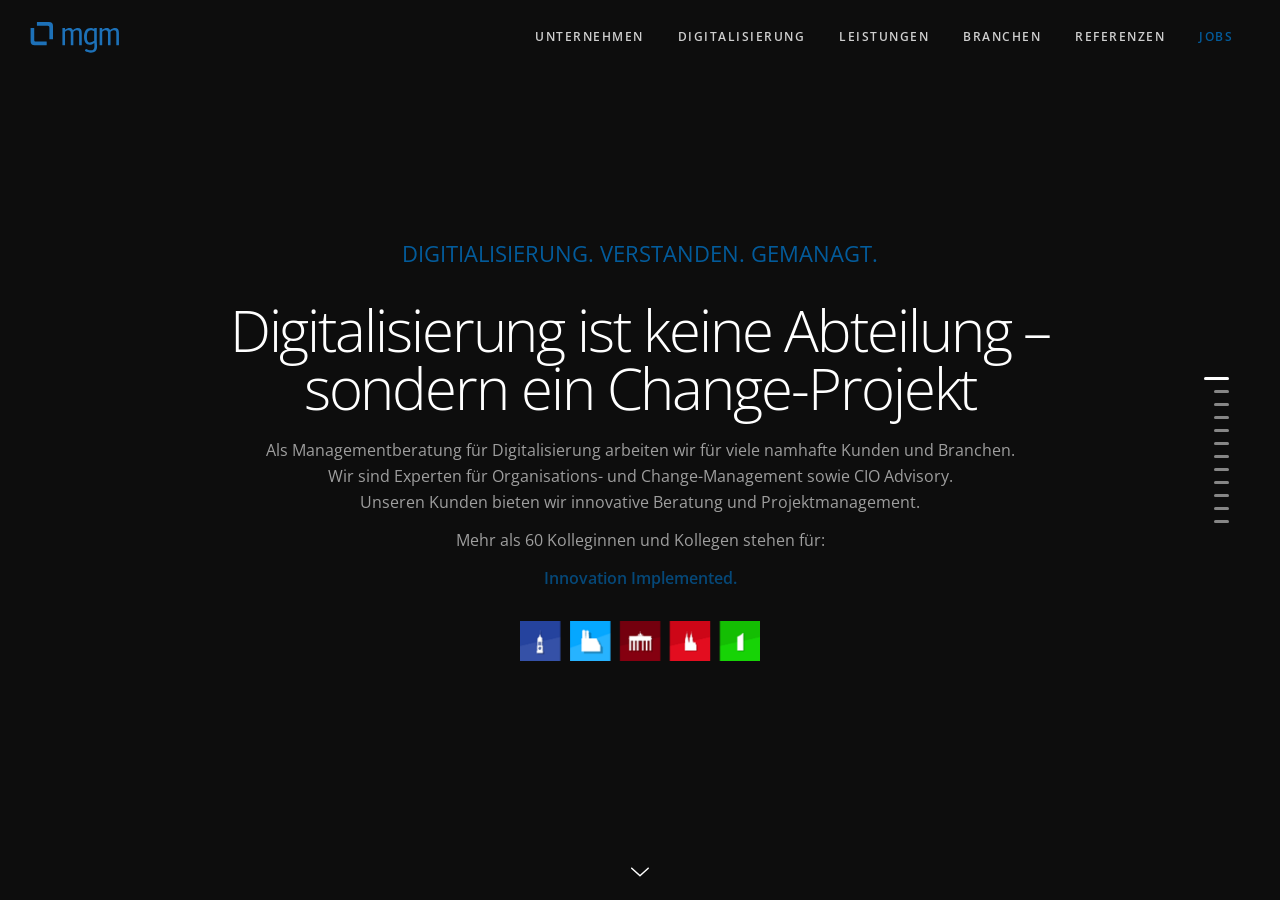
==== commit 5bc92adc: "Content slides 4-5" ====
--- a/index.html
+++ b/index.html
@@ -12,7 +12,7 @@
 	<link href="css/slides.min.css?41331" rel="stylesheet" type="text/css">
 
 	<!-- Custom Styles -->
-	<!-- <link href="css/custom.css" rel="stylesheet" type="text/css"> -->
+	<link href="css/custom.css" rel="stylesheet" type="text/css"> 
 
 	<!-- jQuery 3.3.1 -->
 	<script src="https://ajax.googleapis.com/ajax/libs/jquery/3.3.1/jquery.min.js"></script>
@@ -46,6 +46,40 @@
 <!-- SVG Library -->
 <svg xmlns="http://www.w3.org/2000/svg" style="display:none">
   
+  <symbol id="logo-mgm" viewBox="0 0 2077 246.402"><title>mgm</title><path fill="#1D71B8" d="M429.952,161.867V98.604c-9.382-4.81-15.396-6.495-22.373-6.495
+    c-17.079,0-26.46,14.192-26.46,40.654c0,28.382,6.253,40.412,20.928,40.412C410.706,173.175,417.922,170.289,429.952,161.867
+     M447.515,111.53l-0.002,35.426c0,12.988,0,18.761,0.48,26.219l0.721,13.471c0.242,5.292,0.482,9.862,0.482,13.23
+    c0,27.182-14.434,41.615-41.617,41.615c-12.99,0-27.664-4.089-38.007-10.345c-1.203-0.479-1.445-1.201-1.445-2.404v-0.722
+    c0,0,0.242-0.241,0.481-0.721l4.091-9.382c0.48-0.963,0.962-1.444,1.684-1.444c0.239,0,1.202,0.241,1.683,0.722
+    c10.345,5.292,21.89,8.661,30.552,8.661c17.8,0,25.017-7.217,25.017-25.741c0-3.607-0.24-7.456-0.24-11.785
+    c-0.241-5.773-0.482-8.901-0.482-9.623v-2.406c-10.825,8.901-20.928,12.75-32.474,12.75c-22.373,0-36.326-19.726-36.326-51.716
+    c0-38.97,15.879-60.619,44.264-60.619c8.936,0,15.434,1.713,23.644,6.591v-3.919c0-2.165,0.48-2.645,2.645-2.645h12.028
+    c1.925,0,2.887,0.48,2.887,1.684v0.961L447.515,111.53z"/>
+    <path fill="#1D71B8" d="M483.757,88.481c11.388-8.428,20.081-11.767,30.385-11.767
+    c11.061,0,18.274,4.33,22.363,13.711c13.947-9.862,23.328-13.711,34.152-13.711c17.803,0,25.262,9.622,25.262,32.956v79.861
+    c0,2.166-0.483,2.647-2.646,2.647h-12.029c-2.404,0-2.888-0.481-2.888-2.647v-80.583c0-11.786-4.57-17.078-14.915-17.078
+    c-7.455,0-13.229,2.164-23.81,9.381v88.28v0.963c0,1.203-0.72,1.685-2.646,1.685h-12.023c-2.164,0-2.646-0.481-2.646-2.647v-80.342
+    c0-11.547-5.05-17.319-15.149-17.319c-7.455,0-13.947,2.645-23.326,9.861v87.8c0,2.166-0.48,2.647-2.645,2.647h-12.025
+    c-1.925,0-2.885-0.481-2.885-1.685v-0.963v-83.988l-0.063-26.352c0-2.165,0.483-2.647,2.645-2.647h12.023
+    c1.925,0,2.887,0.482,2.887,1.684v0.963L483.757,88.481z"/>
+  <path fill="#1D71B8" d="M234.601,88.679c11.393-8.428,20.087-11.767,30.395-11.767
+    c11.065,0,18.284,4.33,22.375,13.711c13.95-9.862,23.333-13.711,34.158-13.711c17.801,0,25.259,9.622,25.259,32.956v79.861
+    c0,2.164-0.482,2.646-2.647,2.646h-12.028c-2.406,0-2.887-0.481-2.887-2.646v-80.583c0-11.786-4.569-17.079-14.914-17.079
+    c-7.458,0-13.231,2.165-23.815,9.382v88.28v0.963c0,1.201-0.722,1.683-2.646,1.683h-12.03c-2.166,0-2.646-0.481-2.646-2.646
+    v-80.342c0-11.547-5.052-17.32-15.155-17.32c-7.457,0-13.952,2.645-23.334,9.862v87.8c0,2.164-0.481,2.646-2.647,2.646h-12.027
+    c-1.926,0-2.887-0.481-2.887-1.683v-0.963v-83.988l-0.063-26.353c0-2.165,0.481-2.646,2.647-2.646h12.026
+    c1.925,0,2.887,0.481,2.887,1.684v0.962L234.601,88.679z"/>
+  <path fill="#1D71B8" d="M111.96,169.537c0-1.294-0.716-2.01-2.012-2.01
+    c-60.521-0.003-63.135-0.003-70.825-0.003s-10.717-4.999-10.717-11.144c0-6.147,0.003-77.536,0.003-77.536
+    c0-1.294-0.707-2.015-2.001-2.015L5.985,76.835c-1.296,0-2.011,0.716-2.011,2.014c-0.003,60.522-0.003,67.276-0.003,72.942
+    l0.02,0.004v12.738c0,18.073,8.191,27.423,27.527,27.423c2.644,0,78.434,0.005,78.434,0.005c1.292,0,2.013-0.709,2.013-2.001
+    L111.96,169.537z"/>
+  <path fill="#1D71B8" d="M46.253,59.014c0,1.296,0.717,2.013,2.013,2.013
+    c60.52,0.003,63.134,0.003,70.824,0.003s10.717,4.996,10.717,11.143c0,6.148-0.004,77.528-0.004,77.528
+    c0,1.292,0.709,2.016,2.002,2.016l20.424-0.006c1.295,0,2.01-0.718,2.01-2.012c0.004-60.518,0.004-67.272,0.004-72.938
+    l-0.021-0.004V64.018c0-18.075-8.19-27.425-27.526-27.425c-2.645,0-78.433-0.004-78.433-0.004c-1.293,0-2.014,0.708-2.014,2.001
+    L46.253,59.014z"/></symbol>
+    
   <symbol id="logo" viewBox="0 0 106 31"><title>Slides Framework</title><path d="M17.413 14.04c-.56-5.84-5.6-7-8.52-7-4.6 0-8.6 2.92-8.6 7.52 0 3 2.4 4.88 5.28 5.8 4.24 1.64 5.88 1.84 5.88 3.36 0 1.08-1.2 1.72-2.32 1.72-.28 0-2.24 0-2.52-2.04h-6.6c.6 5.84 5.68 7.36 9.04 7.36 4.92 0 9.04-2.88 9.04-7.76 0-4.8-4-5.92-7.76-6.96-1.76-.52-3.4-1.2-3.4-2.2 0-.6.48-1.48 1.88-1.48 1.96 0 2.04 1.2 2.08 1.68h6.52zm2.222 15.96h6.64v-29.6h-6.64v29.6zm9.662-24.56h6.64v-5.04h-6.64v5.04zm0 24.56h6.64v-22.2h-6.64v22.2zm32.782-29.6h-6.64v9.28c-.72-.72-2.6-2.64-6.52-2.64-5.64 0-11 4.28-11 11.8 0 6.68 4.4 11.88 11.12 11.88 4.48 0 6.08-2.2 6.72-3.12v2.4h6.32v-29.6zm-17.52 18.4c0-2.56 1.8-5.56 5.64-5.56 1.56 0 2.96.56 3.96 1.56 1 .96 1.64 2.32 1.64 3.92.08 1.64-.52 3.08-1.56 4.12s-2.52 1.68-4.12 1.68c-3.12 0-5.56-2.28-5.56-5.68v-.04zm42.502 2.4c.52-4.08-.32-7.64-3.12-10.64-2.08-2.2-5-3.52-8.4-3.52-6.76 0-11.64 5.72-11.64 11.92 0 6.6 5.4 11.76 11.76 11.76 2.28 0 4.48-.68 6.32-2 1.88-1.28 3.44-3.2 4.52-5.68h-6.8c-.8 1.16-1.92 2.08-4.04 2.08-2.6 0-4.84-1.56-5.12-3.92h16.52zm-16.44-5.04c.16-1.04 1.52-3.52 4.96-3.52s4.8 2.48 4.96 3.52h-9.92zm34.502-2.12c-.56-5.84-5.6-7-8.52-7-4.6 0-8.6 2.92-8.6 7.52 0 3 2.4 4.88 5.28 5.8 4.24 1.64 5.88 1.84 5.88 3.36 0 1.08-1.2 1.72-2.32 1.72-.28 0-2.24 0-2.52-2.04h-6.6c.6 5.84 5.68 7.36 9.04 7.36 4.92 0 9.04-2.88 9.04-7.76 0-4.8-4-5.92-7.76-6.96-1.76-.52-3.4-1.2-3.4-2.2 0-.6.48-1.48 1.88-1.48 1.96 0 2.04 1.2 2.08 1.68h6.52z"/></symbol>
 
   <symbol id="logo-icon" viewBox="0 0 50 41"><title>Slides Framework</title><path d="M4,12h42c2.2,0,4,1.8,4,4v21c0,2.2-1.8,4-4,4H4c-2.2,0-4-1.8-4-4V16C0,13.8,1.8,12,4,12z"/><path opacity="0.6" d="M45.5,9h-41C3.7,9,3,8.3,3,7.5v0C3,6.7,3.7,6,4.5,6h41C46.3,6,47,6.7,47,7.5v0C47,8.3,46.3,9,45.5,9z"/><path opacity="0.4" d="M7.5,0h35C43.3,0,44,0.7,44,1.5v0C44,2.3,43.3,3,42.5,3h-35C6.7,3,6,2.3,6,1.5v0C6,0.7,6.7,0,7.5,0z"/></symbol>
@@ -127,19 +161,20 @@
 <!-- Panel Top #09 -->
 <nav class="panel top">
   <div class="sections desktop">
-    <div class="left"><a href="#" title="Slides Framework"><svg style="width:82px;height:24px"><use xmlns:xlink="http://www.w3.org/1999/xlink" xlink:href="#logo"></use></svg></a></div>
+    <div class="left"><a href="#slide-1" title="Slides Framework"><svg style="width:310px;height:38px"><use xmlns:xlink="http://www.w3.org/1999/xlink" xlink:href="#logo-mgm"></use></svg></a></div>
     <div class="right">
       <ul class="menu uppercase trim">
-        <li><a href="#">Tour</a></li>
-        <li><a href="#">Upgrade</a></li>
-        <li><a href="#">Help</a></li>
-        <li><a href="#">Explore</a></li>
-        <li class="cropRight"><a href="http://twitter.com/designmodo" class="trimRight" target="_blank"><svg><use xmlns:xlink="http://www.w3.org/1999/xlink" xlink:href="#twitter"></use></svg></a></li>
+        <li><a href="#slide-3">UNTERNEHMEN</a></li>
+        <li><a href="#slide-2">DIGITALISIERUNG</a></li>
+        <li><a href="#">LEISTUNGEN</a></li>
+        <li><a href="#">BRANCHEN</a></li>
+        <li><a href="#">REFERENZEN</a></li>
+        <li><a href="#" style="color:#0070c0"><strong>JOBS</strong></a></li>   <!--ffb200-->
       </ul>
     </div>
   </div>
   <div class="sections compact hidden">
-    <div class="left"><a href="#" title="Slides Framework"><svg style="width:82px;height:24px"><use xmlns:xlink="http://www.w3.org/1999/xlink" xlink:href="#logo"></use></svg></a></div>
+    <div class="left"><a href="#" title="Slides Framework"><svg style="width:310px;height:38px"><use xmlns:xlink="http://www.w3.org/1999/xlink" xlink:href="#logo-mgm"></use></svg></a></div>
     <div class="right"><span class="button actionButton sidebarTrigger" data-sidebar-id="1"><svg><use xmlns:xlink="http://www.w3.org/1999/xlink" xlink:href="#menu"></use></svg></span></div>
   </div>
 </nav>
@@ -179,156 +214,68 @@
       <div class="wrap">
         
         <div class="fix-10-12">
-          <h1 class="big ae-1 fromCenter">Terms &amp; Conditions</h1>
-          <div class="ae-3"><p class="margin-bottom-3 opacity-8">Published <strong>Designmodo</strong>, Photo <strong>Unsplash</strong></p></div>
-          <div class="left ae-5 cropBottom">
-            <p class="tiny opacity-6">I'm not like most designers, who have to set sail on an exotic getaway to get inspired. Most of the time, it's on my walk to work, or sitting in the subway and seeing something random or out of context. Simplicity is not the absence of clutter; that's a consequence of simplicity. Simplicity is somehow essentially describing the purpose and place of an object and product.</p>
+          <div class="ae-1"><p class="margin-bottom-3 opacity-8" style="color:#0070c0">DIGITIALISIERUNG. VERSTANDEN. GEMANAGT.</p></div>
+          <h1 class="big ae-2 fromCenter">Digitalisierung ist keine Abteilung – sondern ein Change-Projekt</h1>
+          <div class="center ae-3 cropBottom">
+            <p class="tiny opacity-6 margin-bottom-0">Als Managementberatung für Digitalisierung arbeiten wir für viele namhafte Kunden und Branchen.</p>
+            <p class="tiny opacity-6 margin-bottom-0">Wir sind Experten für Organisations- und Change-Management sowie CIO Advisory.</p>
+            <p class="tiny opacity-6">Unseren Kunden bieten wir innovative Beratung und Projektmanagement.</p>
+            <p class="tiny opacity-6">Mehr als 60 Kolleginnen und Kollegen stehen für:</p>
           </div>
+          <div class="center ae-4 cropBottom">
+            <p class="tiny opacity-6" style="margin-bottom: 0px; color:#0070c0"><strong>Innovation Implemented.</strong></p>
+          </div>
+          <div class="center ae-5 cropBottom">
+            <img width="240" src="media/standorticons.png" class="margin-top-3" alt="iPhone App"> 
+          </div>  
         </div>
         
       </div>
     </div>
   </div>
-  <div class="background" style="background-image:url(assets/img/background/img-24.jpg)"></div>
-</section>
-
-
-<!--START VIDEO TEST-->
-
-
-<!-- video 1 -->
-<section data-name="slide-101" data-title="Slide #1" class="slide fade-6 kenBurns">
+  <div class="background">
+    <video id="videobg1" autoplay loop class="fadeIn animated">
+      <source src="media/video2.mp4" type="video/mp4"/>
+      <!--<source src="https://s3.amazonaws.com/designmodo-downloads/On-The-Ganges.mp4" type="video/webm"/>-->
+    </video>
+  </div>
+</section>
+
+
+<!-- Slide 1 (#24) WHITE-->
+<section data-name="slide-1111" data-title="Slide #1" class="slide fade-6 kenBurns whiteSlide">
   <div class="content">
     <div class="container">
       <div class="wrap">
         
         <div class="fix-10-12">
-          <h1 class="big ae-1 fromCenter">Terms &amp; Conditions</h1>
-          <div class="ae-3"><p class="margin-bottom-3 opacity-8">Published <strong>Designmodo</strong>, Photo <strong>Unsplash</strong></p></div>
-          <div class="left ae-5 cropBottom">
-            <p class="tiny opacity-6">I'm not like most designers, who have to set sail on an exotic getaway to get inspired. Most of the time, it's on my walk to work, or sitting in the subway and seeing something random or out of context. Simplicity is not the absence of clutter; that's a consequence of simplicity. Simplicity is somehow essentially describing the purpose and place of an object and product.</p>
+          <div class="ae-1"><p class="margin-bottom-3 opacity-8" style="color:#0070c0">DIGITIALISIERUNG. VERSTANDEN. GEMANAGT.</p></div>
+          <h1 class="big ae-2 fromCenter">Digitalisierung ist keine Abteilung – sondern ein Change-Projekt</h1>
+          <div class="center ae-3 cropBottom">
+            <p class="tiny opacity-6 margin-bottom-0">Als Managementberatung für Digitalisierung arbeiten wir für viele namhafte Kunden und Branchen.</p>
+            <p class="tiny opacity-6 margin-bottom-0">Wir sind Experten für Organisations- und Change-Management sowie CIO Advisory.</p>
+            <p class="tiny opacity-6">Unseren Kunden bieten wir innovative Beratung und Projektmanagement.</p>
+            <p class="tiny opacity-6">Mehr als 60 Kolleginnen und Kollegen stehen für:</p>
           </div>
+          <div class="center ae-4 cropBottom">
+            <p class="tiny opacity-6" style="margin-bottom: 0px; color:#0070c0"><strong>Innovation Implemented.</strong></p>
+          </div>
+          <div class="center ae-5 cropBottom">
+            <img width="240" src="media/standorticons.png" class="margin-top-3" alt="iPhone App"> 
+          </div>  
         </div>
         
       </div>
     </div>
   </div>
   <div class="background">
-    <video id="videobg1" autoplay loop class="fadeIn animated">
-      <source src="media/video1.mp4" type="video/mp4"/>
+    <video id="videobg2" autoplay loop class="fadeIn animated">
+      <source src="media/video5.mp4" type="video/mp4"/>
       <!--<source src="https://s3.amazonaws.com/designmodo-downloads/On-The-Ganges.mp4" type="video/webm"/>-->
     </video>
-    <script>
-      //adjust speed - 1.00 is 100%
-      var vid = document.getElementById("videobg1");
-      vid.playbackRate = 1.00;
-    </script>
-  </div>
-</section>
-
-<!-- video 2 -->
-<section data-name="slide-103" data-title="Slide #1" class="slide fade-6 kenBurns">
-  <div class="content">
-    <div class="container">
-      <div class="wrap">
-        
-        <div class="fix-10-12">
-          <h1 class="big ae-1 fromCenter">Terms &amp; Conditions</h1>
-          <div class="ae-3"><p class="margin-bottom-3 opacity-8">Published <strong>Designmodo</strong>, Photo <strong>Unsplash</strong></p></div>
-          <div class="left ae-5 cropBottom">
-            <p class="tiny opacity-6">I'm not like most designers, who have to set sail on an exotic getaway to get inspired. Most of the time, it's on my walk to work, or sitting in the subway and seeing something random or out of context. Simplicity is not the absence of clutter; that's a consequence of simplicity. Simplicity is somehow essentially describing the purpose and place of an object and product.</p>
-          </div>
-        </div>
-        
-      </div>
-    </div>
-  </div>
-  <div class="background">
-    <video id="videobg2" autoplay loop class="fadeIn animated">
-      <source src="media/video2.mp4" type="video/mp4"/>
-      <!--<source src="https://s3.amazonaws.com/designmodo-downloads/On-The-Ganges.mp4" type="video/webm"/>-->
-    </video>
-  </div>
-</section>
-
-<!-- video 3 -->
-<section data-name="slide-104" data-title="Slide #1" class="slide fade-6 kenBurns">
-  <div class="content">
-    <div class="container">
-      <div class="wrap">
-        
-        <div class="fix-10-12">
-          <h1 class="big ae-1 fromCenter">Terms &amp; Conditions</h1>
-          <div class="ae-3"><p class="margin-bottom-3 opacity-8">Published <strong>Designmodo</strong>, Photo <strong>Unsplash</strong></p></div>
-          <div class="left ae-5 cropBottom">
-            <p class="tiny opacity-6">I'm not like most designers, who have to set sail on an exotic getaway to get inspired. Most of the time, it's on my walk to work, or sitting in the subway and seeing something random or out of context. Simplicity is not the absence of clutter; that's a consequence of simplicity. Simplicity is somehow essentially describing the purpose and place of an object and product.</p>
-          </div>
-        </div>
-        
-      </div>
-    </div>
-  </div>
-  <div class="background">
-    <video id="videobg3" autoplay loop class="fadeIn animated" poster="assets/img/templates/img-15-coverr.jpg">
-      <source src="media/video3.mp4" type="video/mp4"/>
-      <!--<source src="https://s3.amazonaws.com/designmodo-downloads/On-The-Ganges.mp4" type="video/webm"/>-->
-    </video>
-  </div>
-</section>
-
-<!-- video 3 colored -->
-<section data-name="slide-105" data-title="Slide #1" class="slide fade-6 kenBurns">
-  <div class="content">
-    <div class="container">
-      <div class="wrap">
-        
-        <div class="fix-10-12">
-          <h1 class="big ae-1 fromCenter">Terms &amp; Conditions</h1>
-          <div class="ae-3"><p class="margin-bottom-3 opacity-8">Published <strong>Designmodo</strong>, Photo <strong>Unsplash</strong></p></div>
-          <div class="left ae-5 cropBottom">
-            <p class="tiny opacity-6">I'm not like most designers, who have to set sail on an exotic getaway to get inspired. Most of the time, it's on my walk to work, or sitting in the subway and seeing something random or out of context. Simplicity is not the absence of clutter; that's a consequence of simplicity. Simplicity is somehow essentially describing the purpose and place of an object and product.</p>
-          </div>
-        </div>
-        
-      </div>
-    </div>
-  </div>
-  <div class="background">
-    <video id="videobg3c" autoplay loop class="fadeIn animated" >
-      <source src="media/video3colored.mp4" type="video/mp4"/>
-      <!--<source src="https://s3.amazonaws.com/designmodo-downloads/On-The-Ganges.mp4" type="video/webm"/>-->
-    </video>
-  </div>
-</section>
-
-<!-- video 4 -->
-<section data-name="slide-106" data-title="Slide #1" class="slide fade-6 kenBurns">
-  <div class="content">
-    <div class="container">
-      <div class="wrap">
-        
-        <div class="fix-10-12">
-          <h1 class="big ae-1 fromCenter">Terms &amp; Conditions</h1>
-          <div class="ae-3"><p class="margin-bottom-3 opacity-8">Published <strong>Designmodo</strong>, Photo <strong>Unsplash</strong></p></div>
-          <div class="left ae-5 cropBottom">
-            <p class="tiny opacity-6">I'm not like most designers, who have to set sail on an exotic getaway to get inspired. Most of the time, it's on my walk to work, or sitting in the subway and seeing something random or out of context. Simplicity is not the absence of clutter; that's a consequence of simplicity. Simplicity is somehow essentially describing the purpose and place of an object and product.</p>
-          </div>
-        </div>
-        
-      </div>
-    </div>
-  </div>
-  <div class="background">
-    <video id="videobg4" autoplay loop class="fadeIn animated" poster="assets/img/templates/img-15-coverr.jpg">
-      <source src="media/video4.mp4" type="video/mp4"/>
-      <!--<source src="https://s3.amazonaws.com/designmodo-downloads/On-The-Ganges.mp4" type="video/webm"/>-->
-    </video>
-  </div>
-</section>
-
-
-
-<!--EMD VIDEO TEST-->
+  </div>
+</section>
+
 
 <!-- Slide 2 (#46) -->
 <section data-name="slide-2" data-title="Slide #2" class="slide whiteSlide">
@@ -336,26 +283,37 @@
     <div class="container">
       <div class="wrap">
 
-        <div class="fix-8-12 toCenter margin-bottom-5">
-          <h1 class="ae-1">Simple story</h1>
-          <p class="ae-2"><span class="opacity-8">Any attempt to separate design, to make it a thing-by-itself, works counter to the inherent value of design as the primary, underlying matrix of life.</span></p>
+        <div class="fix-10-12 toCenter margin-bottom-3">
+          <h1 class="ae-1" style="color:#0070c0">Management-Beratung für Digitalisierung</h1>
+          <p class="ae-2 margin-bottom-0" style="font-size: 16px;"><span class="opacity-8">Wir glauben, dass ein Unternehmen 3 Kompetenzen auf dem Weg der Digitalen Transformation benötigt:</span></p>
+          <p class="ae-2 margin-bottom-0" style="font-size: 16px;"><span class="opacity-8">Unbox IT, Change Management, Agile Management.</span></p>
+          <p class="ae-2 margin-bottom-0" style="font-size: 16px; color:#0070c0"><span class="opacity-8">Und genau dort kennen wir uns durch jahrelange Erfahrung aus. </span></p>
         </div>
         <div class="fix-12-12">
           <ul class="grid later equal left">
             <li class="col-4-12 box-46">
-              <a href="#" class="button empty shadow crop ae-3"><img class="rounded" src="assets/img/grid-img-1.jpg" alt="Image Thumbnail"/></a>
-              <h3 class="equalElement margin-top-3 ae-4">Inspiration</h3>
-              <div class="ae-5"><p class="tiny opacity-6">Art is making something out of nothing and selling it.</p></div>
+              <a href="#" class="button empty shadow crop ae-3"><img class="rounded" src="media/digitalisierung-img-1.jpg" alt="Image Thumbnail"/></a>
+              <h3 class="equalElement margin-top-2 ae-4" style="font-size: 17px">Unbox IT: Im Driver Seat</h3>
+              <div class="ae-5">
+                <p class="tiny opacity-6 margin-bottom-1" style="font-size: 14px">IT und Business zusammenbringen - das nennen manche „CIO Advisory“, wir nennen es „Unbox IT“.</p>
+                <p class="tiny opacity-6" style="font-size: 14px; color:#0070c0"><i class="material-icons small-link">exit_to_app</i> Artikel und Interviews zu Unbox IT</p>
+              </div>
             </li>
             <li class="col-4-12 box-46">
-              <div class="videoThumbnail shadow video-46 popupTrigger toLeft ae-4" data-popup-id="46-1"><img class="rounded" src="assets/img/grid-img-2.jpg" alt="Video Thumbnail"/></div>
-              <h3 class="equalElement margin-top-3 ae-5">Information</h3>
-              <div class="ae-6"><p class="tiny opacity-6">Designers are very fickle. I never wanted to be a victim of that.</p></div>
+              <a href="#" class="button empty shadow crop ae-4"><img class="rounded" src="media/digitalisierung-img-2.jpg" alt="Image Thumbnail"/></a>
+              <h3 class="equalElement margin-top-2 ae-5" style="font-size: 17px">Change Management: Im Wandel</h3>
+              <div class="ae-6">
+                <p class="tiny opacity-6 margin-bottom-1" style="font-size: 14px">Menschen in Veränderungssituationen verstehen und gleichzeitig Maßnahmen für mehrere Tausend Betroffene steuern.</p>
+                <p class="tiny opacity-6" style="font-size: 14px; color:#0070c0"><i class="material-icons small-link">exit_to_app</i> Artikel und Interviews zu Change</p>
+              </div>
             </li>
             <li class="col-4-12 box-46">
-              <a href="#" class="button empty shadow crop ae-5"><img class="rounded" src="assets/img/grid-img-3.jpg" alt="Image Thumbnail"/></a>
-              <h3 class="equalElement margin-top-3 ae-6">Best Kept Secret</h3>
-              <div class="ae-7"><p class="tiny opacity-6">Sometimes you have to keep ideas for decades before they have any use.</p></div>
+              <a href="#" class="button empty shadow crop ae-5"><img class="rounded" src="media/digitalisierung-img-3.jpg" alt="Image Thumbnail"/></a>
+              <h3 class="equalElement margin-top-2 ae-6" style="font-size: 17px">Change Management: Im Fokus</h3>
+              <div class="ae-7">
+                <p class="tiny opacity-6 margin-bottom-1" style="font-size: 14px">Ágile Management-Ansätzen setzen kundenorientierte Wertschöpfung und Kollaboration in den Fokus.</p>
+                <p class="tiny opacity-6" style="font-size: 14px; color:#0070c0"><i class="material-icons small-link">exit_to_app</i> Artikel und Interviews zu Agile</p>
+              </div>
             </li>
           </ul>
         </div>
@@ -365,15 +323,71 @@
   </div>
 </section>
 
+
+<!-- White Slide #73 -->
+<section data-name="slide-3" class="slide whiteSlide">
+  <div class="content">
+    <div class="container">
+      <div class="wrap">
+      
+        <div class="fix-11-12">
+          <ul class="flex reverse">
+            <li class="col-6-12 left box-73">
+              <h1 class="ae-2" style="color:#0070c0">Digitalisierung ist Mannschaftssport...</h1>
+              <p class="ae-3 margin-bottom-0" style="font-size: 16px"><span class="opacity-8">...so lautet das Motto der solutions.hamburg - Deutschlands größter Digitalisierungsmesse, an der wir nun zum dritten Mal als Gold Partner teilgenommen haben. </span></p>
+              <p class="ae-4 tiny opacity-6" style="font-size: 16px; color:#0070c0"><i class="material-icons small-link">exit_to_app</i> <a href="https://live.mgm-cp.com/de/tag/solutions-hamburg-de/" target="_new">Artikel, Interviews und Videos zur solutions.hamburg</a></p>
+            </li>
+            <li class="col-6-12 left ae-1 fromAbove">
+              <!--<img class="shiftImage shiftImageVertical image-73" src="assets/img/iphone-73.png" width="802" data-action="zoom" alt="iPhone Image"/>-->
+              <div class="popupTrigger videoThumbnail shadow rounded" data-popup-id="60-1">
+                <img class="wide" src="media/thumb-video-solutions-2.jpg" alt="Video Thumbnail"/>
+              </div>
+            </li>
+          </ul>
+
+
+          <div class="fix-11-12 margin-top-2">
+            <ul class="grid fixedSpaces equal left grid-73">
+              <li class="col-4-12 ae-5">
+                <a href="#" class="cell-73 rounded equalElement">
+                  <i class="material-icons">import_contacts</i>
+                  <h3 style="font-size: 18px">mgm Unternehmensbroschüre</h3>
+                  <p class="tiny opacity-6" style="font-size: 14px">Alle Informationen im Detail: Unternehmen, Leistungen, Branchen, Referenzen</p>
+                </a>
+              </li>
+              <li class="col-4-12 ae-6">
+                <a href="#" class="cell-73 rounded equalElement">
+                  <i class="material-icons">new_releases</i>
+                  <h3 style="font-size: 18px">Digitalisierungs-Insights</h3>
+                  <p class="tiny opacity-6" style="font-size: 14px">ii - innovation implemented. Das Innovations-Magazin für Commerce, Insurance, Public Sector, Energy</p>
+                </a>
+              </li>
+              <li class="col-4-12 ae-7">
+                <a href="#" class="cell-73 rounded equalElement last">
+                  <i class="material-icons">video_library</i>
+                  <h3 style="font-size: 18px">News und Interviews</h3>
+                  <p class="tiny opacity-6" style="font-size: 14px">Aktuelle Artikel und Interviews mit Branchenexperten, Kunden und Kollegen.</p>
+                </a>
+              </li>
+            </ul>
+          </div>
+        </div>
+        
+      </div>
+    </div>
+  </div>
+</section>
+
 <!-- Popup Video -->
-<div class="popup autoplay" data-popup-id="46-1">
+<div class="popup autoplay" data-popup-id="60-1">
   <div class="close"><svg><use xmlns:xlink="http://www.w3.org/1999/xlink" xlink:href="#close"></use></svg></div>
   <div class="content">
     <div class="container">
       <div class="wrap">
         <div class="fix-10-12">
           <div class="embedVideo popupContent">
-            <iframe src="https://www.youtube.com/embed/g8yBqxTiHSs" frameborder="0" allow="accelerometer; autoplay; encrypted-media; gyroscope; picture-in-picture" allowfullscreen></iframe>
+            <iframe src="https://www.youtube.com/embed/GP8QgcLTayI" frameborder="0" allow="accelerometer; autoplay; encrypted-media; gyroscope; picture-in-picture" allowfullscreen></iframe>
+            <!--<iframe src="https://www.youtube.com/embed/DzN9l2BA3iw" frameborder="0" allow="accelerometer; autoplay; encrypted-media; gyroscope; picture-in-picture" allowfullscreen></iframe>-->
           </div>
         </div>
       </div>
@@ -382,8 +396,9 @@
 </div>
 
 
+
 <!-- Slide 3 (#33) -->
-<section data-name="slide-3" data-title="Slide #3" class="slide whiteSlide">
+<section data-name="slide-4" data-title="Slide #3" class="slide whiteSlide">
   <div class="content">
     <div class="container">
       <div class="wrap">
@@ -391,24 +406,24 @@
         <div class="fix-12-12">
           <ul class="grid">
             <li class="col-6-12 left cell-33">
-              <h1 class="ae-2 fromLeft">Reinvent yourself</h1>
-              <p class="ae-2 fromLeft"><span class="opacity-8">The artist is a collector of things imaginary or real. He accumulates things with the same enthusiasm that a little boy stuffs his&nbsp;pockets.</span></p>
+              <h1 class="ae-2 fromLeft">mgm consulting partners</h1>
+              <p class="ae-2 fromLeft"><span class="opacity-8">Wir liefern fachlich und handwerklich exzellente Beratungsergebnisse für die Führungsebene in Unternehmen. Unsere erfahrenen Berater gehen dafür auch gern unkonventionelle Wege. </span></p>
               <ul class="tabs controller uppercase bold ae-3 fromCenter" data-slider-id="31">
-                <li class="selected">Projects</li>
-                <li>Community</li>
-                <li>Learn</li>
+                <li class="selected">Zahlen & Fakten</li>
+                <li>Gesamtportfolio</li>
+                <li>Team</li>
               </ul>
             </li>
             <li class="col-6-12 left ae-4 fromRight">
               <ul class="slider animated" data-slider-id="31">
                 <li class="selected fromRight">
-                  <img class="ipad-33"  data-action="zoom" width="1200" src="assets/img/ipad-33.png"/>
+                  <img class="ipad-33"  data-action="zoom" width="1200" src="media/company1d.png"/>
                 </li>
                 <li class="fromRight" data-action="zoom">
-                  <img class="ipad-33" data-action="zoom" width="1200" src="assets/img/ipad-32.png"/>
+                  <img class="ipad-33" data-action="zoom" width="1200" src="media/company2a.png"/>
                 </li>
                 <li class="fromRight" data-action="zoom">
-                  <img class="ipad-33" data-action="zoom" width="1200" src="assets/img/ipad-31.png"/>
+                  <img class="ipad-33" data-action="zoom" width="1200" src="media/company3a.png"/>
                 </li>
               </ul>
             </li>
@@ -421,35 +436,35 @@
 </section>
 
 <!-- Slide 4 (#90) -->
-<section data-name="slide-4" data-title="Slide #4" class="slide whiteSlide">
+<section data-name="slide-5" data-title="Slide #4" class="slide whiteSlide">
   <div class="content">
     <div class="container">
       <div class="wrap">
 
         <div class="fix-10-12 toCenter">
-          <p class="margin-bottom-2 ae-1"><span class="opacity-6">Case study</span></p>
-          <h1 class="ae-1">Create your own visual style</h1>
+          <p class="margin-bottom-2 ae-1"><span class="opacity-6">Unsere Leistungen</span></p>
+          <h1 class="ae-1">Alles aus einer Hand</h1>
           <p class="ae-2"><span class="opacity-8">However, I’ve always been more concerned with users. Programmers do their work but once, while users are saddled with it ever thereafter.</span></p>
         </div>
         <div class="fix-12-12 margin-top-3">
           <ul class="flex fixedSpaces later left">
             <li class="col-3-12 col-tablet-1-2 col-phone-1-1">
-              <div class="button rounded empty margin-bottom-2 videoThumbnail noShadow popupTrigger ae-3" data-popup-id="90-3"><img class="wide" src="assets/img/gallery-90-1.jpg" alt="Video Thumbnail"/></div>
+              <a href="#" class="button rounded empty margin-bottom-2 ae-4"><img class="wide" src="media/leistungen-1.png" alt="Image Thumbnail"/></a>
               <h3 class="ae-4">Inspiration</h3>
               <div class="ae-5"><p class="tiny opacity-6">We live in a society where everybody feels guilty.</p></div>
             </li>
             <li class="col-3-12 col-tablet-1-2 col-phone-1-1">
-              <a href="#" class="button rounded empty margin-bottom-2 ae-4"><img class="wide" src="assets/img/gallery-90-2.jpg" alt="Image Thumbnail"/></a>
+              <a href="#" class="button rounded empty margin-bottom-2 ae-4"><img class="wide" src="media/leistungen-2.png" alt="Image Thumbnail"/></a>
               <h3 class="ae-5">Creativity</h3>
               <div class="ae-6"><p class="tiny opacity-6">You don’t have to be “a creative” to be creative.</p></div>
             </li>
             <li class="col-3-12 col-tablet-1-2 col-phone-1-1">
-              <a href="#" class="button rounded empty margin-bottom-2 ae-5"><img class="wide" src="assets/img/gallery-90-3.jpg" alt="Image Thumbnail"/></a>
+              <a href="#" class="button rounded empty margin-bottom-2 ae-5"><img class="wide" src="media/leistungen-3.png" alt="Image Thumbnail"/></a>
               <h3 class="ae-6">Fashion</h3>
               <div class="ae-7"><p class="tiny opacity-6">There is no such thing as simple. Simple is hard.</p></div>
             </li>
             <li class="col-3-12 col-tablet-1-2 col-phone-1-1">
-              <a href="#" class="button rounded empty margin-bottom-2 ae-6"><img class="wide" src="assets/img/gallery-90-4.jpg" alt="Image Thumbnail"/></a>
+              <a href="#" class="button rounded empty margin-bottom-2 ae-6"><img class="wide" src="media/leistungen-4.png" alt="Image Thumbnail"/></a>
               <h3 class="ae-7">Photography</h3>
               <div class="ae-8"><p class="tiny opacity-6">Design makes what was once impossible possible.</p></div>
             </li>
@@ -462,24 +477,24 @@
 </section>
 
 <!-- Popup Video -->
-<div class="popup autoplay" data-popup-id="90-3">
-  <div class="close"><svg><use xmlns:xlink="http://www.w3.org/1999/xlink" xlink:href="#close"></use></svg></div>
-  <div class="content">
-    <div class="container">
-      <div class="wrap">
-        <div class="fix-10-12">
-          <div class="embedVideo popupContent">
-            <iframe src="https://www.youtube.com/embed/g8yBqxTiHSs" frameborder="0" allow="accelerometer; autoplay; encrypted-media; gyroscope; picture-in-picture" allowfullscreen></iframe>
-          </div>
-        </div>
-      </div>
-    </div>
-  </div>
-</div>
+<!--<div class="popup autoplay" data-popup-id="90-3">-->
+<!--  <div class="close"><svg><use xmlns:xlink="http://www.w3.org/1999/xlink" xlink:href="#close"></use></svg></div>-->
+<!--  <div class="content">-->
+<!--    <div class="container">-->
+<!--      <div class="wrap">-->
+<!--        <div class="fix-10-12">-->
+<!--          <div class="embedVideo popupContent">-->
+<!--            <iframe src="https://www.youtube.com/embed/g8yBqxTiHSs" frameborder="0" allow="accelerometer; autoplay; encrypted-media; gyroscope; picture-in-picture" allowfullscreen></iframe>-->
+<!--          </div>-->
+<!--        </div>-->
+<!--      </div>-->
+<!--    </div>-->
+<!--  </div>-->
+<!--</div>-->
 
 
 <!-- Slide 5 (#68) -->
-<section data-name="slide-5" data-title="Slide #5" class="slide fade-6 kenBurns">
+<section data-name="slide-6" data-title="Slide #5" class="slide fade-6 kenBurns">
   <div class="content">
     <div class="container">
       <div class="wrap">
@@ -608,7 +623,7 @@
 </section>
 
 <!-- Slide 6 (#99) -->
-<section data-name="slide-6" data-title="Slide #6" class="slide fade-6 kenBurns">
+<section data-name="slide-7" data-title="Slide #6" class="slide fade-6 kenBurns">
   <div class="content">
     <div class="container">
       <div class="wrap padding-top-phablet-5">
@@ -694,7 +709,7 @@
 
 
 <!-- Slide 7 (#100) -->
-<section data-name="slide-7" data-title="Slide #7" class="slide whiteSlide">
+<section data-name="slide-8" data-title="Slide #7" class="slide whiteSlide">
   <div class="content">
     <div class="container">
       <div class="wrap padding-top-phablet-5">
@@ -745,7 +760,7 @@
 
 
 <!-- Slide 8 (#96) -->
-<section data-name="slide-8" data-title="Slide #8" class="slide whiteSlide">
+<section data-name="slide-9" data-title="Slide #8" class="slide whiteSlide">
   <div class="content">
     <div class="container">
       <div class="wrap padding-top-phablet-5">
@@ -781,7 +796,7 @@
 
 
 <!-- Slide 9 (#55) -->
-<section data-name="slide-9" data-title="Slide #9" class="slide whiteSlide">
+<section data-name="slide-10" data-title="Slide #9" class="slide whiteSlide">
   <div class="content">
     <div class="container">
       <div class="wrap">
@@ -814,7 +829,7 @@
 </section>
 
 <!-- Slide 10 (#57) -->
-<section data-name="slide-10" data-title="Slide #10" class="slide whiteSlide">
+<section data-name="slide-11" data-title="Slide #10" class="slide whiteSlide">
   <div class="content">
     <div class="container">
       <div class="wrap">
--- a/css/custom.css
+++ b/css/custom.css
@@ -0,0 +1,19 @@
+.container .wrap .spaceWrap, .container .wrap.spaceWrap, .container .wrap:not(.noSpaces) {
+    padding: 70px calc(8% + 15px);
+}
+
+.tiny .small-link {
+  margin-bottom: -3px;
+  font-size: 14px;
+  color: grey;
+}
+
+.whiteSlide[class*=fade] .content {
+    background: none;
+    /* background: rgba(255,255,255,.85); */
+}
+
+.grid-73 .cell-73 {
+    padding: 20px 20px;
+    border: 1px solid rgba(255,255,255,.3);
+}
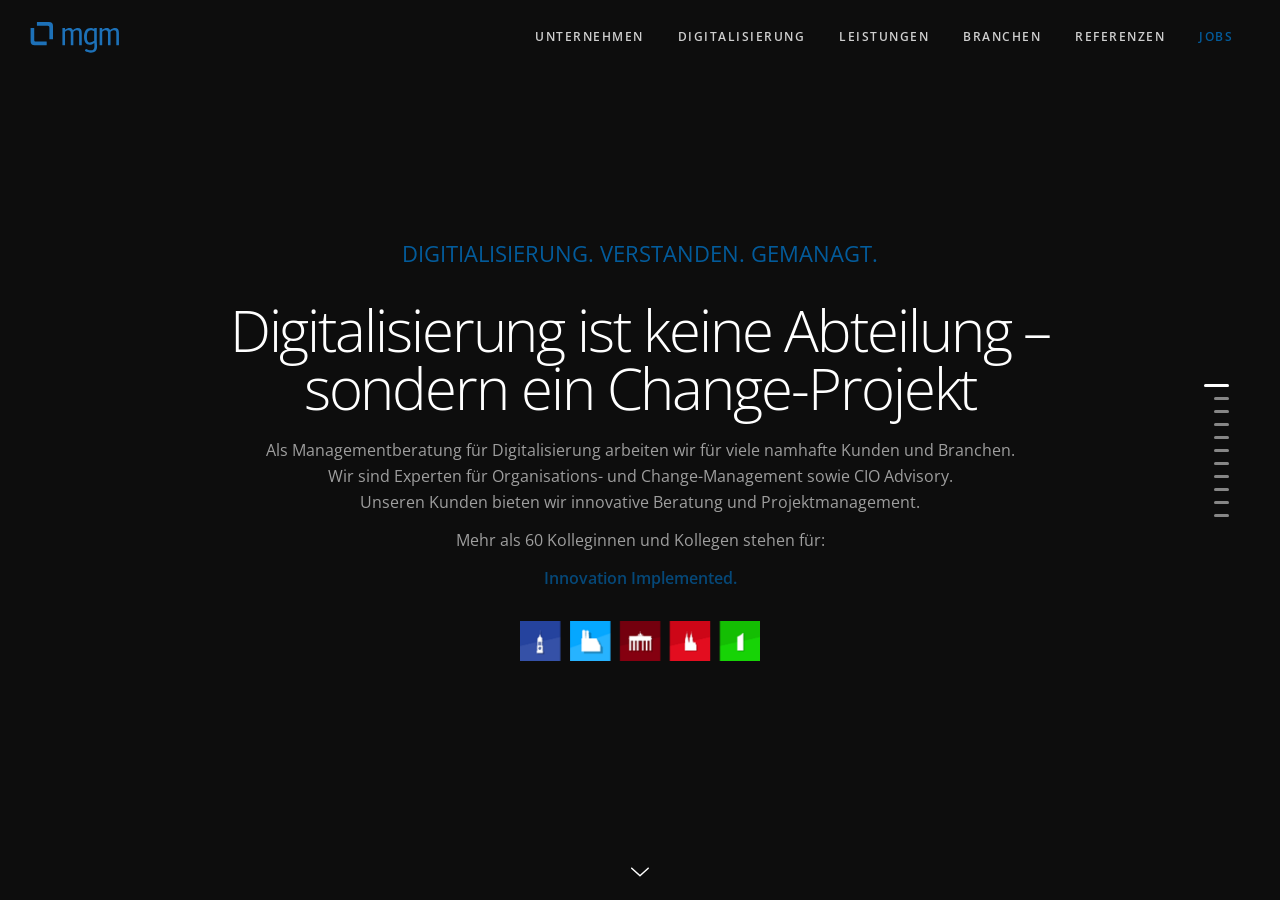
==== commit 00c3ff78: "slides 7-10" ====
--- a/index.html
+++ b/index.html
@@ -164,11 +164,11 @@
     <div class="left"><a href="#slide-1" title="Slides Framework"><svg style="width:310px;height:38px"><use xmlns:xlink="http://www.w3.org/1999/xlink" xlink:href="#logo-mgm"></use></svg></a></div>
     <div class="right">
       <ul class="menu uppercase trim">
-        <li><a href="#slide-3">UNTERNEHMEN</a></li>
+        <li><a href="#slide-4">UNTERNEHMEN</a></li>
         <li><a href="#slide-2">DIGITALISIERUNG</a></li>
-        <li><a href="#">LEISTUNGEN</a></li>
-        <li><a href="#">BRANCHEN</a></li>
-        <li><a href="#">REFERENZEN</a></li>
+        <li><a href="#slide-5">LEISTUNGEN</a></li>
+        <li><a href="#slide-6">BRANCHEN</a></li>
+        <li><a href="#slide-6">REFERENZEN</a></li>
         <li><a href="#" style="color:#0070c0"><strong>JOBS</strong></a></li>   <!--ffb200-->
       </ul>
     </div>
@@ -243,38 +243,38 @@
 
 
 <!-- Slide 1 (#24) WHITE-->
-<section data-name="slide-1111" data-title="Slide #1" class="slide fade-6 kenBurns whiteSlide">
-  <div class="content">
-    <div class="container">
-      <div class="wrap">
+<!--<section data-name="slide-1111" data-title="Slide #1" class="slide fade-6 kenBurns whiteSlide">-->
+<!--  <div class="content">-->
+<!--    <div class="container">-->
+<!--      <div class="wrap">-->
         
-        <div class="fix-10-12">
-          <div class="ae-1"><p class="margin-bottom-3 opacity-8" style="color:#0070c0">DIGITIALISIERUNG. VERSTANDEN. GEMANAGT.</p></div>
-          <h1 class="big ae-2 fromCenter">Digitalisierung ist keine Abteilung – sondern ein Change-Projekt</h1>
-          <div class="center ae-3 cropBottom">
-            <p class="tiny opacity-6 margin-bottom-0">Als Managementberatung für Digitalisierung arbeiten wir für viele namhafte Kunden und Branchen.</p>
-            <p class="tiny opacity-6 margin-bottom-0">Wir sind Experten für Organisations- und Change-Management sowie CIO Advisory.</p>
-            <p class="tiny opacity-6">Unseren Kunden bieten wir innovative Beratung und Projektmanagement.</p>
-            <p class="tiny opacity-6">Mehr als 60 Kolleginnen und Kollegen stehen für:</p>
-          </div>
-          <div class="center ae-4 cropBottom">
-            <p class="tiny opacity-6" style="margin-bottom: 0px; color:#0070c0"><strong>Innovation Implemented.</strong></p>
-          </div>
-          <div class="center ae-5 cropBottom">
-            <img width="240" src="media/standorticons.png" class="margin-top-3" alt="iPhone App"> 
-          </div>  
-        </div>
+<!--        <div class="fix-10-12">-->
+<!--          <div class="ae-1"><p class="margin-bottom-3 opacity-8" style="color:#0070c0">DIGITIALISIERUNG. VERSTANDEN. GEMANAGT.</p></div>-->
+<!--          <h1 class="big ae-2 fromCenter">Digitalisierung ist keine Abteilung – sondern ein Change-Projekt</h1>-->
+<!--          <div class="center ae-3 cropBottom">-->
+<!--            <p class="tiny opacity-6 margin-bottom-0">Als Managementberatung für Digitalisierung arbeiten wir für viele namhafte Kunden und Branchen.</p>-->
+<!--            <p class="tiny opacity-6 margin-bottom-0">Wir sind Experten für Organisations- und Change-Management sowie CIO Advisory.</p>-->
+<!--            <p class="tiny opacity-6">Unseren Kunden bieten wir innovative Beratung und Projektmanagement.</p>-->
+<!--            <p class="tiny opacity-6">Mehr als 60 Kolleginnen und Kollegen stehen für:</p>-->
+<!--          </div>-->
+<!--          <div class="center ae-4 cropBottom">-->
+<!--            <p class="tiny opacity-6" style="margin-bottom: 0px; color:#0070c0"><strong>Innovation Implemented.</strong></p>-->
+<!--          </div>-->
+<!--          <div class="center ae-5 cropBottom">-->
+<!--            <img width="240" src="media/standorticons.png" class="margin-top-3" alt="iPhone App"> -->
+<!--          </div>  -->
+<!--        </div>-->
         
-      </div>
-    </div>
-  </div>
-  <div class="background">
-    <video id="videobg2" autoplay loop class="fadeIn animated">
-      <source src="media/video5.mp4" type="video/mp4"/>
+<!--      </div>-->
+<!--    </div>-->
+<!--  </div>-->
+<!--  <div class="background">-->
+<!--    <video id="videobg2" autoplay loop class="fadeIn animated">-->
+<!--      <source src="media/video5.mp4" type="video/mp4"/>-->
       <!--<source src="https://s3.amazonaws.com/designmodo-downloads/On-The-Ganges.mp4" type="video/webm"/>-->
-    </video>
-  </div>
-</section>
+<!--    </video>-->
+<!--  </div>-->
+<!--</section>-->
 
 
 <!-- Slide 2 (#46) -->
@@ -349,7 +349,7 @@
           <div class="fix-11-12 margin-top-2">
             <ul class="grid fixedSpaces equal left grid-73">
               <li class="col-4-12 ae-5">
-                <a href="#" class="cell-73 rounded equalElement">
+                <a href="#" class="cell-73 rounded equalElement" style="height: 150px; padding-top: 10px">
                   <i class="material-icons">import_contacts</i>
                   <h3 style="font-size: 18px">mgm Unternehmensbroschüre</h3>
                   <p class="tiny opacity-6" style="font-size: 14px">Alle Informationen im Detail: Unternehmen, Leistungen, Branchen, Referenzen</p>
@@ -406,7 +406,7 @@
         <div class="fix-12-12">
           <ul class="grid">
             <li class="col-6-12 left cell-33">
-              <h1 class="ae-2 fromLeft">mgm consulting partners</h1>
+              <h1 class="ae-2 fromLeft" style="color:#0070c0">mgm consulting partners</h1>
               <p class="ae-2 fromLeft"><span class="opacity-8">Wir liefern fachlich und handwerklich exzellente Beratungsergebnisse für die Führungsebene in Unternehmen. Unsere erfahrenen Berater gehen dafür auch gern unkonventionelle Wege. </span></p>
               <ul class="tabs controller uppercase bold ae-3 fromCenter" data-slider-id="31">
                 <li class="selected">Zahlen & Fakten</li>
@@ -442,31 +442,31 @@
       <div class="wrap">
 
         <div class="fix-10-12 toCenter">
-          <p class="margin-bottom-2 ae-1"><span class="opacity-6">Unsere Leistungen</span></p>
-          <h1 class="ae-1">Alles aus einer Hand</h1>
-          <p class="ae-2"><span class="opacity-8">However, I’ve always been more concerned with users. Programmers do their work but once, while users are saddled with it ever thereafter.</span></p>
+          <!--<p class="margin-bottom-2 ae-1"><span class="opacity-6">Unsere Leistungen</span></p>-->
+          <h1 class="ae-1" style="color:#0070c0">Unsere Leistungen: Alles aus einer Hand</h1>
+          <p class="ae-2"><span class="opacity-8">Wir liefern fachlich und handwerklich exzellente Beratungsergebnisse für die Führungsebene in Unternehmen. Unsere erfahrenen Berater gehen dafür auch gern unkonventionelle Wege. </span></p>
         </div>
         <div class="fix-12-12 margin-top-3">
           <ul class="flex fixedSpaces later left">
             <li class="col-3-12 col-tablet-1-2 col-phone-1-1">
               <a href="#" class="button rounded empty margin-bottom-2 ae-4"><img class="wide" src="media/leistungen-1.png" alt="Image Thumbnail"/></a>
-              <h3 class="ae-4">Inspiration</h3>
-              <div class="ae-5"><p class="tiny opacity-6">We live in a society where everybody feels guilty.</p></div>
+              <h3 class="ae-4" style="font-size: 17px">Business Transformation</h3>
+              <div class="ae-5"><p class="tiny opacity-6">- Konzept<br>- Vertrag<br>- Veränderung</p></div>
             </li>
             <li class="col-3-12 col-tablet-1-2 col-phone-1-1">
               <a href="#" class="button rounded empty margin-bottom-2 ae-4"><img class="wide" src="media/leistungen-2.png" alt="Image Thumbnail"/></a>
-              <h3 class="ae-5">Creativity</h3>
-              <div class="ae-6"><p class="tiny opacity-6">You don’t have to be “a creative” to be creative.</p></div>
+              <h3 class="ae-5" style="font-size: 17px">Sourcing Advisory</h3>
+              <div class="ae-6"><p class="tiny opacity-6">- Strategie<br>- Auswahl<br>- Implementierung</p></div>
             </li>
             <li class="col-3-12 col-tablet-1-2 col-phone-1-1">
               <a href="#" class="button rounded empty margin-bottom-2 ae-5"><img class="wide" src="media/leistungen-3.png" alt="Image Thumbnail"/></a>
-              <h3 class="ae-6">Fashion</h3>
-              <div class="ae-7"><p class="tiny opacity-6">There is no such thing as simple. Simple is hard.</p></div>
+              <h3 class="ae-6" style="font-size: 17px">Change & Kommunikation</h3>
+              <div class="ae-7"><p class="tiny opacity-6">- Projektsteuerung<br>- Kommunikation<br>- Moderation</p></div>
             </li>
             <li class="col-3-12 col-tablet-1-2 col-phone-1-1">
               <a href="#" class="button rounded empty margin-bottom-2 ae-6"><img class="wide" src="media/leistungen-4.png" alt="Image Thumbnail"/></a>
-              <h3 class="ae-7">Photography</h3>
-              <div class="ae-8"><p class="tiny opacity-6">Design makes what was once impossible possible.</p></div>
+              <h3 class="ae-7" style="font-size: 17px">CIO Advisory</h3>
+              <div class="ae-8"><p class="tiny opacity-6">- Vision<br>- Spielregeln<br>-Realisierung</p></div>
             </li>
           </ul>
         </div>
@@ -500,8 +500,8 @@
       <div class="wrap">
       
         <div class="fix-9-12 toCenter">
-          <h1 class="ae-1">Our clients</h1>
-          <p class="ae-2"><span class="opacity-8">Design is all around us, in our homes, in buildings, architecture, landscaping, products, movies, television, and much more.</span></p>
+          <h1 class="ae-1" style="color:#0070c0">Unsere Kunden</h1>
+          <p class="ae-2"><span class="opacity-8">Von der Entwicklung neuer Geschäftsmodelle über die Industrialisierung der IT bis zur Steuerung komplexer internationaler Programme: Seit unserer Gründung 2005 haben unsere Kollegen viele spannende Projekte begleitet.</span></p>
 
           <!-- remove class tintLogos class to disable color change of the logo images -->
           <ul class="flex grid-68 tintLogos equal equalMobile">
@@ -619,7 +619,7 @@
       </div>
     </div>
   </div>
-  <div class="background" style="background-image:url(assets/img/background/img-68.jpg)"></div>
+  <div class="background" style="background-image:url(media/background-pixel-1.png)"></div>
 </section>
 
 <!-- Slide 6 (#99) -->
@@ -629,69 +629,94 @@
       <div class="wrap padding-top-phablet-5">
 
         <div class="fix-12-12 ae-1">
+          <h1 class="ae-1" style="color:#0070c0">mgm talks</h1>
           <div class="swiper-container-4">
             <div class="swiper-wrapper">
               <a href="#" class="box-99 swiper-slide cursorGrab">
                 <div class="thumbnail-99 disableSelect">
-                  <img src="assets/img/img1-99.png" alt="Picture" class="wide"/>
-                  <p class="title-slide-99">Vacation locations of the year 2018 not to be missed</p>
-                  <p class="date-slide-99"><img src="assets/img/time.png"><span>13 Sep 2018</span></p>
+                  <img src="media/speaker-006.png" alt="Picture" class="wide"/>
+                  <p class="title-slide-99" style="font-size: 18px"><span style="color:#ffb200">Benedikt Jost, mgm</span><br>Agiler Mumpitz?!</p>
+                  <p class="date-slide-99 tags">
+                    <i class="material-icons small">schedule</i><span> 13 Dez 2018</span><br>
+                    <i class="material-icons small">import_contacts</i><span> #agile #change</span>
+                  </p>
                   <div class="blackout-sl-4"></div>
                 </div>
               </a>
               <a href="#" class="box-99 swiper-slide cursorGrab">
                 <div class="thumbnail-99 disableSelect">
-                  <img src="assets/img/img2-99.png" alt="Picture" class="wide"/>
-                  <p class="title-slide-99">A yellow dreamscape totally hidden from reality</p>
-                  <p class="date-slide-99"><img src="assets/img/time.png"><span>20 Dec 2018</span></p>
+                  <img src="media/speaker-008.png" alt="Picture" class="wide"/>
+                  <p class="title-slide-99" style="font-size: 18px"><span style="color:#ffb200">Natalie Hauser, mgm</span><br>Change Projekt - SAP: Vom Systemwechsel zum Kulturwechsel</p>
+                  <p class="date-slide-99 tags">
+                    <i class="material-icons small">schedule</i><span> 11 Sep 2018</span><br>
+                    <i class="material-icons small">import_contacts</i><span> #change #transformation</span>
+                  </p>
                   <div class="blackout-sl-4"></div>
                 </div>
               </a>
               <a href="#" class="box-99 swiper-slide cursorGrab">
                 <div class="thumbnail-99 disableSelect">
-                  <img src="assets/img/img3-99.png" alt="Picture" class="wide"/>
-                  <p class="title-slide-99">Loving the nature aesthetic of our favorite movies</p>
-                  <p class="date-slide-99"><img src="assets/img/time.png"><span>08 Mar 2018</span></p>
+                  <img src="media/speaker-007.png" alt="Picture" class="wide"/>
+                  <p class="title-slide-99" style="font-size: 18px"><span style="color:#ffb200">Marcus Warnke, mgm</span><br>Complexity is the enemy?! Sometimes, sometimes not</p>
+                  <p class="date-slide-99 tags">
+                    <i class="material-icons small">schedule</i><span> 10 Sep 2018</span><br>
+                    <i class="material-icons small">import_contacts</i><span> #change</span>
+                  </p>
                   <div class="blackout-sl-4"></div>
                 </div>
               </a>
               <a href="#" class="box-99 swiper-slide cursorGrab">
                 <div class="thumbnail-99 disableSelect">
-                  <img src="assets/img/img4-99.png" alt="Picture" class="wide"/>
-                  <p class="title-slide-99">Plan to visit 12 amazing national parks in 12 months</p>
-                  <p class="date-slide-99"><img src="assets/img/time.png"><span>27 Jun 2018</span></p>
+                  <img src="media/speaker-015.png" alt="Picture" class="wide"/>
+                  <p class="title-slide-99" style="font-size: 18px"><span style="color:#ffb200">Prof. Uli Weinberg</span><br>Direktor der HPI School of Design Thinking</p>
+                  <p class="date-slide-99 tags">
+                    <i class="material-icons small">schedule</i><span> 20 Aug 2018</span><br>
+                    <i class="material-icons small">import_contacts</i><span> #design-thinking</span>
+                  </p>
                   <div class="blackout-sl-4"></div>
                 </div>
               </a>
               <a href="#" class="box-99 swiper-slide cursorGrab">
                 <div class="thumbnail-99 disableSelect">
-                  <img src="assets/img/img1-99.png" alt="Picture" class="wide"/>
-                  <p class="title-slide-99">Vacation locations of the year 2018 not to be missed</p>
-                  <p class="date-slide-99"><img src="assets/img/time.png"><span>13 Sep 2018</span></p>
+                  <img src="media/speaker-002.png" alt="Picture" class="wide"/>
+                  <p class="title-slide-99" style="font-size: 18px"><span style="color:#ffb200">Dr. Ruth Betz, OWNR</span><br>Der Sinn des Disruptiven</p>
+                  <p class="date-slide-99 tags">
+                    <i class="material-icons small">schedule</i><span> 13 Jul 2018</span><br>
+                    <i class="material-icons small">import_contacts</i><span> #change #transformation</span>
+                  </p>
                   <div class="blackout-sl-4"></div>
                 </div>
               </a>
               <a href="#" class="box-99 swiper-slide cursorGrab">
                 <div class="thumbnail-99 disableSelect">
-                  <img src="assets/img/img2-99.png" alt="Picture" class="wide"/>
-                  <p class="title-slide-99">A yellow dreamscape totally hidden from reality</p>
-                  <p class="date-slide-99"><img src="assets/img/time.png"><span>20 Dec 2018</span></p>
+                  <img src="media/speaker-003.png" alt="Picture" class="wide"/>
+                  <p class="title-slide-99" style="font-size: 18px"><span style="color:#ffb200">Steffen Schairer, E.ON</span><br>How to ride the digital wave</p>
+                  <p class="date-slide-99 tags">
+                    <i class="material-icons small">schedule</i><span> 13 Jul 2018</span><br>
+                    <i class="material-icons small">import_contacts</i><span> #unbox-it</span>
+                  </p>
                   <div class="blackout-sl-4"></div>
                 </div>
               </a>
               <a href="#" class="box-99 swiper-slide cursorGrab">
                 <div class="thumbnail-99 disableSelect">
-                  <img src="assets/img/img3-99.png" alt="Picture" class="wide"/>
-                  <p class="title-slide-99">Loving the nature aesthetic of our favorite movies</p>
-                  <p class="date-slide-99"><img src="assets/img/time.png"><span>08 Mar 2018</span></p>
+                  <img src="media/speaker-004.png" alt="Picture" class="wide"/>
+                  <p class="title-slide-99" style="font-size: 18px"><span style="color:#ffb200">Frank Roth, Klosterfrau</span><br>Die Rolle der IT bei der Digitalisierung</p>
+                  <p class="date-slide-99 tags">
+                    <i class="material-icons small">schedule</i><span> 13 Jun 2018</span><br>
+                    <i class="material-icons small">import_contacts</i><span> #unbox-it</span>
+                  </p>
                   <div class="blackout-sl-4"></div>
                 </div>
               </a>
               <a href="#" class="box-99 swiper-slide cursorGrab">
                 <div class="thumbnail-99 disableSelect">
-                  <img src="assets/img/img4-99.png" alt="Picture" class="wide"/>
-                  <p class="title-slide-99">Plan to visit 12 amazing national parks in 12 months</p>
-                  <p class="date-slide-99"><img src="assets/img/time.png"><span>27 Jun 2018</span></p>
+                  <img src="media/speaker-001.png" alt="Picture" class="wide"/>
+                  <p class="title-slide-99" style="font-size: 18px"><span style="color:#ffb200">Karel Golta, Indeed Innovation</span><br>Innovation: Wider die Ohnmacht</p>
+                  <p class="date-slide-99 tags">
+                    <i class="material-icons small">schedule</i><span> 13 Jun 2018</span><br>
+                    <i class="material-icons small">import_contacts</i><span> #change #transformation</span>
+                  </p>
                   <div class="blackout-sl-4"></div>
                 </div>
               </a>
@@ -704,7 +729,7 @@
       </div>
     </div>
   </div>
-  <div class="background" style="background-image:url(assets/img/background/img-99.jpg)"></div>
+  <div class="background" style="background-image:url(media/background-pixel-2.jpg)"></div>
 </section>
 
 
@@ -721,30 +746,30 @@
               <div class="wrap-img-100">
                 <div class="blackout"></div>
                 <div class="wrap-text-100">
-                  <h1 class="ae-2">The secret of success</h1>
-                  <h3 class="ae-3 margin-bottom-3">No matter how many times your amazing, absolutely brilliant work is rejected by the client, for whatever dopey</h3>
+                  <h1 class="ae-2">Corporate Innovation Park – Auf der Suche nach neuen Kollegen</h1>
+                  <h3 class="ae-3 margin-bottom-3">Im Corporate Innovation Park der solutions.hamburg hat sich mgm einen ganzen Tag lang Schülern, Studenten und Young Professionals vorgestellt und über mgm als zukünftigen Arbeitnehmer informiert.</h3>
                   <a href="#" class="button white ae-4 margin-left-0">Read More</a>
                 </div>
               </div>
             </li>
             <li class="col-5-12 left padding-left-3 padding-left-phablet-0 margin-top-phablet-3">
-              <h2 class="ae-2 small light margin-bottom-3 opacity-8">Recent Posts</h2>
+              <h2 class="ae-2 small light margin-bottom-3 opacity-8">Aktuelle News</h2>
               <ul class="flex later flex-slide-100">
                 <li class="col-12-12 ae-3 cell-100 rounded margin-bottom-2">
                   <a href="#" class="item-100">
-                    <h3>40 Lessons About Web You Need To Learn Before You Hit</h3>
+                    <h3>Process Mining – Die digitale Zukunft des Geschäftsprozessmanagements?</h3>
                     <p class="tiny opacity-6"><i class="material-icons small-watch">access_time</i><span class="date-small">&nbsp;&nbsp;08 Mar 2018</span></p>
                   </a>
                 </li>
                 <li class="col-12-12 ae-4 cell-100 rounded margin-bottom-2">
                   <a href="#" class="item-100">
-                    <h3>40 Lessons About Web You Need To Learn Before You Hit</h3>
+                    <h3>Eine SAP S/4HANA-Einführung ist kein Selbstzweck</h3>
                     <p class="tiny opacity-6"><i class="material-icons small-watch">access_time</i><span class="date-small">&nbsp;&nbsp;08 Mar 2018</span></p>
                   </a>
                 </li>
                 <li class="col-12-12 ae-5 cell-100 rounded">
                   <a href="#" class="item-100">
-                    <h3>40 Lessons About Web You Need To Learn Before You Hit</h3>
+                    <h3>Nachbericht zur solutions.hamburg 2018</h3>
                     <p class="tiny opacity-6"><i class="material-icons small-watch">access_time</i><span class="date-small">&nbsp;&nbsp;08 Mar 2018</span></p>
                   </a>
                 </li>
@@ -766,12 +791,12 @@
       <div class="wrap padding-top-phablet-5">
 
         <div class="fix-8-12 toCenter margin-bottom-5">
-          <h1 class="ae-1 title-h1-96">New Releases</h1>
+          <h1 class="ae-1 title-h1-96">Aktuelle Jobs</h1>
         </div>
         <div class="fix-12-12">
           <ul class="grid later equal left">
             <li class="image-96 col-4-12 padding-bottom-phablet-3">
-              <img class="rounded ae-3" src="assets/img/album-96.jpg" alt="Image Thumbnail" data-action="zoom"/>
+              <img class="rounded ae-3" src="media/jobs.jpg" alt="Image Thumbnail" data-action="zoom"/>
             </li>
             <li class="col-8-12 padding-left-5 padding-phablet-0 music-96">
               <h2 class="small equalElement ae-2">Top 50 Worldwide</h2>
@@ -801,24 +826,24 @@
     <div class="container">
       <div class="wrap">
 
-        <h1 class="ae-1">Say Hello</h1>
-        <p class="ae-2"><span class="opacity-8">Feel free to ask anything about our products.</span></p>
+        <h1 class="ae-1" style="color:#0070c0">Sag' Hallo zu mgm</h1>
+        <p class="ae-2"><span class="opacity-8">Interessiert am fachlichen Austausch? Oder an einem Job?<br>Nehmen Sie Kontakt zu uns auf!</span></p>
         <div class="form-55">
           <div class="pad shadow left selected ae-3">
             <form action="ajax-email.php" id="contact-form" method="post" class="slides-form wide" data-ajax-form="true">
               <ul class="grid noSpaces">
                 <li class="col-6-12 form-55-input-1">
-                  <div class="label ae-5"><label class="left opacity-5" for="name55">Your name</label></div>
+                  <div class="label ae-5"><label class="left opacity-5" for="name55">Ihr Name:</label></div>
                   <input class="ae-6" id="name55" type="name" name="name" placeholder="Name" required/>
                 </li>
                 <li class="col-6-12 form-55-input-2">
-                  <div class="label ae-5"><label class="left opacity-5" for="email55">Email address</label></div>
+                  <div class="label ae-5"><label class="left opacity-5" for="email55">Ihre Email-Addresse:</label></div>
                   <input class="ae-6" id="email55" type="email" name="email" placeholder="Email" required/>
                 </li>
               </ul>
-              <div class="label ae-8"><label class="opacity-5" for="message55">Message</label></div>
-              <textarea class="left wide ae-9" id="message55" type="text" name="message" placeholder="Message" required></textarea>
-              <button type="submit" class="button wide blue gradient ae-10 margin-top-2 cropBottom" data-success-text="Done!" data-success-class="message-sent" name="button">Send message</button>
+              <div class="label ae-8"><label class="opacity-5" for="message55">Nachricht:</label></div>
+              <textarea class="left wide ae-9" id="message55" type="text" name="message" placeholder="Ihre Nachricht an uns..." required></textarea>
+              <button type="submit" class="button wide blue gradient ae-10 margin-top-2 cropBottom" data-success-text="Done!" data-success-class="message-sent" name="button">Absenden</button>
             </form>
           </div>
         </div>
@@ -835,7 +860,7 @@
       <div class="wrap">
       
         <div class="fix-10-12">
-          <h1 class="fix-9-12 huge ae-1">The details are not the details. They can make the design.</h1>
+          <h1 class="fix-9-12 huge ae-1" style="color:#0070c0">mgm consulting partners</h1>
 
           <ul class="grid equal fixedSpaces margin-top-3">
             <li class="col-4-12 ae-3">
--- a/css/custom.css
+++ b/css/custom.css
@@ -13,7 +13,25 @@
     /* background: rgba(255,255,255,.85); */
 }
 
+/* Content Padding (gesamte Fläche, Ränder aussen) */
 .grid-73 .cell-73 {
     padding: 20px 20px;
     border: 1px solid rgba(255,255,255,.3);
+}
+
+/* Zweizeilige Icons, Zeilenabstand */
+.tags {
+    line-height: 0.8;
+}
+
+/* Zweizeilige Icons, Icongrösse */
+.material-icons.small {
+  margin-bottom: -3px;
+  margin-right: 6px;
+  font-size: 14px;
+  color: grey;
+}
+
+.wrap-img-100 {
+  background-image: url(../media/top-news.jpg);
 }
